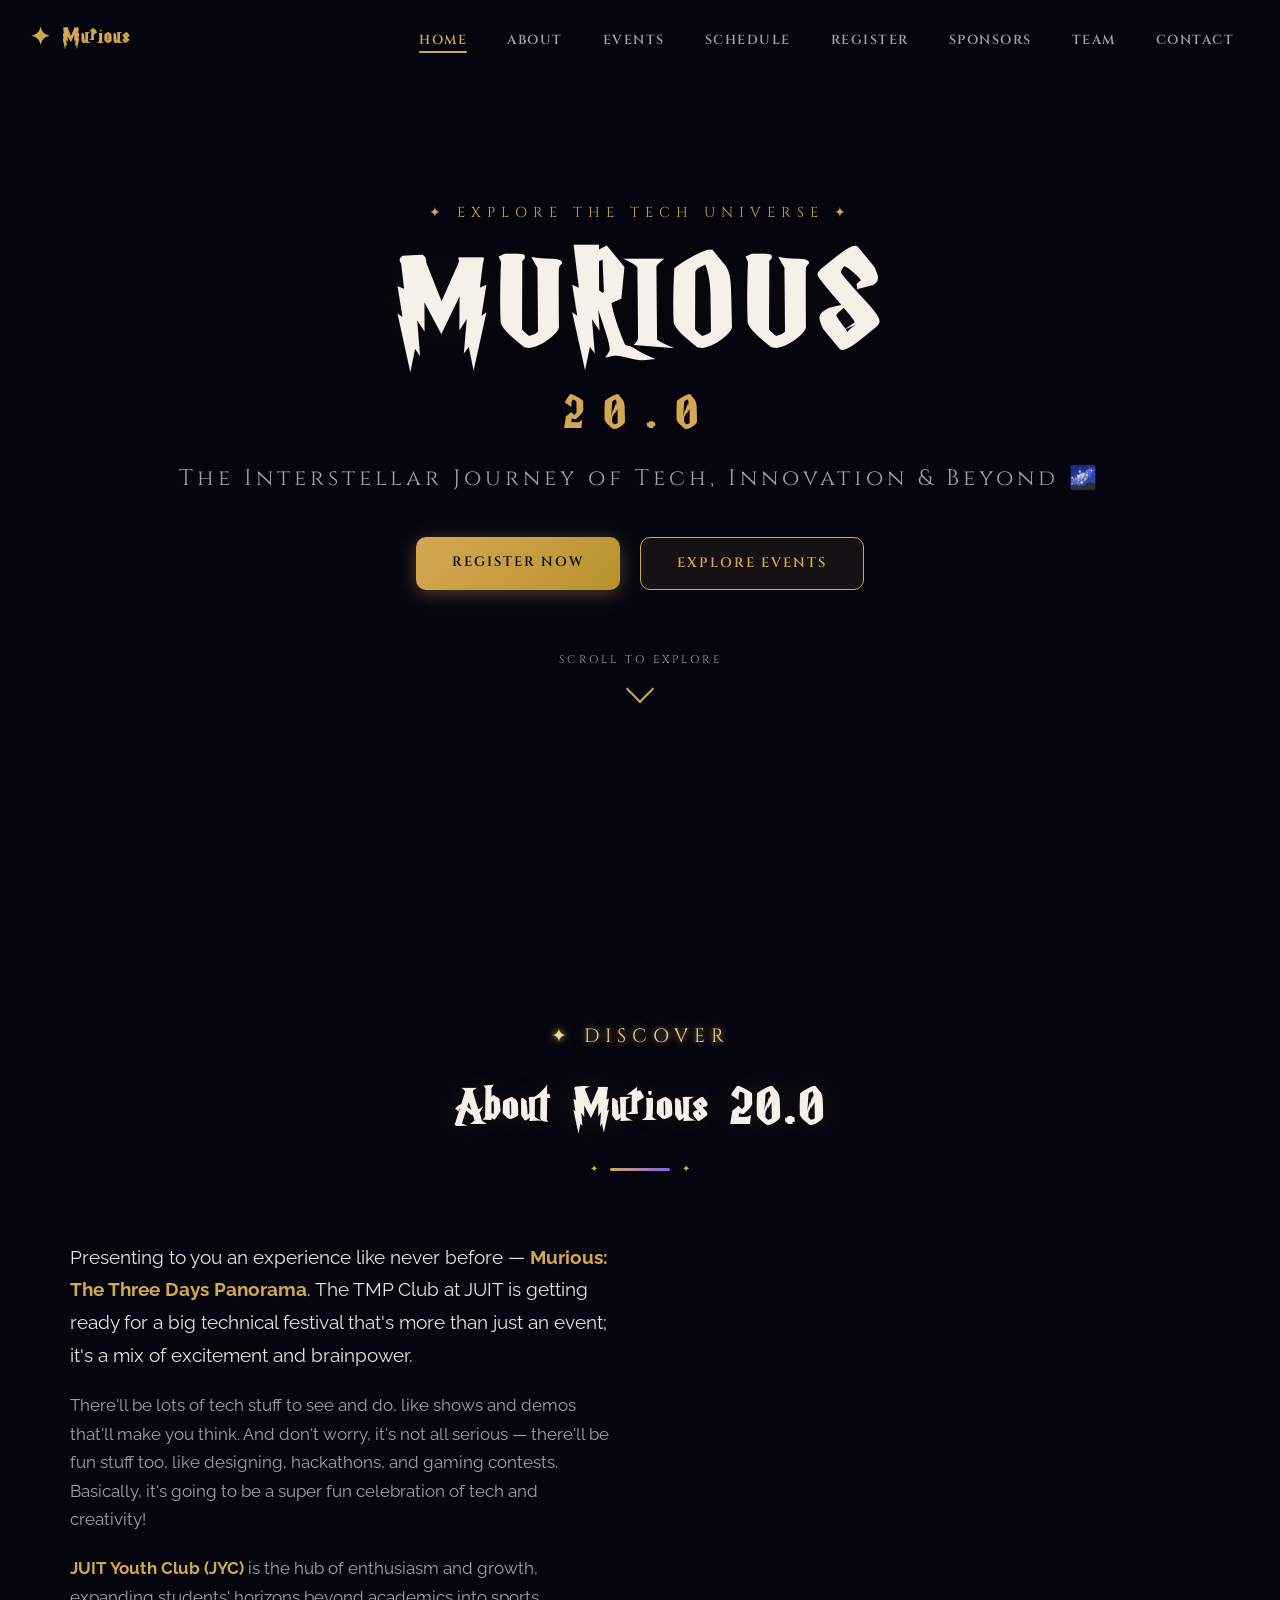
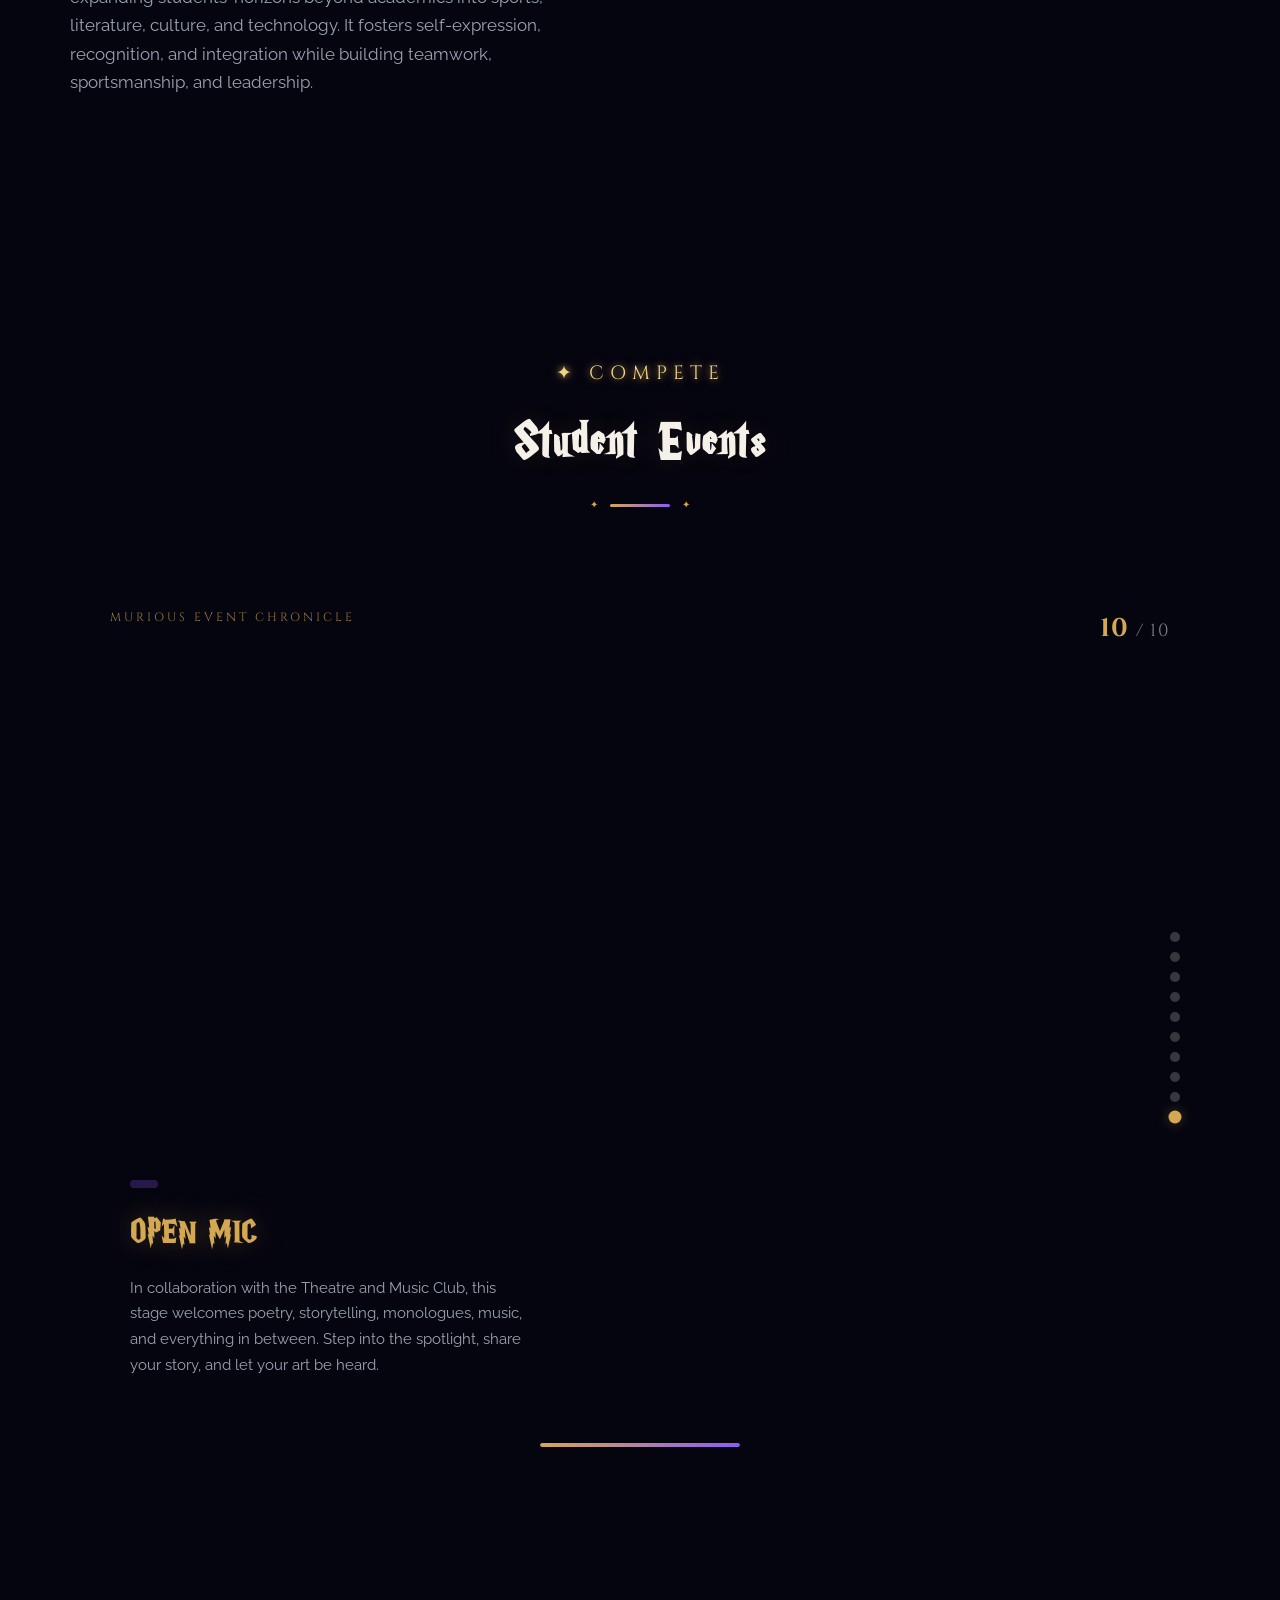
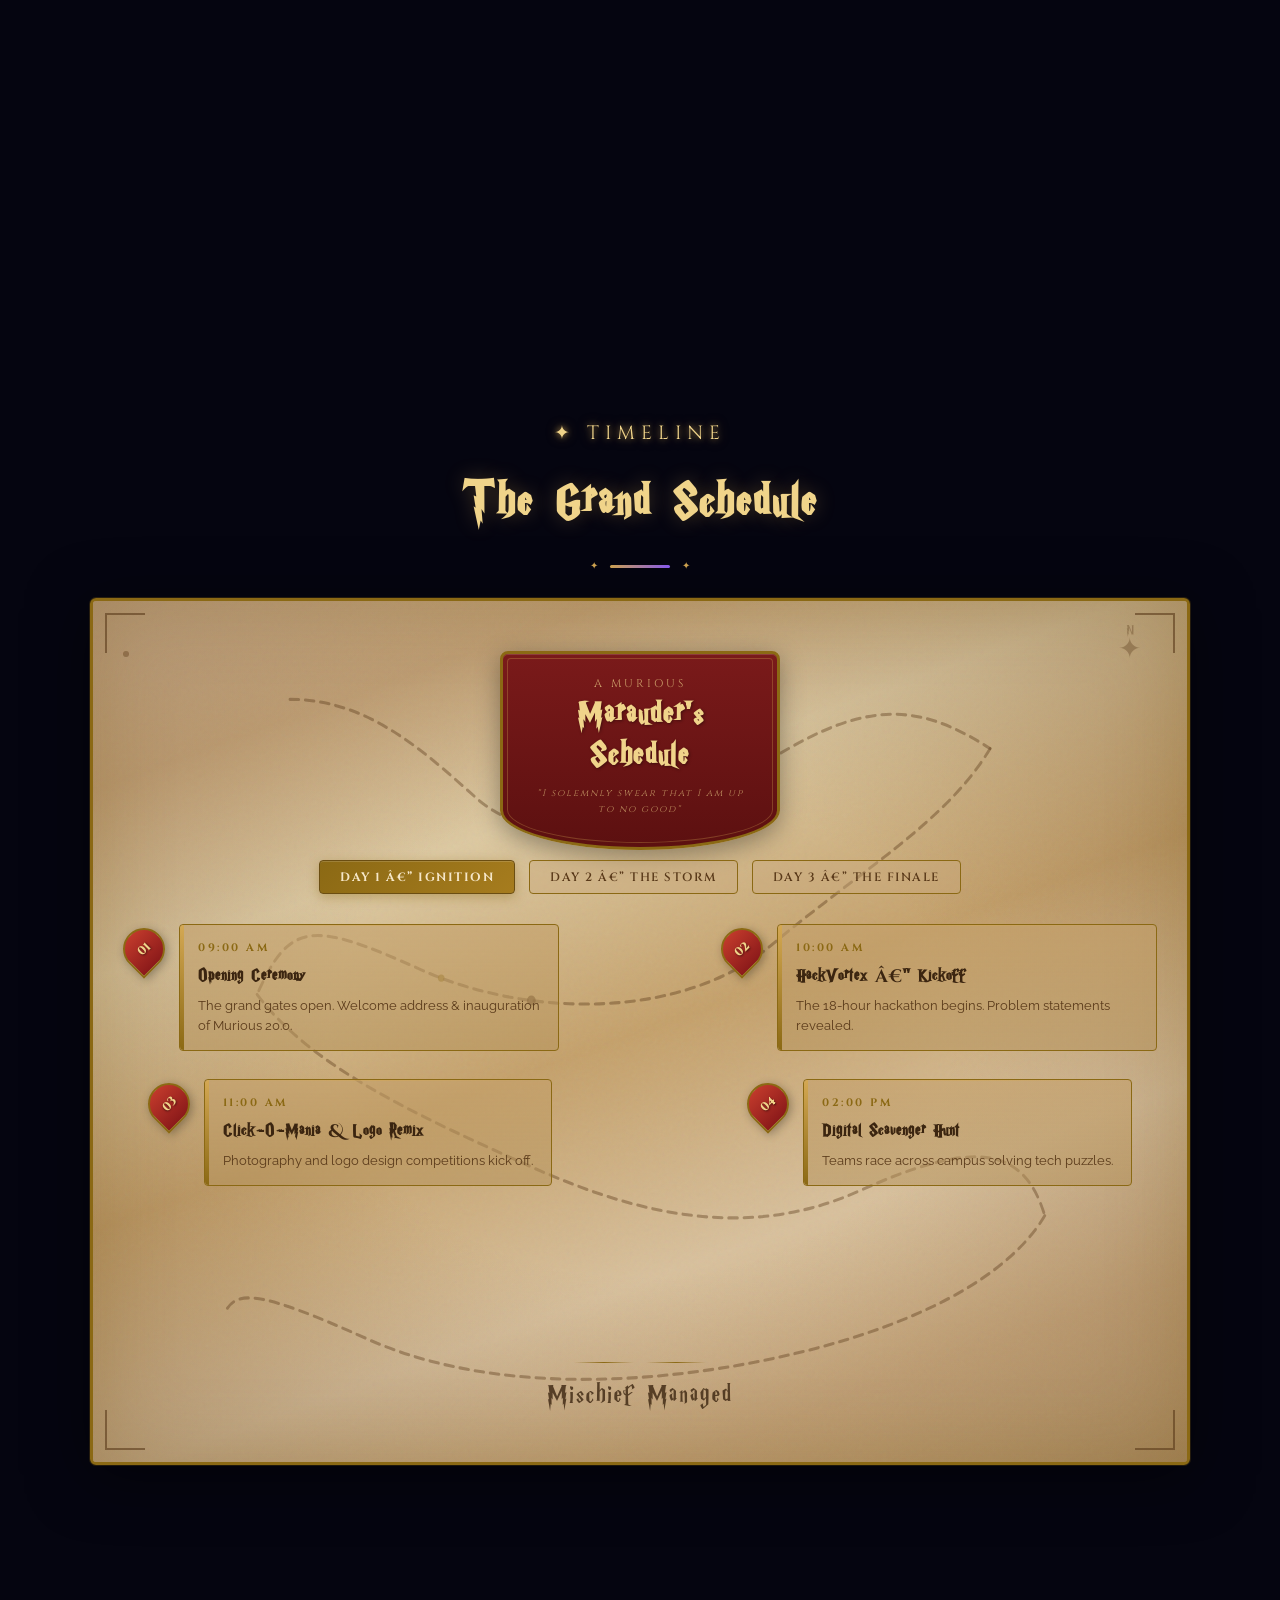
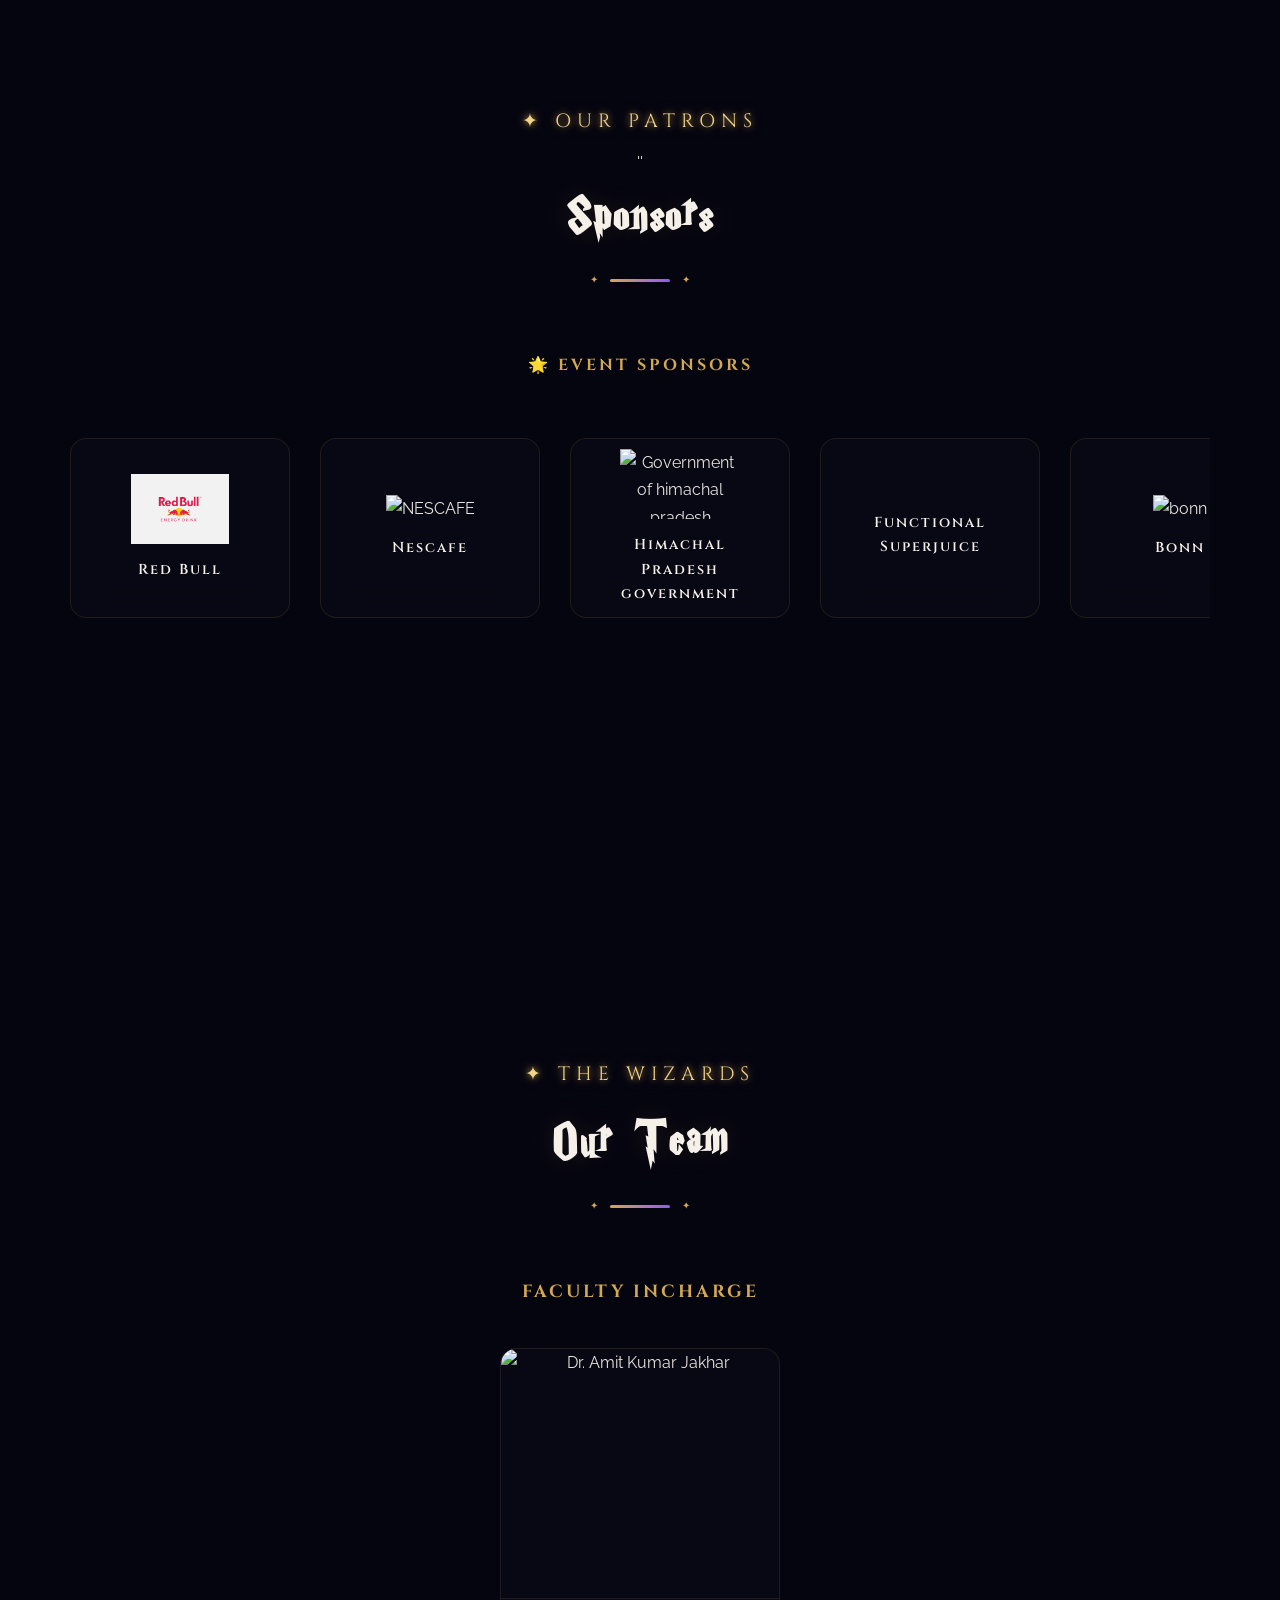
==== index.html @ 689c753a "Merge pull request #21 from Arshhh26/main updated the student event section as per the brochure." ====
﻿<!DOCTYPE html>
<html lang="en">

<head>
  <meta charset="UTF-8">
  <meta name="viewport" content="width=device-width, initial-scale=1.0">
  <title>Murious 20.0 — Explore the Tech Universe | JUIT</title>
  <meta name="description"
    content="Murious 20.0 by JYC — The three-day tech fest panorama at JUIT. HackVortex, Blind Coding, Innovation Derby, and more. Register now!">
  <link rel="preconnect" href="https://fonts.googleapis.com">
  <link rel="preconnect" href="https://fonts.gstatic.com" crossorigin>
  <link
    href="https://fonts.googleapis.com/css2?family=Cinzel+Decorative:wght@400;700;900&family=Cinzel:wght@400;600;700&family=Raleway:wght@300;400;500;600;700&display=swap"
    rel="stylesheet">
  <link rel="stylesheet" href="https://cdnjs.cloudflare.com/ajax/libs/font-awesome/6.5.0/css/all.min.css">
  <link rel="stylesheet" href="css/styles.css">
</head>

<body>


  <!-- â•â•â• LOADER â•â•â• -->
  <div id="pageLoader" class="page-loader">
    <img src="assets/images/loader.gif" alt="Loading..." class="loader-gif">
  </div>


  <!-- â•â•â• MAGIC WAND CURSOR â•â•â• -->
  <div id="wandCursor" class="wand-cursor">
    <img src="assets/images/static_cursor.png" class="wand-static" alt="">
    <img src="assets/images/clicked_cursor.png" class="wand-clicked" alt="">
  </div>
  <div id="wandShadow" class="wand-shadow"></div>
  <div id="sparkleContainer" class="sparkle-container"></div>
  <canvas id="wandTrail" class="wand-trail"></canvas>


  <!-- â•â•â• NAVBAR â•â•â• -->
  <nav id="navbar">
    <div class="nav-container">
      <a href="#home" class="nav-logo">✦ Murious</a>
      <button class="nav-toggle" id="navToggle" aria-label="Toggle menu">
        <span></span><span></span><span></span>
      </button>
      <ul class="nav-links" id="navLinks">
        <li><a href="#home" class="nav-link active">Home</a></li>
        <li><a href="#about" class="nav-link">About</a></li>
        <li><a href="#events" class="nav-link">Events</a></li>
        <li><a href="#schedule" class="nav-link">Schedule</a></li>
        <li><a href="https://forms.gle/axCYgx6kRqmrD6RG7" class="nav-link">Register</a></li>
        <li><a href="#sponsors" class="nav-link">Sponsors</a></li>
        <li><a href="#team" class="nav-link">Team</a></li>
        <li><a href="#contact" class="nav-link">Contact</a></li>
      </ul>
    </div>
  </nav>

  <!-- â•â•â• SCROLLABLE CONTENT â•â•â• -->
  <main class="content-layer">


    <!-- HOME / HERO -->
    <section id="home" class="section hero-section">
      <div class="hero-content">
        <p class="hero-pre">✦ Explore the Tech Universe ✦</p>
        <h1 class="hero-title">MURIOUS<span class="hero-year">20.0</span></h1>
        <p class="hero-tagline">The Interstellar Journey of Tech, Innovation &amp; Beyond 🌌</p>
        <div class="hero-cta-group">
          <a href="https://forms.gle/axCYgx6kRqmrD6RG7" target="_blank" class="btn btn-primary">Register Now</a>
          <a href="#events" class="btn btn-outline">Explore Events</a>
        </div>
        <div class="scroll-indicator">
          <span>Scroll to Explore</span>
          <div class="scroll-arrow"></div>
        </div>
      </div>
      <img src="assets/images/castle.webp" class="hero-castle" alt="Murious Castle">
      <img src="assets/images/ltree.webp" class="hero-tree hero-tree-left" alt="">
      <img src="assets/images/rtree.webp" class="hero-tree hero-tree-right" alt="">
      <img src="assets/images/lclifs.webp" class="hero-clif hero-clif-left" alt="">
      <img src="assets/images/rclifs.webp" class="hero-clif hero-clif-right" alt="">
    </section>


    <!-- ABOUT -->
    <section id="about" class="section">
      <div class="section-container">
        <div class="section-header reveal">
          <span class="section-tag">✦ Discover</span>
          <h2 class="section-title">About Murious 20.0</h2>
          <div class="title-ornament"></div>
        </div>
        <div class="about-grid">
          <div class="about-text reveal">
            <p class="about-lead">Presenting to you an experience like never before — <strong>Murious: The Three Days
                Panorama</strong>. The TMP Club at JUIT is getting ready for a big technical festival that's more than
              just an event; it's a mix of excitement and brainpower.</p>
            <p>There'll be lots of tech stuff to see and do, like shows and demos that'll make you think. And don't
              worry, it's not all serious — there'll be fun stuff too, like designing, hackathons, and gaming contests.
              Basically, it's going to be a super fun celebration of tech and creativity!</p>
            <p><strong>JUIT Youth Club (JYC)</strong> is the hub of enthusiasm and growth, expanding students' horizons
              beyond academics into sports, literature, culture, and technology. It fosters self-expression,
              recognition, and integration while building teamwork, sportsmanship, and leadership.</p>
          </div>

        </div>
      </div>
    </section>


    <!-- EVENTS -->
    <section id="events" class="section">
      <div class="section-container">
        <div class="section-header reveal">
          <span class="section-tag">✦ Compete</span>
          <h2 class="section-title">Student Events</h2>
          <div class="title-ornament"></div>
        </div>
        <div class="event-scroll-container">
          <div class="event-sticky-viewport">
            <span class="evt-section-label">Murious Event Chronicle</span>

            <div class="event-card-gallery" id="evtCardGallery"></div>

            <div class="evt-text-panel" id="evtTextPanel">
              <span class="evt-text-type" id="evtTextType">Featured Event</span>
              <h2 id="evtTextTitle">THE TRIWIZARD QUEST</h2>
              <p id="evtTextDesc">The Triwizard Quest is a treasure hunt where wit, courage, and teamwork decide the ultimate champions.</p>
            </div>

            <div class="evt-card-counter">
              <span class="evt-current" id="evtCounterCurrent">01</span>
              <span id="evtCounterTotal"> / 10</span>
            </div>

            <div class="evt-dot-indicators" id="evtDotIndicators"></div>

            <div class="evt-bottom-bar">
              <div class="evt-progress-track">
                <div class="evt-progress-fill" id="evtProgressFill"></div>
              </div>
            </div>
          </div>
        </div>
      </div>
    </section>





    <!-- SCHEDULE -->
    <section id="schedule" class="section">
      <div class="section-container">
        <div class="section-header reveal">
          <span class="section-tag">✦ Timeline</span>
          <h2 class="section-title">The Grand Schedule</h2>
          <div class="title-ornament"></div>
        </div>

        <div class="marauder-map reveal" id="marauderMap">
          <!-- Corner Ornaments -->
          <div class="map-corner map-corner--tl"></div>
          <div class="map-corner map-corner--tr"></div>
          <div class="map-corner map-corner--bl"></div>
          <div class="map-corner map-corner--br"></div>

          <!-- Compass Rose -->
          <div class="map-compass"></div>

          <!-- Ink Splatters -->
          <div class="map-splatter"></div>
          <div class="map-splatter"></div>
          <div class="map-splatter"></div>

          <!-- Central Shield Title -->
          <div class="map-shield">
            <div class="map-shield-inner">
              <span class="map-shield-pre">A Murious</span>
              <h3 class="map-shield-title">Marauder's<br>Schedule</h3>
              <p class="map-oath">"I solemnly swear that I am up to no good"</p>
            </div>
          </div>

          <!-- Day Tabs -->
          <div class="schedule-tabs">
            <button class="schedule-tab active" data-day="1">Day 1 â€” Ignition</button>
            <button class="schedule-tab" data-day="2">Day 2 â€” The Storm</button>
            <button class="schedule-tab" data-day="3">Day 3 â€” The Finale</button>
          </div>

          <!-- SVG Dotted Paths Connecting Locations -->
          <svg class="map-paths" viewBox="0 0 1000 700" preserveAspectRatio="none" fill="none">
            <!-- Path connecting event locations in a winding route -->
            <path class="map-route" d="M180 80 C250 80, 300 120, 350 160 S500 200, 600 140 S750 80, 820 120" />
            <path class="map-route" d="M820 120 C780 180, 700 220, 620 280 S400 340, 300 300 S180 260, 150 320" />
            <path class="map-route" d="M150 320 C200 380, 300 420, 400 460 S600 520, 700 480 S850 440, 870 500" />
            <path class="map-route" d="M870 500 C830 560, 720 600, 600 620 S350 640, 250 600 S130 560, 120 580" />
            <!-- Animated footsteps along paths -->
            <circle class="map-walker" r="4" fill="#5a3a1a">
              <animateMotion dur="8s" repeatCount="indefinite"
                path="M180 80 C250 80, 300 120, 350 160 S500 200, 600 140 S750 80, 820 120 C780 180, 700 220, 620 280 S400 340, 300 300 S180 260, 150 320 C200 380, 300 420, 400 460 S600 520, 700 480 S850 440, 870 500" />
            </circle>
            <circle class="map-walker" r="3" fill="#8b6914" opacity="0.5">
              <animateMotion dur="8s" repeatCount="indefinite" begin="-0.3s"
                path="M180 80 C250 80, 300 120, 350 160 S500 200, 600 140 S750 80, 820 120 C780 180, 700 220, 620 280 S400 340, 300 300 S180 260, 150 320 C200 380, 300 420, 400 460 S600 520, 700 480 S850 440, 870 500" />
            </circle>
          </svg>

          <!-- â•â•â• MAP LOCATIONS GRID â•â•â• -->
          <div class="map-locations" id="mapLocations">

            <!-- â”€â”€ DAY 1 â”€â”€ -->
            <div class="map-loc map-loc--1" data-day="1">
              <div class="map-marker">01</div>
              <div class="map-card">
                <span class="map-card-time">09:00 AM</span>
                <h4>Opening Ceremony</h4>
                <p>The grand gates open. Welcome address &amp; inauguration of Murious 20.0.</p>
              </div>
            </div>

            <div class="map-loc map-loc--2" data-day="1">
              <div class="map-marker">02</div>
              <div class="map-card">
                <span class="map-card-time">10:00 AM</span>
                <h4>HackVortex â€” Kickoff</h4>
                <p>The 18-hour hackathon begins. Problem statements revealed.</p>
              </div>
            </div>

            <div class="map-loc map-loc--3" data-day="1">
              <div class="map-marker">03</div>
              <div class="map-card">
                <span class="map-card-time">11:00 AM</span>
                <h4>Click-O-Mania &amp; Logo Remix</h4>
                <p>Photography and logo design competitions kick off.</p>
              </div>
            </div>

            <div class="map-loc map-loc--4" data-day="1">
              <div class="map-marker">04</div>
              <div class="map-card">
                <span class="map-card-time">02:00 PM</span>
                <h4>Digital Scavenger Hunt</h4>
                <p>Teams race across campus solving tech puzzles.</p>
              </div>
            </div>

            <div class="map-loc map-loc--5" data-day="1">
              <div class="map-marker">05</div>
              <div class="map-card">
                <span class="map-card-time">04:00 PM</span>
                <h4>Code Cleanse</h4>
                <p>Find the bugs, fix the code, beat the clock.</p>
              </div>
            </div>

            <!-- â”€â”€ DAY 2 â”€â”€ -->
            <div class="map-loc map-loc--1" data-day="2" style="display:none;">
              <div class="map-marker">01</div>
              <div class="map-card">
                <span class="map-card-time">09:00 AM</span>
                <h4>Innovation Derby</h4>
                <p>Pitch your creative solutions to real-world challenges.</p>
              </div>
            </div>

            <div class="map-loc map-loc--2" data-day="2" style="display:none;">
              <div class="map-marker">02</div>
              <div class="map-card">
                <span class="map-card-time">11:00 AM</span>
                <h4>Blind Coding</h4>
                <p>Write code without seeing the screen. Pure instinct.</p>
              </div>
            </div>

            <div class="map-loc map-loc--3" data-day="2" style="display:none;">
              <div class="map-marker">03</div>
              <div class="map-card">
                <span class="map-card-time">02:00 PM</span>
                <h4>Reel Rumble &amp; Make It Print</h4>
                <p>Content creation and merch design run in parallel.</p>
              </div>
            </div>

            <div class="map-loc map-loc--4" data-day="2" style="display:none;">
              <div class="map-marker">04</div>
              <div class="map-card">
                <span class="map-card-time">04:00 PM</span>
                <h4>HackVortex â€” Final Stretch</h4>
                <p>18 hours up. Final submissions and demos begin.</p>
              </div>
            </div>

            <!-- â”€â”€ DAY 3 â”€â”€ -->
            <div class="map-loc map-loc--1" data-day="3" style="display:none;">
              <div class="map-marker">01</div>
              <div class="map-card">
                <span class="map-card-time">09:00 AM</span>
                <h4>Guess The Game &amp; QuizE</h4>
                <p>Gaming quiz and the space/AI/tech trivia showdown.</p>
              </div>
            </div>

            <div class="map-loc map-loc--2" data-day="3" style="display:none;">
              <div class="map-marker">02</div>
              <div class="map-card">
                <span class="map-card-time">11:00 AM</span>
                <h4>Soaring Skies &amp; Tambola</h4>
                <p>Paper airplane challenge and the game of luck.</p>
              </div>
            </div>

            <div class="map-loc map-loc--3" data-day="3" style="display:none;">
              <div class="map-marker">03</div>
              <div class="map-card">
                <span class="map-card-time">03:00 PM</span>
                <h4>Prize Ceremony</h4>
                <p>Awards &amp; prizes bestowed upon the victors.</p>
              </div>
            </div>

            <div class="map-loc map-loc--4" data-day="3" style="display:none;">
              <div class="map-marker">04</div>
              <div class="map-card">
                <span class="map-card-time">05:00 PM</span>
                <h4>Grand Closing</h4>
                <p>Farewell &amp; celebration. Until Murious 20.0! ðŸš€</p>
              </div>
            </div>
          </div>

          <!-- Map Footer -->
          <div class="map-footer">
            <div class="map-footer-line"></div>
            <p class="map-managed">Mischief Managed</p>
          </div>
        </div>
      </div>
    </section>


    <!-- SPONSORS -->
    <section id="sponsors" class="section">
      <div class="section-container">
        <div class="section-header reveal">
          <span class="section-tag">✦ Our Patrons</span>''
          <h2 class="section-title">Sponsors</h2>
          <div class="title-ornament"></div>
        </div>
        <div class="sponsors-tier reveal">
          <h3 class="tier-title">🌟 Event Sponsors</h3>
          <div class="sponsors-carousel">
            <div class="sponsors-track">
              <!-- <div class="sponsor-card glass-card">
              <div class="sponsor-glow"></div>
              <img src="https://murious.jyc.co.in/assets/lazizpizza-CYQ73uPV.jpeg" alt="Laziz Pizza"
                class="sponsor-img">
              <span>Laziz Pizza</span>
            </div>
            <div class="sponsor-card glass-card">
              <div class="sponsor-glow"></div>
              <img src="https://murious.jyc.co.in/assets/hopstay-BpjZGJk_.jpeg" alt="Hopstay" class="sponsor-img">
              <span>Hopstay</span>
            </div>
            <div class="sponsor-card glass-card">
              <div class="sponsor-glow"></div>
              <img src="https://murious.jyc.co.in/assets/amul-BEqZfMeO.webp" alt="Amul" class="sponsor-img">+
              <span>Amul</span>
            </div>
            <div class="sponsor-card glass-card">
              <div class="sponsor-glow"></div>
              <img src="https://murious.jyc.co.in/assets/cafesserie-BHt08vgE.jpeg" alt="Cafesserie" class="sponsor-img">
              <span>Cafesserie</span>    -->
              <div class="sponsor-card glass-card">
                <div class="sponsor-glow "></div>
                <img src="assets/images/redbull.webp" alt="Red Bull">
                <span>Red Bull</span>
              </div>

              <div class="sponsor-card glass-card">
                <div class="sponsor-glow "></div>
                <img src="assets/images/nescafe_white.webp" alt="NESCAFE">
                <span>Nescafe</span>
              </div>
              <!-- <div class="sponsor-card glass-card"></div> -->
              <div class="sponsor-card glass-card">
                <div class="sponsor-glow "></div>
                <img src="assets/images/hpgov.webp" alt="Government of himachal pradesh">
                <span>Himachal Pradesh government</span>
              </div>
              <div class="sponsor-card glass-card">
                <div class="sponsor-glow "></div>
                <img src="assets/images/poshn.webp" alt="">
                <span>Functional Superjuice</span>
              </div>
              <div class="sponsor-card glass-card">
                <div class="sponsor-glow "></div>
                <img src="assets/images/bonn.webp" alt="bonn">
                <span>Bonn</span>
              </div>
              <div class="sponsor-card glass-card">
                <div class="sponsor-glow "></div>
                <img src="assets/images/infigon.webp" alt="">
                <span>Infigon</span>
              </div>
              <div class="sponsor-card glass-card">
                <div class="sponsor-glow "></div>
                <img src="assets/images/easyshiksha.webp" alt="">
                <span>Easy Shiksha</span>
              </div>
              <div class="sponsor-card glass-card">
                <div class="sponsor-glow "></div>
                <img src="assets/images/thesouledstore.webp" alt="">
                <span>The Souled Store</span>
              </div>
              <div class="sponsor-card glass-card">
                <div class="sponsor-glow "></div>
                <img src="assets/images/garuda.webp" alt="">
                <span>Garuda</span>
              </div>
              <div class="sponsor-card glass-card">
                <div class="sponsor-glow "></div>
                <img src="assets/images/taskade.webp" alt="taskde">
                <span>Taskade</span>
              </div>
              <div class="sponsor-card glass-card">
                <div class="sponsor-glow "></div>
                <img src="assets/images/jio.webp" alt="jio">
                <span>Jio</span>
              </div>
              <div class="sponsor-card glass-card">
                <div class="sponsor-glow "></div>
                <img src="assets/images/codingblocks.webp" alt="coding blocks">
                <span>Coding blocks</span>
              </div>
              <div class="sponsor-card glass-card">
                <div class="sponsor-glow "></div>
                <img src="assets/images/logo.svg" alt="minchys">
                <span>Minchy's</span>
              </div>
              <div class="sponsor-card glass-card">
                <div class="sponsor-glow "></div>
                <img src="assets/images/GeeksForGeeks_logo.webp" alt="geeks for geeks">
                <span>Geeks for Geeks</span>
              </div>
              <div class="sponsor-card glass-card">
                <div class="sponsor-glow "></div>
                <img src="assets/images/Hyundai2.webp" alt="hyundai">
                <span>Hyundai</span>
              </div>
              <div class="sponsor-card glass-card">
                <div class="sponsor-glow "></div>
                <img src="assets/images/cafesserie.webp" alt="caffesrie">
                <span>Cafesserie</span>
              </div>
              <div class="sponsor-card glass-card">
                <div class="sponsor-glow "></div>
                <img src="assets/images/redbull.webp" alt="Red Bull">
                <span>Red Bull</span>
              </div>

              <div class="sponsor-card glass-card">
                <div class="sponsor-glow "></div>
                <img src="assets/images/nescafe.webp" alt="NESCAFE">
                <span>Nescafe</span>
              </div>
              <!-- <div class="sponsor-card glass-card"></div> -->
              <div class="sponsor-card glass-card">
                <div class="sponsor-glow "></div>
                <img src="assets/images/hpgov.webp" alt="Government of himachal pradesh">
                <span>Himachal Pradesh government</span>
              </div>
              <div class="sponsor-card glass-card">
                <div class="sponsor-glow "></div>
                <img src="assets/images/poshn.webp" alt="">
                <span>Functional Superjuice</span>
              </div>
              <div class="sponsor-card glass-card">
                <div class="sponsor-glow "></div>
                <img src="assets/images/bonn.webp" alt="bonn">
                <span>Bonn</span>
              </div>
              <div class="sponsor-card glass-card">
                <div class="sponsor-glow "></div>
                <img src="assets/images/infigon.webp" alt="">
                <span>Infigon</span>
              </div>
              <div class="sponsor-card glass-card">
                <div class="sponsor-glow "></div>
                <img src="assets/images/easyshiksha.webp" alt="">
                <span>Easy Shiksha</span>
              </div>
              <div class="sponsor-card glass-card">
                <div class="sponsor-glow "></div>
                <img src="assets/images/thesouledstore.webp" alt="">
                <span>The Souled Store</span>
              </div>
              <div class="sponsor-card glass-card">
                <div class="sponsor-glow "></div>
                <img src="assets/images/garuda.webp" alt="">
                <span>Garuda</span>
              </div>
              <div class="sponsor-card glass-card">
                <div class="sponsor-glow "></div>
                <img src="assets/images/taskade.webp" alt="taskde">
                <span>Taskade</span>
              </div>
              <div class="sponsor-card glass-card">
                <div class="sponsor-glow "></div>
                <img src="assets/images/jio.webp" alt="jio">
                <span>Jio</span>
              </div>
              <div class="sponsor-card glass-card">
                <div class="sponsor-glow "></div>
                <img src="assets/images/codingblocks.webp" alt="coding blocks">
                <span>Coding blocks</span>
              </div>
              <div class="sponsor-card glass-card">
                <div class="sponsor-glow "></div>
                <img src="assets/images/logo.svg" alt="minchys">
                <span>Minchy's</span>
              </div>
              <div class="sponsor-card glass-card">
                <div class="sponsor-glow "></div>
                <img src="assets/images/GeeksForGeeks_logo.webp" alt="geeks for geeks">
                <span>Geeks for Geeks</span>
              </div>
              <div class="sponsor-card glass-card">
                <div class="sponsor-glow "></div>
                <img src="assets/images/Hyundai2.webp" alt="hyundai">
                <span>Hyundai</span>
              </div>
              <div class="sponsor-card glass-card">
                <div class="sponsor-glow "></div>
                <img src="assets/images/cafesserie.webp" alt="caffesrie">
                <span>Cafesserie</span>
              </div>
            </div>
          </div>
    </section>
    <section id="team" class="section">
      <!-- TEAM -->
      <section id="team" class="section">

        <div class="section-container">

          <div class="section-header reveal">
            <span class="section-tag">✦ The Wizards</span>
            <h2 class="section-title">Our Team</h2>
            <div class="title-ornament"></div>
          </div>


          <!-- Faculty Incharge -->
          <h3 class="team-category-title">Faculty Incharge</h3>

          <div class="team-grid team-grid-1">

            <div class="team-card glass-card reveal">
              <img src="images/amit.webp" alt="Dr. Amit Kumar Jakhar">

              <div class="team-info">
                <h4>Dr. Amit Kumar Jakhar</h4>
                <span>Faculty Incharge</span>

                <div class="team-socials">
                  <a href="https://www.linkedin.com/in/lieutenant-dr-amit-kumar-jakhar-384bbb21?utm_source=share&utm_campaign=share_via&utm_content=profile&utm_medium=android_app"
                    target="_blank"><i class="fab fa-linkedin"></i></a>
                </div>

              </div>
            </div>

          </div>



          <!-- TMP Faculty -->
          <h3 class="team-category-title">TMP Faculty</h3>

          <div class="team-grid team-grid-4">

            <div class="team-card glass-card reveal">
              <img src="images/shruti.webp">
              <div class="team-info">
                <h4>Prof. Dr. Shruti Jain</h4>
                <span>Incharge Coordinator</span>

                <div class="team-socials">
                  <a href="https://www.linkedin.com/in/dr-shruti-jain-92705b130?utm_source=share&utm_campaign=share_via&utm_content=profile&utm_medium=android_app"
                    target="_blank"><i class="fab fa-linkedin"></i></a>
                </div>
              </div>
            </div>


            <div class="team-card glass-card reveal">
<<<<<<< HEAD
              <img src="images/gaurav.png">
=======
              <img src="images/tanmay.webp" alt="Dr. Tanmay Gupta">  
>>>>>>> upstream/main
              <div class="team-info">
                <h4>Gaurav Negi</h4>
                <span>Coordinator</span>

                <div class="team-socials">
                  <a href="https://www.linkedin.com/in/gaurav-negi-a6804b1a2?utm_source=share&utm_campaign=share_via&utm_content=profile&utm_medium=android_app" target="_blank"><i class="fab fa-linkedin"></i></a>
                </div>
              </div>
            </div>

<<<<<<< HEAD
=======

            <div class="team-card glass-card reveal">
              <img src="images/alok.webp" alt="Dr. Alok Kumar">
              <div class="team-info">
                <h4>Dr. Alok Kumar</h4>
                <span>Coordinator</span>

                <div class="team-socials">
                  <a href="#" target="_blank"><i class="fab fa-linkedin"></i></a>
                </div>
              </div>
            </div>


>>>>>>> upstream/main
            <div class="team-card glass-card reveal">
              <img src="images/aayush.webp" alt="Prof. Aayush Sharma">
              <div class="team-info">
                <h4>Prof. Aayush Sharma</h4>
                <span>Coordinator</span>

                <div class="team-socials">
                  <a href="https://www.linkedin.com/in/as47?utm_source=share&utm_campaign=share_via&utm_content=profile&utm_medium=android_app"
                    target="_blank"><i class="fab fa-linkedin"></i></a>
                </div>
              </div>
            </div>

          </div>



          <!-- Mentors -->
          <h3 class="team-category-title">Mentors</h3>

          <div class="team-grid team-grid-3">

            <div class="team-card glass-card reveal">
              <img src="images/shivansh.webp" alt="Shivansh Mahajan">

              <div class="team-info">
                <h4>Shivansh Mahajan</h4>
                <span>Mentor</span>

                <div class="team-socials">
                  <a href="https://www.linkedin.com/in/shivansh-mahajan?utm_source=share&utm_campaign=share_via&utm_content=profile&utm_medium=android_app"
                    target="_blank"><i class="fab fa-linkedin"></i></a>
                  <a href="https://www.instagram.com/shivansh2_55?utm_source=ig_web_button_share_sheet&igsh=ZDNlZDc0MzIxNw=="
                    target="_blank"><i class="fab fa-instagram"></i></a>
                </div>

              </div>
            </div>


            <div class="team-card glass-card reveal">
              <img src="images/bhuvi.webp" alt="Bhuvi Garg">

              <div class="team-info">
                <h4>Bhuvi Garg</h4>
                <span>Mentor</span>

                <div class="team-socials">
                  <a href="https://www.linkedin.com/in/bhuvigarg07?utm_source=share&utm_campaign=share_via&utm_content=profile&utm_medium=android_app"
                    target="_blank"><i class="fab fa-linkedin"></i></a>
                  <a href="https://www.instagram.com/bhuvig_?utm_source=ig_web_button_share_sheet&igsh=ZDNlZDc0MzIxNw=="
                    target="_blank"><i class="fab fa-instagram"></i></a>
                </div>

              </div>
            </div>


            <div class="team-card glass-card reveal">
              <img src="images/aakash.webp" alt="Aakash Thakur">

              <div class="team-info">
                <h4>Aakash Thakur</h4>
                <span>Mentor</span>

                <div class="team-socials">
                  <a href="https://www.linkedin.com/in/aakash-thakur-2993a1294?utm_source=share&utm_campaign=share_via&utm_content=profile&utm_medium=android_app"
                    target="_blank"><i class="fab fa-linkedin"></i></a>
                  <a href="https://www.instagram.com/aakashthakurrrr?utm_source=ig_web_button_share_sheet&igsh=ZDNlZDc0MzIxNw=="
                    target="_blank"><i class="fab fa-instagram"></i></a>
                </div>

              </div>
            </div>

          </div>



          <!-- Team Leads -->
          <h3 class="team-category-title">Team Leads</h3>

          <div class="team-grid team-grid-2">

            <div class="team-card glass-card reveal">
              <img src="images/shoaib.webp" alt="Shoaib Malik">

              <div class="team-info">
                <h4>Shoaib Malik</h4>
                <span>Team Lead</span>

                <div class="team-socials">
                  <a href="https://www.linkedin.com/in/shoaib-malik-7583682ba/" target="_blank"><i
                      class="fab fa-linkedin"></i></a>
                  <a href="https://www.instagram.com/shoaibmal_.k/?utm_source=ig_web_button_share_sheet"
                    target="_blank"><i class="fab fa-instagram"></i></a>
                </div>

              </div>
            </div>


            <div class="team-card glass-card reveal">
              <img src="images/jeetansh.webp" alt="Jeetansh">

              <div class="team-info">
                <h4>Jeetansh</h4>
                <span>Team Lead</span>

                <div class="team-socials">
                  <a href="" target="_blank"><i class="fab fa-linkedin"></i></a>
                  <a href="https://www.instagram.com/jeetxilot/?utm_source=ig_web_button_share_sheet" target="_blank"><i
                      class="fab fa-instagram"></i></a>
                </div>

              </div>
            </div>

          </div>



          <!-- Contributors -->
          <h3 class="team-category-title">Contributors</h3>

          <div class="team-grid team-grid-4">

            <div class="team-card glass-card reveal">
              <img src="images/abhinav.webp">
              <div class="team-info">
                <h4>Abhinav Jha</h4>
                <span>Contributor</span>

                <div class="team-socials">
                  <a href="http://www.linkedin.com/in/abhinav-jha-a52386367" target="_blank"><i
                      class="fab fa-linkedin"></i></a>
                  <a href="https://www.instagram.com/xabhinavjha?igsh=Z21vOGhhMjVqZWs4" target="_blank"><i
                      class="fab fa-instagram"></i></a>
                </div>
              </div>
            </div>


            <div class="team-card glass-card reveal">
              <img src="images/angel.webp">
              <div class="team-info">
                <h4>Angel</h4><span>Contributor</span>
                <div class="team-socials"><a
                    href="https://www.linkedin.com/in/angel-baweja-97744a389?utm_source=share&utm_campaign=share_via&utm_content=profile&utm_medium=android_app"
                    target="_blank"><i class="fab fa-linkedin"></i></a><a
                    href="https://www.instagram.com/angelbaweja19?utm_source=qr&igsh=NmQ5dTYyNXh1ZGwx"
                    target="_blank"><i class="fab fa-instagram"></i></a></div>
              </div>
            </div>

            <div class="team-card glass-card reveal">
              <img src="images/diksha.webp">
              <div class="team-info">
                <h4>Diksha Sharma</h4><span>Contributor</span>
                <div class="team-socials"><a href="http://linkedin.com/in/diksha-sharma--" target="_blank"><i
                      class="fab fa-linkedin"></i></a></div>
              </div>
            </div>

            <div class="team-card glass-card reveal">
              <img src="images/ishant.webp">
              <div class="team-info">
                <h4>Ishant Thakur</h4><span>Contributor</span>
                <div class="team-socials"><a
                    href="https://www.linkedin.com/in/ishant-thakur-b33a97333?utm_source=share&utm_campaign=share_via&utm_content=profile&utm_medium=android_app"
                    target="_blank"><i class="fab fa-linkedin"></i></a><a
                    href="https://www.instagram.com/ishant._.thakur1510/" target="_blank"><i
                      class="fab fa-instagram"></i></a></div>
              </div>
            </div>

            <div class="team-card glass-card reveal">
              <img src="images/suryansh.webp">
              <div class="team-info">
                <h4>Suryansh Sharma</h4><span>Contributor</span>
                <div class="team-socials"><a href="https://www.linkedin.com/in/suryansh-3b80a333a" target="_blank"><i
                      class="fab fa-linkedin"></i></a><a href="https://instagram.com/sharma_suryanshh"
                    target="_blank"><i class="fab fa-instagram"></i></a></div>
              </div>
            </div>

            <div class="team-card glass-card reveal">
              <img src="images/moksh.webp">
              <div class="team-info">
                <h4>Moksh Prajapati</h4><span>Contributor</span>
                <div class="team-socials"><a
                    href="https://www.linkedin.com/in/moksh-prajapati-686384367?utm_source=share&utm_campaign=share_via&utm_content=profile&utm_medium=android_app"
                    target="_blank"><i class="fab fa-linkedin"></i></a><a
                    href="https://www.instagram.com/ig_mokshprajapati?igsh=MTdzNXpjd2xrcW1tYQ==" target="_blank"><i
                      class="fab fa-instagram"></i></a></div>
              </div>
            </div>

            <div class="team-card glass-card reveal">
              <img src="images/anubhav.webp">
              <div class="team-info">
                <h4>Anubhav</h4><span>Contributor</span>
                <div class="team-socials"><a href="https://www.linkedin.com/in/anubhav-arora-540968215/" target="_blank"
                    target="_blank"><i class="fab fa-linkedin"></i></a><a href="https://www.instagram.com/__arora_007/"
                    target="_blank" target="_blank"><i class="fab fa-instagram"></i></a></div>
              </div>
            </div>

            <div class="team-card glass-card reveal">
              <img src="images/arsh.webp">
              <div class="team-info">
                <h4>Arsh</h4><span>Contributor</span>
                <div class="team-socials"><a href="https://www.linkedin.com/in/mohammad-arsh-b33127397"
                    target="_blank"><i class="fab fa-linkedin"></i></a><a
                    href="https://www.instagram.com/ig_arshhh26?utm_source=qr&igsh=MXU2NzczcnNneGVybw=="
                    target="_blank"><i class="fab fa-instagram"></i></a></div>
              </div>
            </div>

          </div>

        </div>
      </section>
      </section>


    
    <!-- CONTACT -->
    <section id="contact" class="section">
      <div class="section-container">
        <div class="section-header reveal">
          <span class="section-tag">✦ Reach Out</span>
          <h2 class="section-title">Contact Us</h2>
          <div class="title-ornament"></div>
        </div>
        <div class="contact-grid">
          <div class="contact-info reveal">
            <h3>Get In Touch</h3>
            <p>Have questions about Murious 20.0? Reach out to our coordinators — they're ready to help.</p>
            <div class="contact-details">
              <div class="contact-item">
                <div>
                  <strong>Shivansh Mahajan</strong>
                  <p>+91 9317093242 · <a href="mailto:shivanshmahajan255@gmail.com"
                      style="color:var(--gold);">shivanshmahajan255@gmail.com</a></p>
                </div>
              </div>
              <div class="contact-item">
                <div>
                  <strong>Aakash Thakur</strong>
                  <p>+91 8015200004 · <a href="mailto:231030064@juitsolan.in"
                      style="color:var(--gold);">231030064@juitsolan.in</a></p>
                </div>
              </div>
              <div class="contact-item">
                <div>
                  <strong>Bhuvi garg</strong>
                  <p>+91 8350806146 · <a href="mailto:231030082@juitsolan.in"
                      style="color:var(--gold);">231030082@juitsolan.in</a></p>
                </div>
              </div>
            </div>
            <div class="social-links">
              <a href="https://www.instagram.com/murious.juit/" target="_blank" class="social-link"
                aria-label="Instagram">
                <svg viewBox="0 0 24 24" width="22" height="22" fill="currentColor">
                  <path
                    d="M12 2.163c3.204 0 3.584.012 4.85.07 3.252.148 4.771 1.691 4.919 4.919.058 1.265.069 1.645.069 4.849 0 3.205-.012 3.584-.069 4.849-.149 3.225-1.664 4.771-4.919 4.919-1.266.058-1.644.07-4.85.07-3.204 0-3.584-.012-4.849-.07-3.26-.149-4.771-1.699-4.919-4.92-.058-1.265-.07-1.644-.07-4.849 0-3.204.013-3.583.07-4.849.149-3.227 1.664-4.771 4.919-4.919 1.266-.057 1.645-.069 4.849-.069zM12 0C8.741 0 8.333.014 7.053.072 2.695.272.273 2.69.073 7.052.014 8.333 0 8.741 0 12c0 3.259.014 3.668.072 4.948.2 4.358 2.618 6.78 6.98 6.98C8.333 23.986 8.741 24 12 24c3.259 0 3.668-.014 4.948-.072 4.354-.2 6.782-2.618 6.979-6.98.059-1.28.073-1.689.073-4.948 0-3.259-.014-3.667-.072-4.947-.196-4.354-2.617-6.78-6.979-6.98C15.668.014 15.259 0 12 0zm0 5.838a6.162 6.162 0 100 12.324 6.162 6.162 0 000-12.324zM12 16a4 4 0 110-8 4 4 0 010 8zm6.406-11.845a1.44 1.44 0 100 2.881 1.44 1.44 0 000-2.881z" />
                </svg>
              </a>
              <a href="https://x.com/JycJuit/" target="_blank" class="social-link" aria-label="Twitter/X">
                <svg viewBox="0 0 24 24" width="22" height="22" fill="currentColor">
                  <path
                    d="M18.244 2.25h3.308l-7.227 8.26 8.502 11.24H16.17l-5.214-6.817L4.99 21.75H1.68l7.73-8.835L1.254 2.25H8.08l4.713 6.231zm-1.161 17.52h1.833L7.084 4.126H5.117z" />
                </svg>
              </a>
              <a href="https://www.facebook.com/jyc.juit/" target="_blank" class="social-link" aria-label="Facebook">
                <svg viewBox="0 0 24 24" width="22" height="22" fill="currentColor">
                  <path
                    d="M12,2C6.477,2,2,6.477,2,12c0,5.013,3.693,9.153,8.505,9.876V14.65H8.031v-2.629h2.474v-1.749c0-2.896,1.411-4.167,3.818-4.167c1.153,0,1.762.085,2.051.124v2.294h-1.642c-1.022,0-1.379.969-1.379,2.061v1.437h2.995l-.406,2.629h-2.588v7.247C18.235,21.236,22,17.062,22,12C22,6.477,17.523,2,12,2z" />
                </svg>
              </a>
              <a href="https://www.youtube.com/@JYCPhotographyClub" target="_blank" class="social-link"
                aria-label="YouTube">
                <svg viewBox="0 0 24 24" width="22" height="22" fill="currentColor">
                  <path
                    d="M23.498 6.186a3.016 3.016 0 00-2.122-2.136C19.505 3.545 12 3.545 12 3.545s-7.505 0-9.377.505A3.017 3.017 0 00.502 6.186C0 8.07 0 12 0 12s0 3.93.502 5.814a3.016 3.016 0 002.122 2.136c1.871.505 9.376.505 9.376.505s7.505 0 9.377-.505a3.015 3.015 0 002.122-2.136C24 15.93 24 12 24 12s0-3.93-.502-5.814zM9.545 15.568V8.432L15.818 12l-6.273 3.568z" />
                </svg>
              </a>
            </div>
          </div>
          <form class="contact-form glass-card reveal" id="contactForm">
            <div class="form-group">
              <label for="contactName">Your Name</label>
              <input type="text" id="contactName" placeholder="Your full name" required>
            </div>
            <div class="form-group">
              <label for="contactEmail">Email</label>
              <input type="email" id="contactEmail" placeholder="you@juitsolan.in" required>
            </div>
            <div class="form-group">
              <label for="contactSubject">Subject</label>
              <input type="text" id="contactSubject" placeholder="Regarding Murious 20.0" required>
            </div>
            <div class="form-group">
              <label for="contactMessage">Message</label>
              <textarea id="contactMessage" rows="5" placeholder="Write your message here..." required></textarea>
            </div>
            <button type="submit" class="btn btn-primary btn-full">Send Message</button>
          </form>
        </div>
      </div>
    </section>

    
      <!-- FOOTER -->
      <footer class="footer">
        <div class="footer-content">
          <div class="footer-brand">
            <span class="footer-logo">✦ Murious 20.0</span>
            <p>The Interstellar Journey of Tech, Innovation &amp; Beyond</p>
            <p style="font-size:0.75rem; color:rgba(156,163,175,0.4); margin-top:4px;">A <a href="https://jyc.co.in/"
                target="_blank" style="color:var(--gold);">JYC</a> Technical Festival · JUIT Solan</p>
          </div>
          <div class="footer-links">
            <a href="#home">Home</a><a href="#about">About</a><a href="#events">Events</a>
            <a href="#register">Register</a><a href="#contact">Contact</a>
            <a href="https://jyc.co.in/" target="_blank">Official Site ↗</a>
          </div>
        </div>
      </footer>
  </main>
  <script src="js/script.js"></script>
</body>

</html>
---- css/styles.css ----
﻿/* ═══════════════════════════════════════════════════════
   MURIOUS 2026 — Cinematic One-Page Styles v2
   Full-screen animation BG + floating transparent UI
   ═══════════════════════════════════════════════════════ */

@font-face {
  font-family: 'HarryPotter';
  src: url('../assets/fonts/harry_p/HARRYP__.TTF') format('truetype');
  font-weight: normal;
  font-style: normal;
  font-display: swap;
}

/* ════════════════════════════════════════════════════
   PAGE LOADER
   ════════════════════════════════════════════════════ */
.page-loader {
  position: fixed;
  top: 0;
  left: 0;
  width: 100%;
  height: 100%;
  background: #050510;
  display: flex;
  align-items: center;
  justify-content: center;
  z-index: 999999;
  transition: opacity 0.6s ease, visibility 0.6s ease;
}

.page-loader.hidden {
  opacity: 0;
  visibility: hidden;
  pointer-events: none;
}

.loader-gif {
  max-width: 286px;
  max-height: 286px;
}

:root {
  --bg-dark: #0a0a0f;
  --bg-card: rgba(10, 10, 20, 0.55);
  --bg-glass: rgba(12, 12, 25, 0.5);
  --bg-glass-hover: rgba(18, 18, 35, 0.65);

  --gold: #d4a853;
  --gold-light: #f0d48a;
  --gold-glow: rgba(212, 168, 83, 0.35);
  --purple: #8b5cf6;
  --purple-light: #a78bfa;
  --purple-glow: rgba(139, 92, 246, 0.25);

  --text: #e8e4df;
  --text-muted: #9ca3af;
  --text-heading: #f5f0e8;

  --border: rgba(212, 168, 83, 0.12);
  --border-hover: rgba(212, 168, 83, 0.4);

  --radius: 16px;
  --radius-sm: 10px;
  --transition: 0.4s cubic-bezier(0.25, 0.46, 0.45, 0.94);

  --font-display: 'HarryPotter', 'Cinzel Decorative', 'Cinzel', serif;
  --font-heading: 'Cinzel', serif;
  --font-body: 'Raleway', sans-serif;
}

*,
*::before,
*::after {
  margin: 0;
  padding: 0;
  box-sizing: border-box;
}

html {
  scroll-behavior: smooth;
  scrollbar-width: thin;
  scrollbar-color: var(--gold) var(--bg-dark);
  cursor: none !important;
}

html::-webkit-scrollbar {
  width: 6px;
}

html::-webkit-scrollbar-track {
  background: var(--bg-dark);

}

html::-webkit-scrollbar-thumb {
  background: var(--gold);
  border-radius: 3px;

}

body {
  font-family: var(--font-body);
  background: url('../assets/images/Background.webp') center center / cover no-repeat fixed, #050510;
  color: var(--text);
  line-height: 1.7;
  overflow-x: hidden;
  -webkit-font-smoothing: antialiased;
  cursor: none !important;
}

a,
button,
input,
select,
textarea {
  cursor: none !important;
}

a {
  text-decoration: none;
  color: inherit;
}

img {
  max-width: 100%;
  display: block;
}

/* ════════════════════════════════════════════════════
   MAGIC WAND CURSOR
   ════════════════════════════════════════════════════ */
.wand-cursor {
  position: fixed;
  top: 0;
  left: 0;
  width: 80px;
  height: 80px;
  pointer-events: none;
  z-index: 100000;
  transform: translate(-10%, -10%) rotate(-30deg);
  transition: transform 0.05s ease;
  filter: drop-shadow(0 4px 8px rgba(0, 0, 0, 0.7));
}

.wand-cursor img {
  position: absolute;
  top: 0;
  left: 0;
  width: 100%;
  height: 100%;
  object-fit: contain;
  transition: opacity 0.12s ease;
}

.wand-cursor .wand-static {
  opacity: 1;
}

.wand-cursor .wand-clicked {
  opacity: 0;
}

.wand-cursor.casting .wand-static {
  opacity: 0;
}

.wand-cursor.casting .wand-clicked {
  opacity: 1;
}

.wand-cursor.casting {
  transform: translate(-10%, -10%) rotate(-25deg) scale(1.15);
}

.wand-shadow {
  position: fixed;
  width: 30px;
  height: 10px;
  border-radius: 50%;
  background: radial-gradient(ellipse, rgba(212, 168, 83, 0.35) 0%, transparent 70%);
  pointer-events: none;
  z-index: 99999;
  transform: translate(-50%, 20px);
  filter: blur(3px);
  transition: opacity 0.15s;
}

.wand-trail {
  position: fixed;
  top: 0;
  left: 0;
  width: 100%;
  height: 100%;
  pointer-events: none;
  z-index: 99998;
}

.sparkle-container {
  position: fixed;
  top: 0;
  left: 0;
  width: 100%;
  height: 100%;
  pointer-events: none;
  z-index: 99999;
}

.sparkle {
  position: absolute;
  width: 6px;
  height: 6px;
  border-radius: 50%;
  pointer-events: none;
  animation: sparkleAnim 0.7s ease-out forwards;
}

@keyframes sparkleAnim {
  0% {
    transform: translate(0, 0) scale(1);
    opacity: 1;
  }

  100% {
    transform: translate(var(--sx), var(--sy)) scale(0);
    opacity: 0;
  }
}


@keyframes burstAnim {
  0% {
    transform: translate(-50%, -50%) scale(0.3);
    opacity: 1;
  }

  100% {
    transform: translate(-50%, -50%) scale(2.5);
    opacity: 0;
  }
}

/* 
════════════════════════════════════════════════════
   CINEMATIC BACKGROUND (fixed, full-screen)
════════════════════════════════════════════════════ */

.bg-sky {
  position: absolute;
  top: 0;
  left: 0;
  width: 100%;
  height: 100%;
  background: url('../assets/images/Background.webp') center center / cover no-repeat, radial-gradient(ellipse at 50% 30%, #1a1a3a 0%, #0a0a15 60%, #050510 100%);
  z-index: 0;
}

.bg-vignette {
  position: absolute;
  top: 0;
  left: 0;
  width: 100%;
  height: 100%;
  z-index: 8;
  background: radial-gradient(ellipse at center, transparent 40%, rgba(5, 5, 10, 0.6) 100%);
  pointer-events: none;
}

/* ════════════════════════════════════════════════════
   CONTENT LAYER (scrollable, above background)
   ════════════════════════════════════════════════════ */
.content-layer {
  position: relative;
  z-index: 10;
}

/* ════════════════════════════════════════════════════
   NAVBAR
   ════════════════════════════════════════════════════ */
#navbar {
  position: fixed;
  top: 0;
  left: 0;
  width: 100%;
  z-index: 1000;
  padding: 18px 0;
  transition: all 0.5s ease;
}

#navbar.scrolled {
  padding: 10px 0;
  background: rgba(10, 10, 15, 0.8);
  backdrop-filter: blur(24px);
  -webkit-backdrop-filter: blur(24px);
  border-bottom: 1px solid var(--border);
  box-shadow: 0 4px 30px rgba(0, 0, 0, 0.5);
}

.nav-container {
  max-width: 1300px;
  margin: 0 auto;
  padding: 0 30px;
  display: flex;
  align-items: center;
  justify-content: space-between;
}

.nav-logo {
  font-family: var(--font-display);
  font-size: 1.5rem;
  font-weight: 700;
  color: var(--gold);
  letter-spacing: 2px;
  transition: var(--transition);
}

.nav-logo:hover {
  text-shadow: 0 0 20px var(--gold-glow);
}

.nav-links {
  list-style: none;
  display: flex;
  gap: 8px;
}

.nav-link {
  font-family: var(--font-heading);
  font-size: 0.82rem;
  font-weight: 600;
  letter-spacing: 1.5px;
  text-transform: uppercase;
  color: var(--text-muted);
  padding: 8px 16px;
  border-radius: var(--radius-sm);
  transition: var(--transition);
  position: relative;
}

.nav-link::after {
  content: '';
  position: absolute;
  bottom: 4px;
  left: 50%;
  transform: translateX(-50%);
  width: 0;
  height: 2px;
  background: var(--gold);
  transition: width 0.3s ease;
  border-radius: 1px;
}

.nav-link:hover,
.nav-link.active {
  color: var(--gold);
}

.nav-link:hover::after,
.nav-link.active::after {
  width: 60%;
}

.nav-toggle {
  display: none;
  flex-direction: column;
  gap: 5px;
  background: none;
  border: none;
  cursor: none;
  padding: 5px;
}

.nav-toggle span {
  display: block;
  width: 26px;
  height: 2px;
  background: var(--gold);
  border-radius: 2px;
  transition: 0.3s ease;
}

/* ════════════════════════════════════════════════════
   HERO SECTION
   ════════════════════════════════════════════════════ */
.hero-section {
  height: 100vh;
  min-height: 600px;
  display: flex;
  align-items: center;
  justify-content: center;
  position: relative;
  overflow: hidden;
}

.hero-castle {
  width: clamp(220px, 55vw, 480px);
  position: absolute;
  left: 50%;
  bottom: -95vh;
  transform: translateX(-50%);
  transform-origin: center bottom;
  z-index: 6;
  pointer-events: none;
  will-change: transform;
  transition: transform 0.85s cubic-bezier(0.4, 0, 0.2, 1);
  -webkit-mask-image: linear-gradient(to bottom, black 85%, transparent 100%);
  mask-image: linear-gradient(to bottom, black 85%, transparent 100%);
}

.hero-tree {
  position: absolute;
  bottom: -8vh;
  height: calc(100vh + 8vh);
  width: auto;
  object-fit: cover;
  object-position: bottom;
  z-index: 10;
  pointer-events: none;
  will-change: transform;
  transition: transform 0.85s cubic-bezier(0.4, 0, 0.2, 1);
}

.hero-tree-left {
  left: 0;
  transform: translateX(-110%);
  transform-origin: left bottom;
}

.hero-tree-right {
  right: 0;
  transform: translateX(110%);
  transform-origin: right bottom;
}

.hero-clif {
  position: absolute;
  bottom: -8vh;
  z-index: 7;
  pointer-events: none;
  will-change: transform;
  transition: transform 0.85s cubic-bezier(0.4, 0, 0.2, 1);
}

.hero-clif-left {
  left: 0;
  transform: translateX(-110%);
  width: 31vw;
  transform-origin: left bottom;
}

.hero-clif-right {
  right: 0;
  transform: translateX(110%);
  transform-origin: right bottom;
  width: 37vw;
}

.hero-content {
  text-align: center;
  padding: 0 20px;
  position: relative;
  z-index: 2;
  will-change: filter, opacity;
  transition: filter 0.85s ease, opacity 0.85s ease;
}

.hero-pre {
  font-family: var(--font-heading);
  font-size: 0.9rem;
  letter-spacing: 6px;
  text-transform: uppercase;
  color: var(--gold);
  margin-bottom: 16px;
  opacity: 0;
  animation: fadeInUp 1s 0.3s forwards;
}

.hero-title {
  font-family: var(--font-display);
  font-size: clamp(3.5rem, 10vw, 8rem);
  font-weight: 900;
  color: var(--text-heading);
  letter-spacing: 12px;
  line-height: 1.1;
  text-shadow: 0 0 40px rgba(29, 23, 10, 0.314), 0 0 80px rgba(43, 35, 21, 0.1);
  opacity: 0;
  animation: fadeInUp 1s 0.6s forwards;
}

.hero-year {
  display: block;
  font-size: 0.35em;
  letter-spacing: 20px;
  color: var(--gold);
  margin-top: 8px;
}

.hero-tagline {
  font-family: var(--font-heading);
  font-size: clamp(1rem, 2.5vw, 1.4rem);
  color: var(--text-muted);
  letter-spacing: 4px;
  margin-top: 20px;
  opacity: 0;
  animation: fadeInUp 1s 0.9s forwards;
}

.hero-cta-group {
  display: flex;
  gap: 20px;
  justify-content: center;
  margin-top: 40px;
  opacity: 0;
  animation: fadeInUp 1s 1.2s forwards;
}

.scroll-indicator {
  margin-top: 60px;
  display: flex;
  flex-direction: column;
  align-items: center;
  gap: 10px;
  opacity: 0;
  animation: fadeInUp 1s 1.5s forwards;
}

.scroll-indicator span {
  font-family: var(--font-heading);
  font-size: 0.7rem;
  letter-spacing: 3px;
  text-transform: uppercase;
  color: var(--text-muted);
}

.scroll-arrow {
  width: 20px;
  height: 20px;
  border-right: 2px solid var(--gold);
  border-bottom: 2px solid var(--gold);
  transform: rotate(45deg);
  animation: scrollBounce 2s infinite;
}

@keyframes scrollBounce {

  0%,
  100% {
    transform: rotate(45deg) translateY(0);
    opacity: 1;
  }

  50% {
    transform: rotate(45deg) translateY(8px);
    opacity: 0.5;
  }
}

/* ════════════════════════════════════════════════════
   GLASS CARD (universal transparent card)
   ════════════════════════════════════════════════════ */
.glass-card {
  background: var(--bg-glass);
  backdrop-filter: blur(16px);
  -webkit-backdrop-filter: blur(16px);
  border: 1px solid var(--border);
  border-radius: var(--radius);
  transition: var(--transition);
  position: relative;
  overflow: hidden;
}

.glass-card::before {
  content: '';
  position: absolute;
  top: 0;
  left: 0;
  right: 0;
  height: 1px;
  background: linear-gradient(90deg, transparent, rgba(212, 168, 83, 0.3), transparent);
  opacity: 0;
  transition: opacity 0.4s;
}

.glass-card:hover {
  background: var(--bg-glass-hover);
  border-color: var(--border-hover);
  box-shadow:
    0 8px 40px rgba(0, 0, 0, 0.4),
    0 0 30px var(--gold-glow),
    inset 0 0 30px rgba(212, 168, 83, 0.03);
  transform: translateY(-6px);
}

.glass-card:hover::before {
  opacity: 1;
}

/* ════════════════════════════════════════════════════
   BUTTONS
   ════════════════════════════════════════════════════ */
.btn {
  font-family: var(--font-heading);
  font-size: 0.85rem;
  font-weight: 600;
  letter-spacing: 2px;
  text-transform: uppercase;
  padding: 14px 36px;
  border-radius: var(--radius-sm);
  border: none;
  cursor: none;
  transition: all 0.4s ease;
  position: relative;
  overflow: hidden;
}

.btn::before {
  content: '';
  position: absolute;
  top: 0;
  left: -100%;
  width: 100%;
  height: 100%;
  background: linear-gradient(90deg, transparent, rgba(255, 255, 255, 0.1), transparent);
  transition: left 0.6s ease;
}

.btn:hover::before {
  left: 100%;
}

.btn-primary {
  background: linear-gradient(135deg, var(--gold) 0%, #b8922e 100%);
  color: #0a0a0f;
  box-shadow: 0 4px 20px var(--gold-glow);
}

.btn-primary:hover {
  transform: translateY(-3px);
  box-shadow: 0 8px 35px var(--gold-glow);
}

.btn-outline {
  background: rgba(212, 168, 83, 0.08);
  color: var(--gold);
  border: 1.5px solid var(--gold);
}

.btn-outline:hover {
  background: rgba(212, 168, 83, 0.15);
  transform: translateY(-3px);
  box-shadow: 0 4px 20px var(--gold-glow);
}

.btn-full {
  width: 100%;
  padding: 16px;
}

.btn-text,
.btn-magic {
  transition: 0.4s ease;
}

.btn-magic {
  position: absolute;
  left: 50%;
  top: 50%;
  transform: translate(-50%, -50%);
  opacity: 0;
  white-space: nowrap;
}

.btn.submitted .btn-text {
  opacity: 0;
  transform: translateY(-20px);
}

.btn.submitted .btn-magic {
  opacity: 1;
}

/* ════════════════════════════════════════════════════
   SECTIONS (with transparent backgrounds)
   ════════════════════════════════════════════════════ */
.section {
  padding: 120px 0;
  position: relative;
}

.section::before {
  display: none;
}

.hero-section::before {
  display: none;
}

.section-container {
  max-width: 1200px;
  margin: 0 auto;
  padding: 0 30px;
}

.section-header {
  text-align: center;
  margin-bottom: 70px;
}

.section-tag {
  font-family: var(--font-heading);
  font-size: 1.2rem;   /* increased size */
  letter-spacing: 6px;
  text-transform: uppercase;
  color: var(--gold-light);
  display: block;
  margin-bottom: 12px;

  text-shadow:
    0 0 6px rgba(212,168,83,0.7),
    0 0 12px rgba(212,168,83,0.5);
}

.section-title {
  font-family: var(--font-display);
  font-size: clamp(2rem, 5vw, 3.2rem);
  font-weight: 700;
  color: var(--text-heading);
  letter-spacing: 3px;
  text-shadow: 0 0 30px rgba(212, 168, 83, 0.15);
}

.title-ornament {
  width: 60px;
  height: 3px;
  background: linear-gradient(90deg, var(--gold), var(--purple));
  margin: 16px auto 0;
  border-radius: 2px;
  position: relative;
}

.title-ornament::before,
.title-ornament::after {
  content: '✦';
  position: absolute;
  top: -8px;
  font-size: 10px;
  color: var(--gold);
}

.title-ornament::before {
  left: -20px;
}

.title-ornament::after {
  right: -20px;
}

/* ════════════════════════════════════════════════════
   ABOUT
   ════════════════════════════════════════════════════ */
.about-grid {
  display: grid;
  grid-template-columns: 1fr 1fr;
  gap: 60px;
  align-items: start;
}

.about-text p {
  margin-bottom: 20px;
  font-size: 1.05rem;
  color: var(--text-muted);
}

.about-text .about-lead {
  font-size: 1.2rem;
  color: var(--text);
}

.about-text strong {
  color: var(--gold);
}

.about-highlights {
  display: grid;
  grid-template-columns: 1fr 1fr;
  gap: 20px;
}

.highlight-card {
  padding: 28px 22px;
  text-align: center;
}

.highlight-icon {
  font-size: 2rem;
  margin-bottom: 12px;
}

.highlight-card h3 {
  font-family: var(--font-heading);
  font-size: 1.1rem;
  color: var(--gold);
  margin-bottom: 8px;
}

.highlight-card p {
  font-size: 0.85rem;
  color: var(--text-muted);
  line-height: 1.5;
}

/* ════════════════════════════════════════════════════
   EVENTS
   ════════════════════════════════════════════════════ */
.events-grid {
  display: grid;
  grid-template-columns: repeat(3, 1fr);
  gap: 80px;
  padding: 40px 20px;
}

.event-card {
  padding: 36px 28px;
  overflow: visible;
}

.event-icon {
  font-size: 2.5rem;
  margin-bottom: 18px;
}

.event-card h3 {
  font-family: var(--font-heading);
  font-size: 1.2rem;
  color: var(--text-heading);
  margin-bottom: 8px;
}

.event-type {
  display: inline-block;
  font-family: var(--font-heading);
  font-size: 0.65rem;
  letter-spacing: 2px;
  text-transform: uppercase;
  color: var(--purple-light);
  background: var(--purple-glow);
  padding: 4px 14px;
  border-radius: 20px;
  margin-bottom: 14px;
}

.event-card p {
  font-size: 0.92rem;
  color: var(--text-muted);
  line-height: 1.6;
  margin-bottom: 18px;
}

.event-meta {
  display: flex;
  justify-content: space-between;
  padding-top: 14px;
  border-top: 1px solid var(--border);
  font-size: 0.8rem;
  color: var(--gold);
  font-family: var(--font-heading);
  letter-spacing: 1px;
}
/* DARK MAGIC CARD GLOW */

.evt-card-img{
width:100%;
height:180px;
object-fit:cover;
border-radius:12px;
margin-bottom:14px;

filter:drop-shadow(0 0 10px rgba(0,0,0,0.9));
transition:0.4s;
}

.evt-card:hover .evt-card-img{
transform:scale(1.05);

filter:drop-shadow(0 0 25px rgba(0,0,0,1));
}

/* SPELL GLOW */

.spell-glow{
position:absolute;
inset:0;

background:radial-gradient(
circle at 50% 30%,
rgba(0,0,0,0.9),
rgba(50,0,70,0.5),
transparent 70%
);

opacity:0;
transition:0.5s;
pointer-events:none;
}

.evt-card:hover .spell-glow{
opacity:1;
}

/* DARK WIZARD HOVER */

.evt-card:hover .evt-card-inner{

transform:translateY(-10px) scale(1.03);

box-shadow:
0 0 20px rgba(0,0,0,0.9),
0 0 50px rgba(0,0,0,0.7),
0 0 80px rgba(60,0,90,0.6);
}

/* RUNE BORDER */

.evt-card-inner::before{

content:"";
position:absolute;
inset:0;

border-radius:16px;
padding:1px;

background:linear-gradient(
120deg,
transparent,
#000000,
#4c1d95,
#000000,
transparent
);

background-size:300% 300%;

-webkit-mask:
linear-gradient(#000 0 0) content-box,
linear-gradient(#000 0 0);

-webkit-mask-composite:xor;
mask-composite:exclude;

animation:runeBorder 6s linear infinite;

opacity:0.7;
}

@keyframes runeBorder{

0%{background-position:0% 50%;}
50%{background-position:100% 50%;}
100%{background-position:0% 50%;}

}

/* MAGIC PARTICLES */

.magic-particles span{

position:absolute;
width:4px;
height:4px;

background:#000;

border-radius:50%;

box-shadow:
0 0 10px #000,
0 0 20px #4c1d95;

animation:particleFloat 4s infinite;
}

@keyframes particleFloat{

0%{
transform:translateY(0);
opacity:0;
}

50%{
opacity:1;
}

100%{
transform:translateY(-40px);
opacity:0;
}

}



/* ════════════════════════════════════════════════════
   MARAUDER'S MAP — 2D SCATTERED LAYOUT
   ════════════════════════════════════════════════════ */

@font-face {
  font-family: 'HarryP';
  src: url('../assets/fonts/harry_p/HARRYP__.TTF') format('truetype');
  font-weight: normal;
  font-style: normal;
  font-display: swap;
}

/* ── Parchment Container ── */
.marauder-map {
  position: relative;
  background:
    url("data:image/svg+xml,%3Csvg viewBox='0 0 256 256' xmlns='http://www.w3.org/2000/svg'%3E%3Cfilter id='n'%3E%3CfeTurbulence type='fractalNoise' baseFrequency='0.85' numOctaves='4' stitchTiles='stitch'/%3E%3C/filter%3E%3Crect width='100%25' height='100%25' filter='url(%23n)' opacity='0.06'/%3E%3C/svg%3E"),
    linear-gradient(160deg,
      #d4b896 0%, #c9a87c 15%, #dcc8a0 30%,
      #c4a06a 50%, #d8c09c 70%, #c9a87c 85%, #bfa070 100%);
  border: 3px solid #8b6914;
  border-radius: 6px;
  padding: 50px 30px 40px;
  margin: 0 auto;
  max-width: 1100px;
  box-shadow:
    inset 0 0 80px rgba(139, 105, 20, 0.25),
    0 10px 60px rgba(0, 0, 0, 0.5),
    0 0 0 1px rgba(139, 105, 20, 0.3);
  overflow: hidden;
}

.marauder-map::before {
  content: '';
  position: absolute;
  inset: 0;
  background: radial-gradient(ellipse at center, transparent 40%, rgba(101, 67, 33, 0.3) 100%);
  pointer-events: none;
  z-index: 1;
}

/* ── Corner Ornaments ── */
.map-corner {
  position: absolute;
  width: 70px;
  height: 70px;
  z-index: 2;
  opacity: 0.6;
}

.map-corner::before,
.map-corner::after {
  content: '';
  position: absolute;
  background: #5a3a1a;
}

.map-corner--tl {
  top: 12px;
  left: 12px;
}

.map-corner--tl::before {
  top: 0;
  left: 0;
  width: 40px;
  height: 2px;
}

.map-corner--tl::after {
  top: 0;
  left: 0;
  width: 2px;
  height: 40px;
}

.map-corner--tr {
  top: 12px;
  right: 12px;
}

.map-corner--tr::before {
  top: 0;
  right: 0;
  width: 40px;
  height: 2px;
}

.map-corner--tr::after {
  top: 0;
  right: 0;
  width: 2px;
  height: 40px;
}

.map-corner--bl {
  bottom: 12px;
  left: 12px;
}

.map-corner--bl::before {
  bottom: 0;
  left: 0;
  width: 40px;
  height: 2px;
}

.map-corner--bl::after {
  bottom: 0;
  left: 0;
  width: 2px;
  height: 40px;
}

.map-corner--br {
  bottom: 12px;
  right: 12px;
}

.map-corner--br::before {
  bottom: 0;
  right: 0;
  width: 40px;
  height: 2px;
}

.map-corner--br::after {
  bottom: 0;
  right: 0;
  width: 2px;
  height: 40px;
}

/* ── Compass Rose ── */
.map-compass {
  position: absolute;
  top: 20px;
  right: 30px;
  width: 55px;
  height: 55px;
  z-index: 2;
  opacity: 0.35;
}

.map-compass::before {
  content: '✦';
  position: absolute;
  top: 50%;
  left: 50%;
  transform: translate(-50%, -50%);
  font-size: 28px;
  color: #5a3a1a;
}

.map-compass::after {
  content: 'N';
  position: absolute;
  top: -2px;
  left: 50%;
  transform: translateX(-50%);
  font-family: 'HarryP', serif;
  font-size: 14px;
  color: #5a3a1a;
}

/* ── Central Shield Title ── */
.map-shield {
  text-align: center;
  margin: 0 auto 10px;
  position: relative;
  z-index: 5;
  max-width: 280px;
}

.map-shield-inner {
  background: linear-gradient(180deg, #7a1a1a 0%, #5c1010 100%);
  border: 3px solid #8b6914;
  border-radius: 8px 8px 50% 50% / 8px 8px 20% 20%;
  padding: 20px 24px 28px;
  box-shadow: 0 6px 25px rgba(0, 0, 0, 0.35), inset 0 1px 0 rgba(255, 255, 255, 0.15);
  position: relative;
}

.map-shield-inner::before {
  content: '';
  position: absolute;
  inset: 4px;
  border: 1px solid rgba(212, 168, 83, 0.3);
  border-radius: 4px 4px 50% 50% / 4px 4px 18% 18%;
  pointer-events: none;
}

.map-shield-pre {
  font-family: 'Cinzel', serif;
  font-size: 0.7rem;
  letter-spacing: 3px;
  color: rgba(240, 212, 138, 0.7);
  text-transform: uppercase;
  display: block;
  margin-bottom: 4px;
}

.map-shield-title {
  font-family: 'HarryP', 'Cinzel Decorative', serif;
  font-size: clamp(1.6rem, 3.5vw, 2.2rem);
  color: #f0d48a;
  text-shadow: 1px 1px 3px rgba(0, 0, 0, 0.4);
  letter-spacing: 2px;
  line-height: 1.15;
  margin-bottom: 8px;
}

.map-oath {
  font-family: 'Cinzel', serif;
  font-size: 0.6rem;
  color: rgba(240, 212, 138, 0.6);
  letter-spacing: 2px;
  font-style: italic;
}

/* ── Parchment Tabs ── */
.schedule-tabs {
  display: flex;
  justify-content: center;
  gap: 14px;
  margin-bottom: 20px;
  flex-wrap: wrap;
  position: relative;
  z-index: 5;
}

.schedule-tab {
  font-family: 'Cinzel', serif;
  font-size: 0.75rem;
  font-weight: 600;
  letter-spacing: 1.5px;
  padding: 8px 20px;
  border: 1.5px solid #8b6914;
  border-radius: 4px;
  background: rgba(201, 168, 124, 0.4);
  color: #5a3a1a;
  cursor: pointer;
  transition: all 0.35s ease;
  position: relative;
  text-transform: uppercase;
}

.schedule-tab:hover {
  background: rgba(139, 105, 20, 0.2);
  box-shadow: 0 0 12px rgba(139, 105, 20, 0.25);
}

.schedule-tab.active {
  background: linear-gradient(135deg, #8b6914, #a67c1e);
  color: #f5e6c8;
  border-color: #6b4e12;
  font-weight: 700;
  box-shadow: 0 3px 12px rgba(139, 105, 20, 0.4), inset 0 1px 0 rgba(255, 255, 255, 0.15);
}

/* ── SVG Dotted Paths ── */
.map-paths {
  position: absolute;
  inset: 0;
  width: 100%;
  height: 100%;
  z-index: 2;
  pointer-events: none;
}

.map-route {
  stroke: #5a3a1a;
  stroke-width: 2.5;
  stroke-dasharray: 8 6;
  stroke-linecap: round;
  fill: none;
  opacity: 0.4;
}

.map-walker {
  opacity: 0.6;
}

/* ── Map Locations Grid (2D scattered) ── */
.map-locations {
  position: relative;
  z-index: 3;
  display: grid;
  grid-template-columns: 1fr 1fr;
  gap: 28px 40px;
  padding: 10px 0;
  min-height: 200px;
}

/* ── Location Item ── */
.map-loc {
  display: flex;
  align-items: flex-start;
  gap: 14px;
  opacity: 0;
  transform: scale(0.9);
  transition: opacity 0.5s ease, transform 0.5s ease;
}

.map-loc.map-revealed {
  opacity: 1;
  transform: scale(1);
}

/* Zigzag offset to look scattered */
.map-loc--1 {
  justify-self: start;
}

.map-loc--2 {
  justify-self: end;
}

.map-loc--3 {
  justify-self: start;
  margin-left: 5%;
}

.map-loc--4 {
  justify-self: end;
  margin-right: 5%;
}

.map-loc--5 {
  justify-self: center;
  grid-column: 1 / -1;
}

/* ── Numbered Shield Marker ── */
.map-marker {
  flex-shrink: 0;
  width: 42px;
  height: 42px;
  background: linear-gradient(180deg, #c0392b 0%, #8b1a1a 100%);
  border: 2.5px solid #8b6914;
  border-radius: 50% 50% 50% 0;
  transform: rotate(-45deg);
  display: flex;
  align-items: center;
  justify-content: center;
  font-family: 'Cinzel', serif;
  font-size: 0.75rem;
  font-weight: 800;
  color: #f0d48a;
  text-shadow: 0 1px 2px rgba(0, 0, 0, 0.5);
  box-shadow: 0 3px 10px rgba(0, 0, 0, 0.3);
  position: relative;
  margin-top: 4px;
  transition: transform 0.3s ease, box-shadow 0.3s ease;
}

.map-marker span,
.map-marker {
  line-height: 1;
}

/* Un-rotate the text inside */
.map-marker::after {
  content: attr(data-num);
}

.map-loc:hover .map-marker {
  transform: rotate(-45deg) scale(1.15);
  box-shadow: 0 4px 16px rgba(139, 26, 26, 0.5);
}

/* ── Gold Banner Event Card ── */
.map-card {
  flex: 1;
  background: linear-gradient(180deg,
      rgba(196, 160, 106, 0.6) 0%,
      rgba(180, 146, 90, 0.5) 100%);
  border: 1.5px solid #8b6914;
  border-radius: 4px;
  padding: 14px 18px;
  position: relative;
  transition: all 0.3s ease;
  max-width: 380px;
}

/* Left gold accent (like a banner ribbon) */
.map-card::before {
  content: '';
  position: absolute;
  left: 0;
  top: 0;
  bottom: 0;
  width: 4px;
  background: linear-gradient(to bottom, #d4a853, #8b6914);
  border-radius: 4px 0 0 4px;
}

.map-card::after {
  content: '';
  position: absolute;
  top: 0;
  left: 0;
  right: 0;
  height: 1px;
  background: linear-gradient(90deg, transparent, rgba(212, 168, 83, 0.5), transparent);
}

.map-loc:hover .map-card {
  background: linear-gradient(180deg,
      rgba(196, 160, 106, 0.75) 0%,
      rgba(180, 146, 90, 0.65) 100%);
  box-shadow: 0 4px 16px rgba(139, 105, 20, 0.25);
  transform: translateY(-2px);
}

.map-card-time {
  font-family: 'Cinzel', serif;
  font-size: 0.68rem;
  letter-spacing: 2.5px;
  text-transform: uppercase;
  color: #8b6914;
  display: block;
  margin-bottom: 4px;
  font-weight: 700;
}

.map-card h4 {
  font-family: 'HarryP', 'Cinzel Decorative', serif;
  font-size: 1.15rem;
  color: #3b2510;
  margin-bottom: 4px;
  letter-spacing: 1px;
}

.map-card p {
  font-family: 'Raleway', sans-serif;
  font-size: 0.82rem;
  color: #5a3a1a;
  line-height: 1.5;
  margin: 0;
}

/* ── Mischief Managed Footer ── */
.map-footer {
  text-align: center;
  margin-top: 30px;
  position: relative;
  z-index: 5;
}

.map-footer-line {
  display: flex;
  align-items: center;
  justify-content: center;
  gap: 12px;
  margin-bottom: 10px;
}

.map-footer-line::before,
.map-footer-line::after {
  content: '';
  width: 60px;
  height: 1px;
  background: linear-gradient(90deg, transparent, #8b6914, transparent);
}

.map-managed {
  font-family: 'HarryP', 'Cinzel Decorative', serif;
  font-size: clamp(1.2rem, 2.5vw, 1.8rem);
  color: #3b2510;
  letter-spacing: 2px;
  opacity: 0.8;
}

/* ── Section Title Override ── */
#schedule .section-header {
  margin-bottom: 30px;
}

#schedule .section-title {
  font-family: 'HarryP', 'Cinzel Decorative', serif;
  color: var(--gold-light);
  text-shadow: 0 0 20px rgba(212, 168, 83, 0.3);
}

/* ── Parchment unfold animation ── */
.marauder-map {
  animation: parchmentUnfold 0.8s ease-out both;
  animation-play-state: paused;
}

.marauder-map.map-visible {
  animation-play-state: running;
}

@keyframes parchmentUnfold {
  0% {
    opacity: 0;
    transform: scale(0.95) rotateX(3deg);
  }

  100% {
    opacity: 1;
    transform: scale(1) rotateX(0deg);
  }
}

/* ── Ink Splatters ── */
.map-splatter {
  position: absolute;
  width: 6px;
  height: 6px;
  background: rgba(90, 58, 26, 0.15);
  border-radius: 50%;
  z-index: 1;
}

.map-splatter:nth-child(1) {
  top: 15%;
  right: 18%;
  width: 4px;
  height: 4px;
}

.map-splatter:nth-child(2) {
  top: 40%;
  left: 8%;
  width: 8px;
  height: 8px;
  opacity: 0.08;
}

.map-splatter:nth-child(3) {
  bottom: 25%;
  right: 10%;
  width: 5px;
  height: 5px;
}

/* ════════════════════════════════════════════════════
   REGISTER
   ════════════════════════════════════════════════════ */
.register-wrapper {
  display: grid;
  grid-template-columns: 1fr 1fr;
  gap: 60px;
  align-items: start;
}

.register-info h3 {
  font-family: var(--font-display);
  font-size: 1.8rem;
  color: var(--gold);
  margin-bottom: 16px;
}

.register-info p {
  font-size: 1.05rem;
  color: var(--text-muted);
  margin-bottom: 28px;
}

.register-perks {
  list-style: none;
}

.register-perks li {
  font-size: 0.95rem;
  color: var(--text);
  padding: 10px 0;
  border-bottom: 1px solid rgba(255, 255, 255, 0.04);
  transition: 0.3s ease;
}

.register-perks li:hover {
  padding-left: 10px;
  color: var(--gold);
}

.register-form,
.contact-form {
  display: flex;
  flex-direction: column;
  gap: 22px;
  padding: 36px;
}

.form-group {
  display: flex;
  flex-direction: column;
  gap: 8px;
}

.form-group label {
  font-family: var(--font-heading);
  font-size: 0.78rem;
  letter-spacing: 2px;
  text-transform: uppercase;
  color: var(--gold);
}

.form-group input,
.form-group select,
.form-group textarea {
  font-family: var(--font-body);
  font-size: 0.95rem;
  padding: 14px 18px;
  background: rgba(10, 10, 20, 0.5);
  border: 1px solid var(--border);
  border-radius: var(--radius-sm);
  color: var(--text);
  transition: var(--transition);
  outline: none;
  cursor: none;
}

.form-group input::placeholder,
.form-group textarea::placeholder {
  color: rgba(156, 163, 175, 0.5);
}

.form-group input:focus,
.form-group select:focus,
.form-group textarea:focus {
  border-color: var(--gold);
  box-shadow: 0 0 20px var(--gold-glow);
  background: rgba(10, 10, 20, 0.7);
}

.form-group select {
  cursor: none;
  appearance: none;
  background-image: url("data:image/svg+xml;charset=UTF-8,%3csvg xmlns='http://www.w3.org/2000/svg' viewBox='0 0 24 24' fill='none' stroke='%23d4a853' stroke-width='2' stroke-linecap='round' stroke-linejoin='round'%3e%3cpolyline points='6 9 12 15 18 9'%3e%3c/polyline%3e%3c/svg%3e");
  background-repeat: no-repeat;
  background-position: right 14px center;
  background-size: 16px;
}

.form-group select option {
  background: var(--bg-dark);
  color: var(--text);
}

.form-group textarea {
  resize: vertical;
  min-height: 120px;
}

.form-group input.invalid,
.form-group select.invalid,
.form-group textarea.invalid {
  border-color: #ef4444;
  box-shadow: 0 0 15px rgba(239, 68, 68, 0.2);
}

/* ════════════════════════════════════════════════════
   SPONSORS
   ════════════════════════════════════════════════════ */
.sponsors-tier {
  margin-bottom: 50px;
  text-align: center;
}

.tier-title {
  font-family: var(--font-heading);
  font-size: 1rem;
  letter-spacing: 3px;
  text-transform: uppercase;
  color: var(--gold);
  margin-bottom: 28px;
}

.sponsors-grid {
  display: flex;
  justify-content: center;
  gap: 24px;
  flex-wrap: wrap;
}

.sponsor-card {
  padding: 36px 48px;
  position: relative;}
  /* .sponsor-card {
  padding: 20px 30px;
  position: relative;
}

.sponsors-grid-title .sponsor-card {
  padding: 48px 80px;
  font-size: 1.4rem;
}
.sponsor-card img {
  width: 100px;
  height: auto;
  max-height: 90px;
  object-fit: contain;
  display: block;
}
/* === CLEAN SPONSOR CAROUSEL === */

.sponsors-carousel {
  width: 100%;
  overflow: hidden;
  position: relative;
  padding: 30px 0;
}

.sponsors-track {
  display: flex;
  gap: 30px;
  width: max-content;   /* VERY IMPORTANT */
  animation: scrollSponsors 25s linear infinite;
  will-change: transform;
}

.sponsors-track:hover {
  animation-play-state: paused;
}

/* .sponsor-card {
  min-width: 140px;
  flex: 0 0 auto;
  display: flex;
  justify-content: center;
  align-items: center;
} */
 .sponsor-card {
  width: 220px;          /* fixed width */
  height: 180px;         /* fixed height */
  flex: 0 0 auto;
  display: flex;
  flex-direction: column;
  justify-content: center;
  align-items: center;
  text-align: center;
}

/* .sponsor-card img {
  width: 100px;
  height: auto;
  max-height: 70px;
  object-fit: contain;
} */
 .sponsor-card img {
  max-width: 120px;
  max-height: 70px;
  object-fit: contain;
}

/* Infinite smooth animation */
@keyframes scrollSponsors {
  from {
    transform: translateX(0);
  }
  to {
    transform: translateX(-50%);
  }
}


.sponsors-grid-gold .sponsor-card {
  padding: 36px 56px;
  font-size: 1.1rem;
}

.sponsors-grid-silver .sponsor-card {
  padding: 28px 40px;
  font-size: 0.95rem;
}

.sponsor-card span {
  position: relative;
  z-index: 2;
  font-family: var(--font-heading);
  font-weight: 600;
  color: var(--text-heading);
  letter-spacing: 2px;
}

.sponsor-glow {
  position: absolute;
  top: 50%;
  left: 50%;
  transform: translate(-50%, -50%);
  width: 60px;
  height: 60px;
  background: radial-gradient(circle, var(--gold-glow), transparent 70%);
  border-radius: 50%;
  opacity: 0;
  transition: all 0.5s ease;
  z-index: 1;
}

.sponsor-card:hover .sponsor-glow {
  width: 200px;
  height: 200px;
  opacity: 1;
}

/* ════════════════════════════════════════════════════
   CONTACT
   ════════════════════════════════════════════════════ */
.contact-grid {
  display: grid;
  grid-template-columns: 1fr 1fr;
  gap: 60px;
  align-items: start;
}

.contact-info h3 {
  font-family: var(--font-display);
  font-size: 1.8rem;
  color: var(--gold);
  margin-bottom: 12px;
}

.contact-info>p {
  font-size: 1rem;
  color: var(--text-muted);
  margin-bottom: 32px;
}

.contact-details {
  display: flex;
  flex-direction: column;
  gap: 24px;
  margin-bottom: 36px;
}

.contact-item {
  display: flex;
  align-items: start;
  gap: 16px;
}

.contact-icon {
  font-size: 1.5rem;
  margin-top: 2px;
}

.contact-item strong {
  font-family: var(--font-heading);
  font-size: 0.85rem;
  letter-spacing: 1.5px;
  color: var(--text-heading);
  display: block;
  margin-bottom: 4px;
}

.contact-item p {
  font-size: 0.92rem;
  color: var(--text-muted);
}

.social-links {
  display: flex;
  gap: 16px;
}

.social-link {
  display: flex;
  align-items: center;
  justify-content: center;
  width: 46px;
  height: 46px;
  border-radius: 50%;
  border: 1px solid var(--border);
  color: var(--text-muted);
  transition: var(--transition);
}

.social-link:hover {
  color: var(--gold);
  border-color: var(--gold);
  transform: translateY(-3px);
  box-shadow: 0 6px 20px var(--gold-glow);
}

/* ════════════════════════════════════════════════════
   FOOTER
   ════════════════════════════════════════════════════ */
.footer {
  position: relative;
  padding: 50px 30px 30px;
}

.footer::before {
  content: '';
  position: absolute;
  top: 0;
  left: 0;
  width: 100%;
  height: 100%;
  background: rgba(5, 5, 10, 0.75);
  backdrop-filter: blur(6px);
  z-index: -1;
}

.footer-content {
  max-width: 1200px;
  margin: 0 auto;
  text-align: center;
}

.footer-logo {
  font-family: var(--font-display);
  font-size: 1.3rem;
  font-weight: 700;
  color: var(--gold);
  letter-spacing: 2px;
}

.footer-brand p {
  font-size: 0.85rem;
  color: var(--text-muted);
  margin-top: 6px;
}

.footer-links {
  display: flex;
  justify-content: center;
  gap: 28px;
  margin: 28px 0;
  flex-wrap: wrap;
}

.footer-links a {
  font-family: var(--font-heading);
  font-size: 0.78rem;
  letter-spacing: 1.5px;
  text-transform: uppercase;
  color: var(--text-muted);
  transition: color 0.3s ease;
}

.footer-links a:hover {
  color: var(--gold);
}

.footer-copy {
  font-size: 0.8rem;
  color: rgba(156, 163, 175, 0.5);
}

/* ════════════════════════════════════════════════════
   FEATURED EVENT (HackVortex)
   ════════════════════════════════════════════════════ */
.featured-event {
  padding: 48px;
  margin-bottom: 48px;
  border: 1px solid var(--gold-glow);
  background: rgba(212, 168, 83, 0.04);
}

.featured-event-content h3 {
  font-family: var(--font-display);
  font-size: 2rem;
  color: var(--gold);
  margin-bottom: 12px;
}

.featured-event-content p {
  font-size: 1.05rem;
  color: var(--text-muted);
  margin-bottom: 12px;
  line-height: 1.7;
}

.featured-event-content strong {
  color: var(--gold-light);
}

.featured-sub {
  font-style: italic;
  color: var(--text) !important;
}

.featured-type {
  background: linear-gradient(135deg, var(--gold), #b8922e) !important;
  color: #0a0a0f !important;
  font-weight: 700 !important;
}

.events-grid-small {
  grid-template-columns: repeat(2, 1fr) !important;
  max-width: 700px;
  margin: 0 auto;
}

/* ════════════════════════════════════════════════════
   SPONSORS
   ════════════════════════════════════════════════════ */
.sponsors-tier {
  margin-bottom: 50px;
  text-align: center;
}

.tier-title {
  font-family: var(--font-heading);
  font-size: 1rem;
  letter-spacing: 3px;
  text-transform: uppercase;
  color: var(--gold);
  margin-bottom: 28px;
}

.sponsors-grid {
  display: flex;
  justify-content: center;
  gap: 28px;
  flex-wrap: wrap;
}

.sponsor-card {
  padding: 28px 36px;
  display: flex;
  flex-direction: column;
  align-items: center;
  gap: 14px;
  min-width: 180px;
  position: relative;
}

.sponsor-img {
  width: 80px;
  height: 80px;
  object-fit: contain;
  border-radius: 12px;
  filter: brightness(0.9);
  transition: var(--transition);
}

.sponsor-card:hover .sponsor-img {
  filter: brightness(1.1);
  transform: scale(1.08);
}

.sponsor-card span {
  font-family: var(--font-heading);
  font-weight: 600;
  color: var(--text-heading);
  letter-spacing: 2px;
  font-size: 0.9rem;
  position: relative;
  z-index: 2;
}

.sponsor-glow {
  position: absolute;
  top: 50%;
  left: 50%;
  transform: translate(-50%, -50%);
  width: 60px;
  height: 60px;
  background: radial-gradient(circle, var(--gold-glow), transparent 70%);
  border-radius: 50%;
  opacity: 0;
  transition: all 0.5s ease;
  z-index: 1;
}

.sponsor-card:hover .sponsor-glow {
  width: 200px;
  height: 200px;
  opacity: 1;
}

/* ════════════════════════════════════════════════════
   SCROLL REVEAL
   ════════════════════════════════════════════════════ */
.reveal {
  opacity: 0;
  transform: translateY(40px);
  transition: opacity 0.8s ease, transform 0.8s ease;
}

.reveal.active {
  opacity: 1;
  transform: translateY(0);
}

.events-grid .event-card.reveal.active:nth-child(1) {
  transition-delay: 0s;
}

.events-grid .event-card.reveal.active:nth-child(2) {
  transition-delay: 0.1s;
}

.events-grid .event-card.reveal.active:nth-child(3) {
  transition-delay: 0.2s;
}

.events-grid .event-card.reveal.active:nth-child(4) {
  transition-delay: 0.3s;
}

.events-grid .event-card.reveal.active:nth-child(5) {
  transition-delay: 0.4s;
}

.events-grid .event-card.reveal.active:nth-child(6) {
  transition-delay: 0.5s;
}

@keyframes fadeInUp {
  from {
    opacity: 0;
    transform: translateY(30px);
  }

  to {
    opacity: 1;
    transform: translateY(0);
  }
}

/* ════════════════════════════════════════════════════
   EVENT SCROLL GALLERY
   ════════════════════════════════════════════════════ */
.event-scroll-container{
height:1200vh;
}

@media (max-width:768px){
.event-scroll-container{
height:auto;
}
}
.event-sticky-viewport {
  position: sticky;
  top: 0;
  height: 100vh;
  width: 100%;
  overflow: hidden;
  /* background: radial-gradient(ellipse at center, rgba(10, 10, 20, 0.92) 0%, rgba(5, 5, 10, 0.96) 70%); */
}

.evt-section-label {
  position: absolute;
  top: 30px;
  left: 40px;
  font-family: var(--font-heading);
  font-size: 0.75rem;
  letter-spacing: 3px;
  text-transform: uppercase;
  color: var(--gold);
  z-index: 20;
  opacity: 0.7;
}

.event-card-gallery {
  position: absolute;
  inset: 0;
  display: flex;
  align-items: center;
  justify-content: center;
  transform:scale(1.1);
}

.evt-card {
  position: absolute;
  width: 280px;
  height: 380px;
  border-radius: var(--radius);
  overflow: hidden;
  will-change: transform, opacity;
  backface-visibility: hidden;
}

.evt-card-inner {
  width: 100%;
  height: 100%;
  display: flex;
  flex-direction: column;
  align-items: center;
  justify-content: center;
  gap: 20px;
  padding: 30px;
  background: var(--bg-glass);
  border: 1px solid var(--border);
  border-radius: var(--radius);
  position: relative;
  overflow: hidden;
  box-shadow: 0 30px 80px rgba(0, 0, 0, 0.6);
}

.evt-card-inner::after {
  content: '';
  position: absolute;
  inset: 0;
  background: radial-gradient(circle at 50% 30%, var(--gold-glow) 0%, transparent 60%);
  opacity: 0.3;
  pointer-events: none;
}

.evt-card-icon {
  font-size: 4rem;
  filter: drop-shadow(0 4px 20px rgba(212, 168, 83, 0.4));
  position: relative;
  z-index: 2;
}

.evt-card-label {
  position: relative;
  z-index: 2;
  font-family: var(--font-heading);
  font-weight: 700;
  font-size: 1.15rem;
  text-transform: uppercase;
  letter-spacing: 0.05em;
  line-height: 1.3;
  text-align: center;
  color: var(--text-heading);
  text-shadow: 0 2px 15px rgba(0, 0, 0, 0.8);
}

/* ── Text panel ── */
.evt-text-panel {
  position: absolute;
  bottom: 100px;
  left: 60px;
  max-width: 400px;
  z-index: 10;
  will-change: transform, opacity;
}

.evt-text-type {
  display: inline-block;
  font-family: var(--font-heading);
  font-size: 0.65rem;
  letter-spacing: 2px;
  text-transform: uppercase;
  color: var(--purple-light);
  background: var(--purple-glow);
  padding: 4px 14px;
  border-radius: 20px;
  margin-bottom: 10px;
}

.evt-text-panel h2 {
  font-family: var(--font-display);
  font-weight: 700;
  font-size: 2rem;
  text-transform: uppercase;
  letter-spacing: 0.04em;
  margin-bottom: 14px;
  color: var(--gold);
  text-shadow: 0 0 30px var(--gold-glow);
}

.evt-text-panel p {
  font-family: var(--font-body);
  font-weight: 400;
  font-size: 0.92rem;
  line-height: 1.75;
  color: var(--text-muted);
}

/* ── Card counter ── */
.evt-card-counter {
  position: absolute;
  top: 30px;
  right: 40px;
  z-index: 20;
  font-family: var(--font-heading);
  font-size: 1.1rem;
  letter-spacing: 0.1em;
  color: rgba(255, 255, 255, 0.5);
}

.evt-card-counter .evt-current {
  color: var(--gold);
  font-size: 1.6rem;
  font-weight: 700;
}

/* ── Dot indicators ── */
.evt-dot-indicators {
  position: absolute;
  right: 30px;
  top: 50%;
  transform: translateY(-50%);
  z-index: 20;
  display: flex;
  flex-direction: column;
  gap: 10px;
}

.evt-dot {
  width: 10px;
  height: 10px;
  border-radius: 50%;
  background: rgba(255, 255, 255, 0.2);
  transition: background 0.3s, transform 0.3s;
  cursor: pointer;
}

.evt-dot.active {
  background: var(--gold);
  transform: scale(1.3);
  box-shadow: 0 0 10px var(--gold-glow);
}

/* ── Bottom progress bar ── */
.evt-bottom-bar {
  position: absolute;
  bottom: 30px;
  left: 50%;
  transform: translateX(-50%);
  width: 200px;
  z-index: 20;
}

.evt-progress-track {
  width: 100%;
  height: 4px;
  background: rgba(255, 255, 255, 0.12);
  border-radius: 2px;
  overflow: hidden;
}

.evt-progress-fill {
  height: 100%;
  width: 0%;
  background: linear-gradient(90deg, var(--gold), var(--purple));
  border-radius: 2px;
  transition: width 0.1s ease;
}

/* ── Gallery responsive ── */
@media (max-width: 768px) {
  .evt-card {
    width: 200px;
    height: 270px;
    border-radius: 14px;
  }

  .evt-card-icon {
    font-size: 2.8rem;
  }

  .evt-card-label {
    font-size: 0.85rem;
  }

  .evt-text-panel {
    left: 20px;
    bottom: 85px;
    max-width: 220px;
  }

  .evt-text-panel h2 {
    font-size: 1.3rem;
  }

  .evt-text-panel p {
    font-size: 0.78rem;
  }

  .evt-dot-indicators {
    right: 14px;
  }

  .evt-bottom-bar {
    width: 150px;
  }

  .evt-section-label {
    left: 20px;
    font-size: 0.65rem;
  }

  .event-scroll-container{
    height:1200vh;
  }

    @media (max-width:768px){
  .event-scroll-container{
    height:850vh;
   }
 }
}

/* ════════════════════════════════════════════════════
   RESPONSIVE
   ════════════════════════════════════════════════════ */
@media (max-width: 1024px) {
  .events-grid {
    grid-template-columns: repeat(2, 1fr);
  }
}

@media (max-width: 768px) {

  /* Hide wand on touch devices */
  .wand-cursor,
  .wand-shadow,
  .wand-trail {
    display: none;
  }

  html,
  body,
  a,
  button,
  input,
  select,
  textarea {
    cursor: auto !important;
  }

  .nav-toggle {
    display: flex;
  }

  .nav-links {
    position: fixed;
    top: 0;
    right: -100%;
    width: 280px;
    height: 100vh;
    flex-direction: column;
    background: rgba(10, 10, 15, 0.97);
    backdrop-filter: blur(20px);
    padding: 80px 30px 30px;
    gap: 4px;
    transition: right 0.4s ease;
    border-left: 1px solid var(--border);
  }

  .nav-links.open {
    right: 0;
  }

  .nav-link {
    padding: 14px 16px;
    font-size: 0.9rem;
  }

  .nav-toggle.active span:nth-child(1) {
    transform: rotate(45deg) translate(5px, 5px);
  }

  .nav-toggle.active span:nth-child(2) {
    opacity: 0;
  }

  .nav-toggle.active span:nth-child(3) {
    transform: rotate(-45deg) translate(5px, -5px);
  }

  .section {
    padding: 80px 0;
  }

  .about-grid,
  .register-wrapper,
  .contact-grid {
    grid-template-columns: 1fr;
    gap: 40px;
  }

  .events-grid {
    grid-template-columns: 1fr;
  }

  .hero-cta-group {
    flex-direction: column;
    align-items: center;
    gap: 14px;
  }

  .hero-title {
    letter-spacing: 4px;
  }

  .hero-year {
    letter-spacing: 10px;
  }
  /* Castle positioning for tablet */
  .hero-castle {
    width: clamp(180px, 50vw, 400px);
    bottom: -85vh;
  }

  /* Trees positioning for tablet */
  .hero-tree {
    bottom: -5vh;
  }

  .hero-tree-left,
  .hero-tree-right {
    width: 25vw;
    max-width: 200px;
    display: none;
  }

  /* Cliffs (rocks) positioning for tablet */
  .hero-clif {
    bottom: -5vh;
  }

  .hero-clif-left {
    width: 28vw;
  }

  .hero-clif-right {
    width: 32vw;
  }

  /* Marauder's Map responsive — 2D grid */
  .marauder-map {
    padding: 40px 18px 35px;
    margin: 0 -10px;
  }

  .map-shield-title {
    font-size: clamp(1.4rem, 4vw, 1.8rem);
  }

  .map-corner {
    width: 45px;
    height: 45px;
  }

  .map-corner::before {
    width: 25px !important;
  }

  .map-corner::after {
    height: 25px !important;
  }

  .map-compass {
    display: none;
  }

  .map-locations {
    grid-template-columns: 1fr;
    gap: 20px;
  }

  .map-loc--1,
  .map-loc--2,
  .map-loc--3,
  .map-loc--4,
  .map-loc--5 {
    justify-self: stretch;
    margin: 0;
  }

  .map-paths {
    display: none;
  }

  .schedule-tabs {
    flex-direction: column;
    align-items: center;
  }

  .schedule-tab {
    width: 100%;
    max-width: 320px;
    text-align: center;
  }

  .sponsor-card {
    padding: 24px 32px !important;
  }

  .register-form,
  .contact-form {
    padding: 24px;
  }
}

@media (max-width: 480px) {
  .hero-pre {
    font-size: 0.7rem;
    letter-spacing: 3px;
  }
  
  /* Tagline Readability Correction */

  .hero-tagline{
    color: #F2EAD3;
  }

  /* Castle positioning for mobile */
  .hero-castle {
    width: clamp(160px, 100vw, 320px);
    bottom: -80vh;
  }

  /* Trees positioning for mobile */
  .hero-tree {
    bottom: -3vh;
  }

  .hero-tree-left,
  .hero-tree-right {
    width: 50vw;
    max-width: 400px;
    display: none;
    
  }

  /* Cliffs (rocks) positioning for mobile */
  .hero-clif {
    bottom: -3vh;
  }

  .hero-clif-left {
    width: 40vw;
  }

  .hero-clif-right {
    width: 45vw;
  }

  .section-container {
    padding: 0 16px;
  }

  .about-highlights {
    grid-template-columns: 1fr;
  }

  .sponsors-grid {
    flex-direction: column;
    align-items: center;
  }

  /* Marauder's Map — small mobile */
  .marauder-map {
    padding: 30px 12px 25px;
  }

  .map-shield-title {
    font-size: 1.3rem;
  }

  .map-shield-inner {
    padding: 14px 16px 20px;
  }

  .map-oath {
    font-size: 0.55rem;
    letter-spacing: 1.5px;
  }

  .map-card {
    padding: 12px 14px;
  }

  .map-marker {
    width: 36px;
    height: 36px;
    font-size: 0.65rem;
  }

  .map-managed {
    font-size: 1.1rem;
  }
}
/* =================================
TEAM SECTION
================================= */

.team-category-title{
font-family: var(--font-heading);
font-size: 1.1rem;
letter-spacing:3px;
text-transform:uppercase;
color:var(--gold);
text-align:center;
margin:60px 0 40px;
}

/* grid */

.team-grid{
display:grid;
gap:30px;
justify-content:center;
margin-top:30px;
}

.team-grid-1{
grid-template-columns:280px;
}

.team-grid-2{
grid-template-columns:repeat(2,280px);
}

.team-grid-3{
grid-template-columns:repeat(3,260px);
}

.team-grid-4{
grid-template-columns:repeat(4,240px);
}

/* card */

.team-card{
overflow:hidden;
text-align:center;
padding-bottom:15px;
max-width:280px;
}

.team-card img{
width:100%;
height:250px;
object-fit:cover;
transition:0.4s;
border-bottom:1px solid var(--border);
}

.team-card:hover img{
transform:scale(1.05);
}

/* info */

.team-info{
padding:18px;
}

.team-info h4{
font-family:var(--font-heading);
font-size:1rem;
color:var(--text-heading);
margin-bottom:4px;
}

.team-info span{
font-size:0.8rem;
letter-spacing:1px;
color:var(--text-muted);
display:block;
margin-bottom:12px;
}

/* socials */

.team-socials{
display:flex;
justify-content:center;
gap:12px;
}

.team-socials a{
color:var(--text-muted);
font-size:1.2rem;
transition:0.3s;
}

.team-socials a:hover{
color:var(--gold);
transform:translateY(-2px);
}
@media (max-width: 900px){

.team-grid-4{
grid-template-columns:repeat(2,260px);
}

.team-grid-3{
grid-template-columns:repeat(2,260px);
}

}

@media (max-width: 600px){

.team-grid-4,
.team-grid-3,
.team-grid-2{
grid-template-columns:260px;
}


}
.team-card:hover{
box-shadow:
0 10px 40px rgba(0,0,0,0.5),
0 0 25px var(--gold-glow);
transform:translateY(-6px);
}
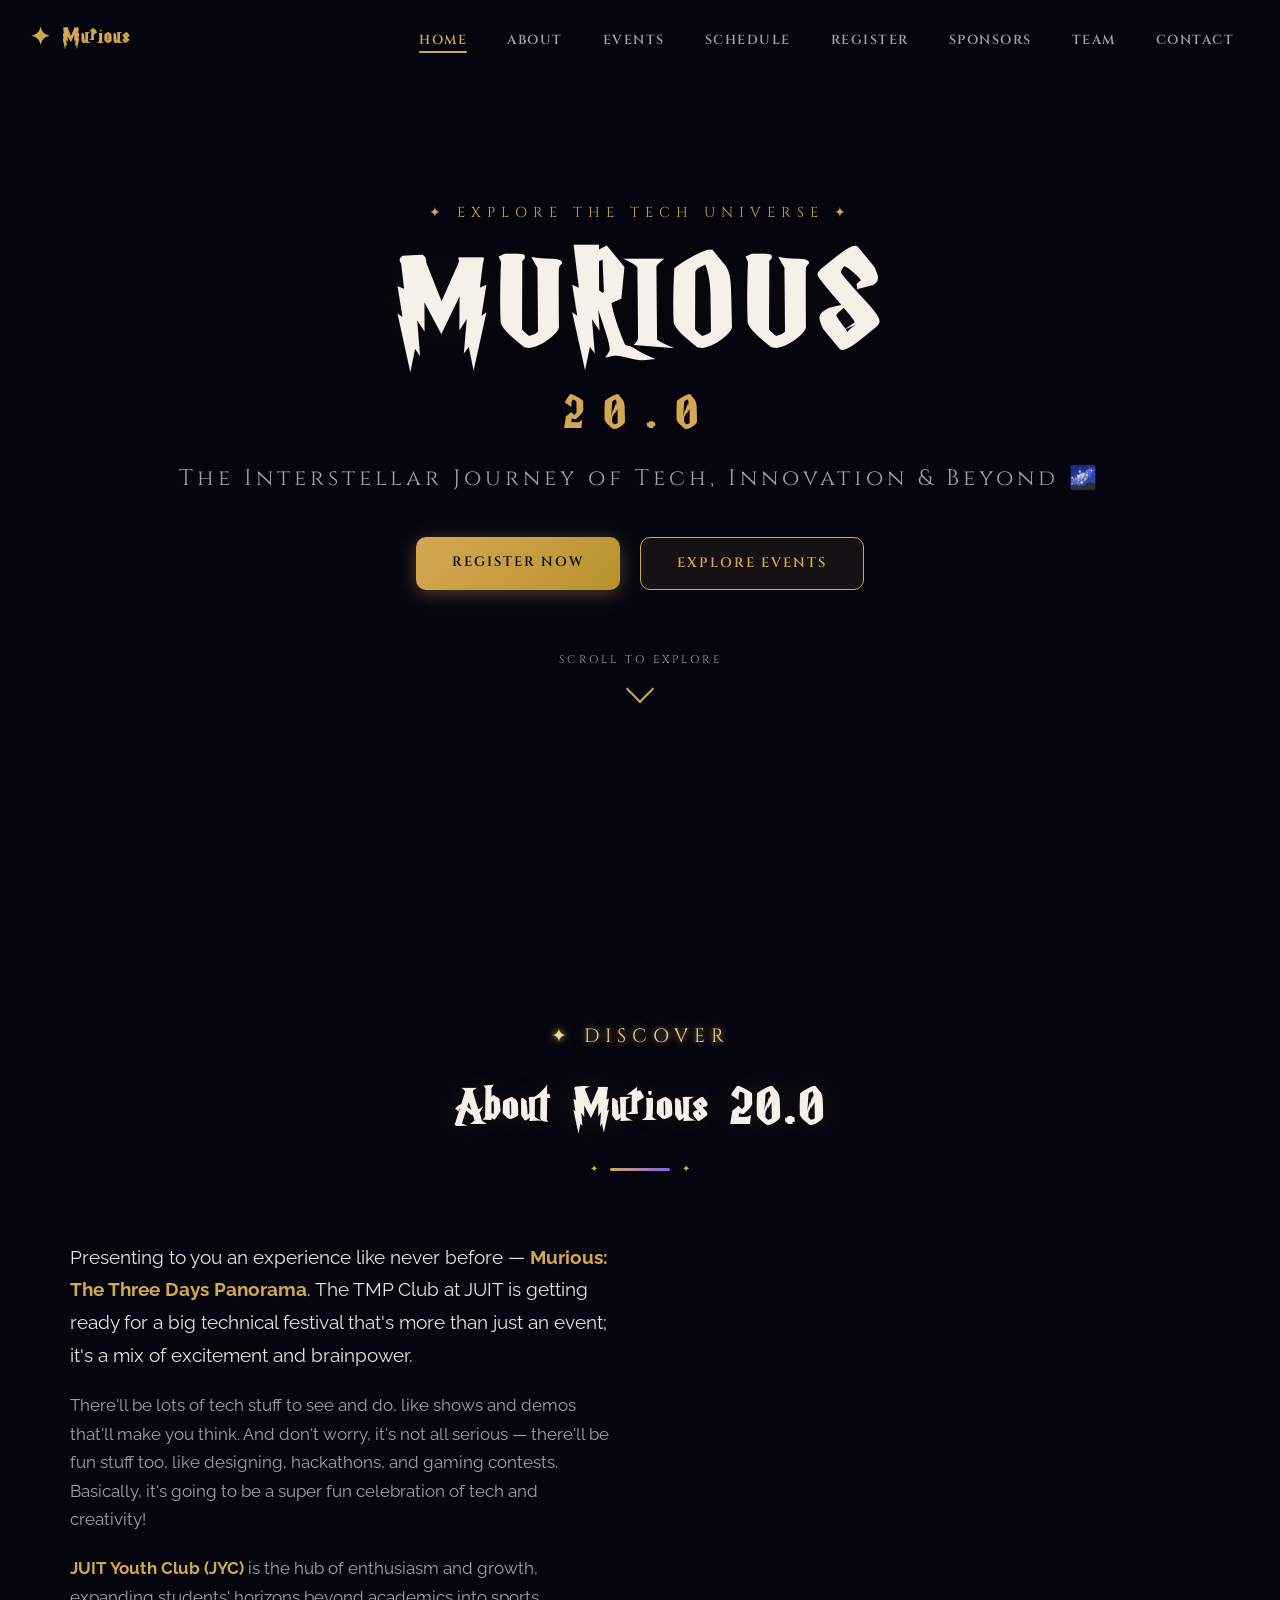
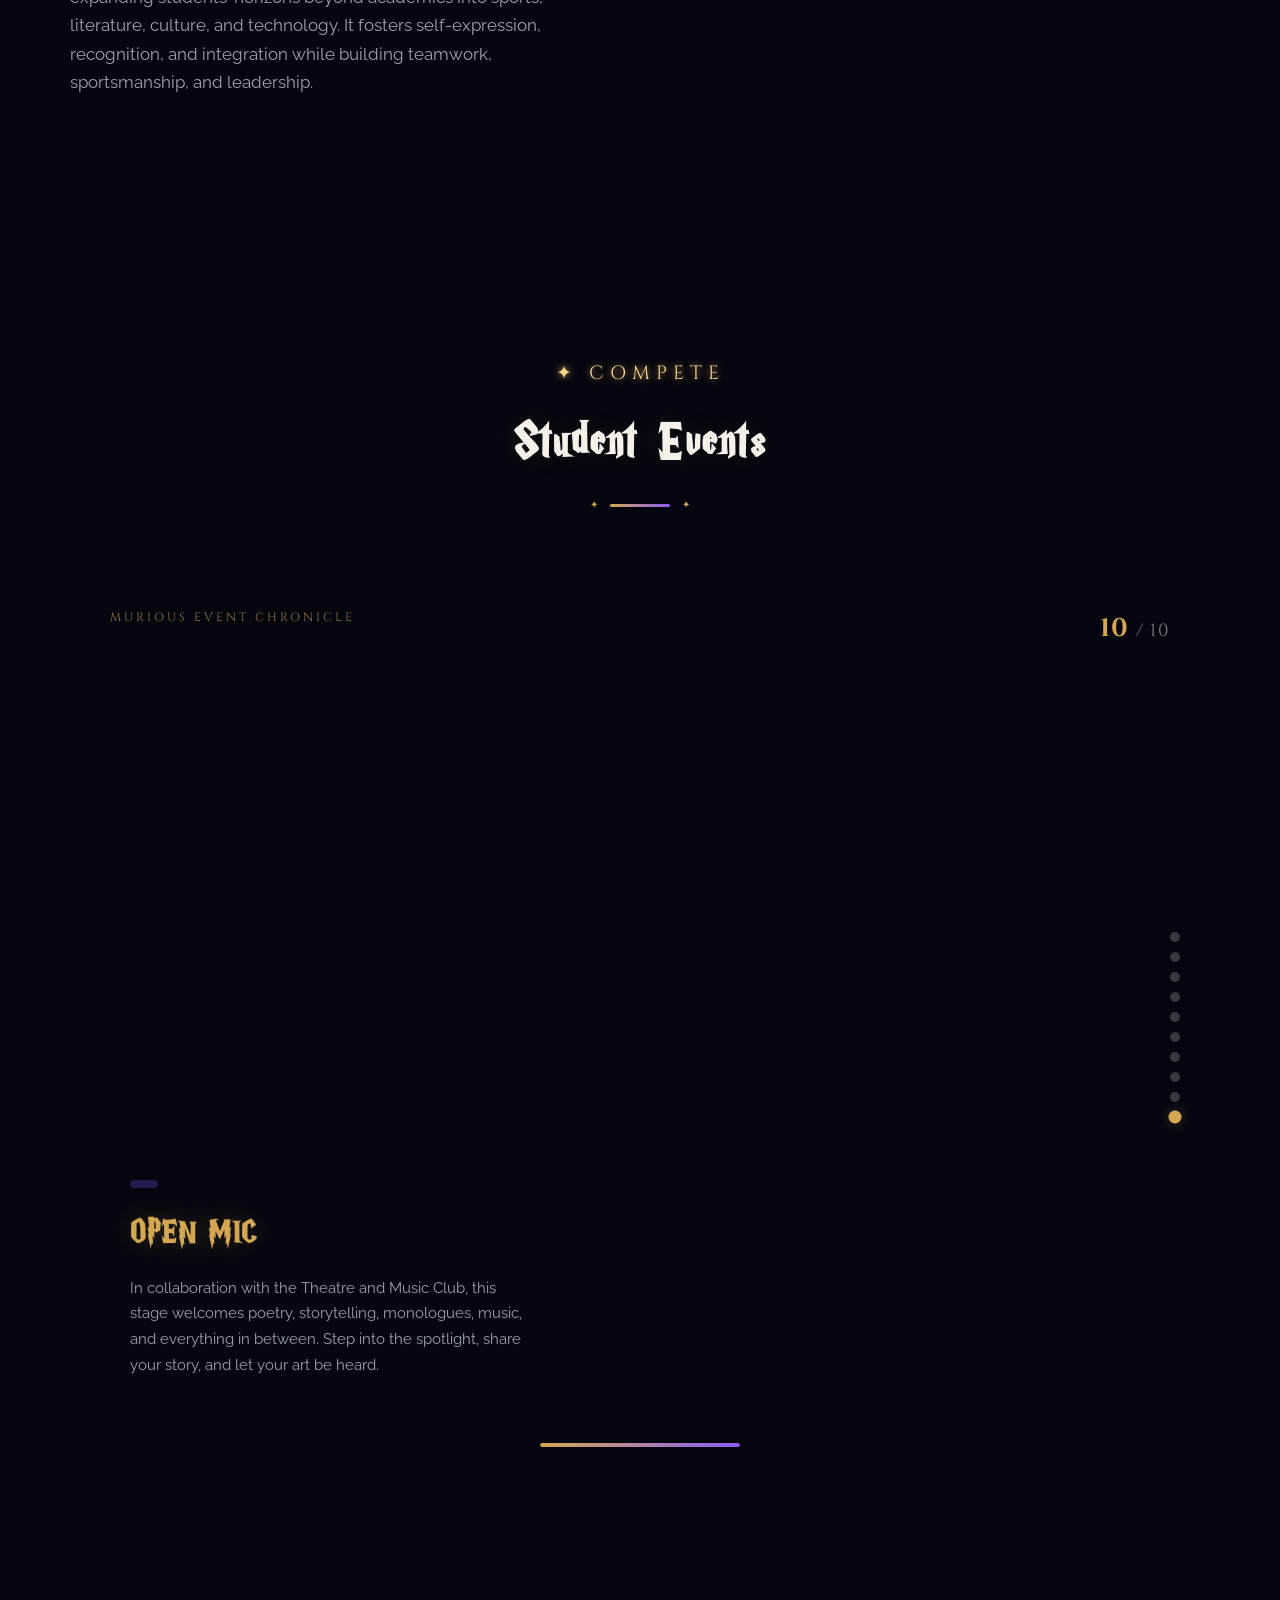
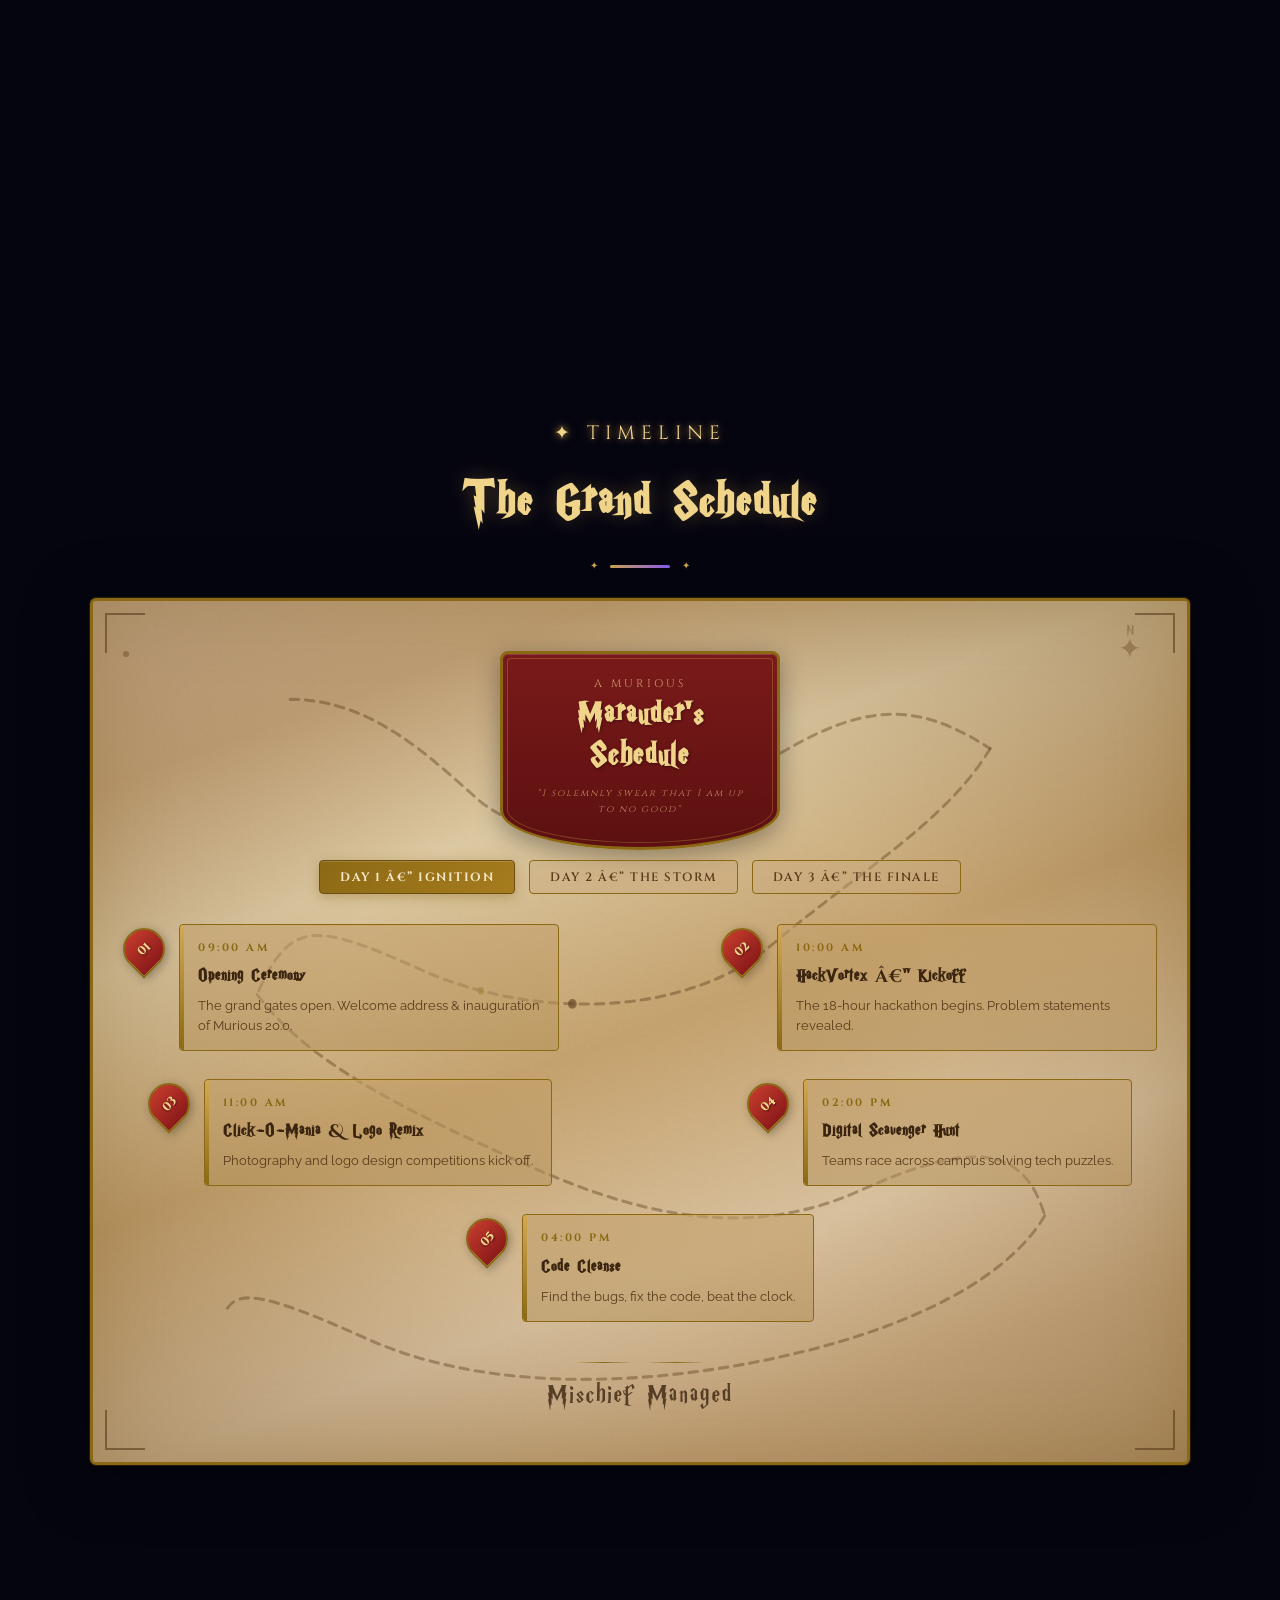
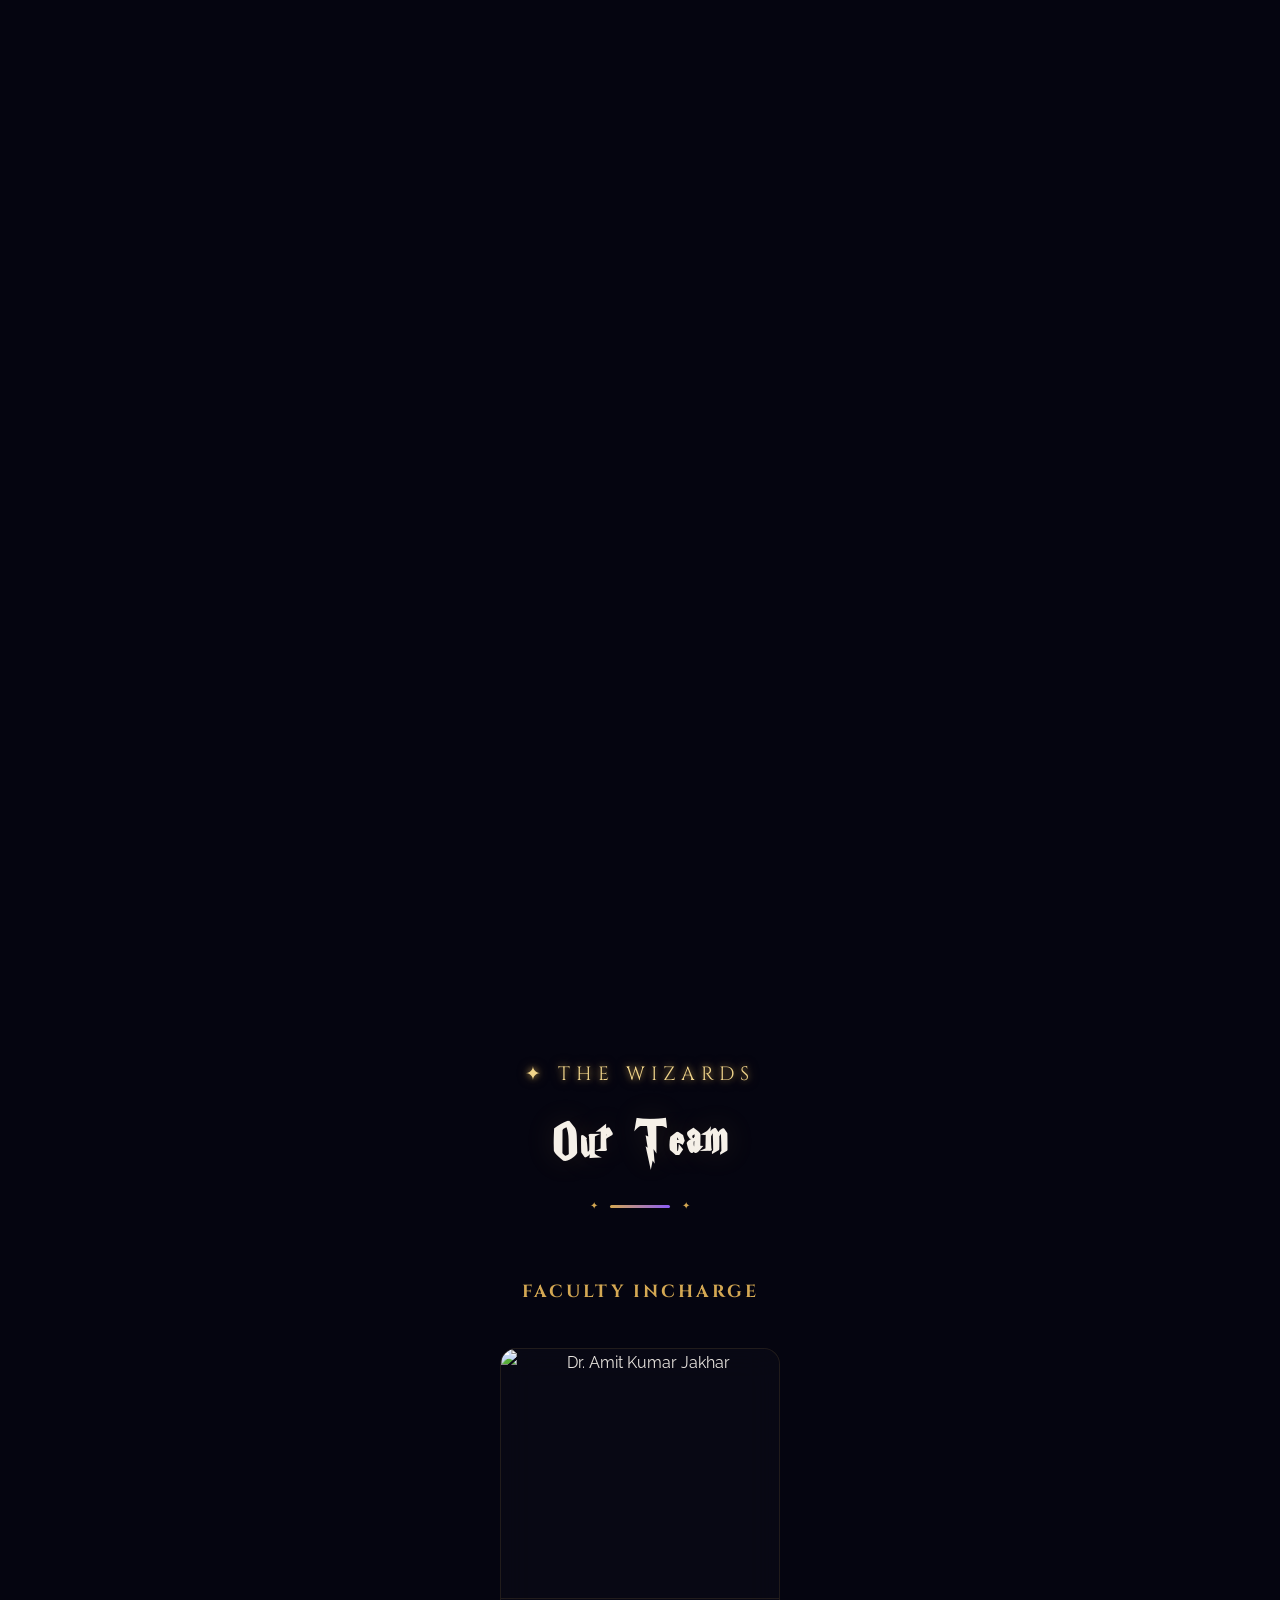
==== commit 2ccf4a26: "feat: standalone registration page with multi-event selection, Razorpay & Firebase integration" ====
--- a/index.html
+++ b/index.html
@@ -47,7 +47,7 @@
         <li><a href="#about" class="nav-link">About</a></li>
         <li><a href="#events" class="nav-link">Events</a></li>
         <li><a href="#schedule" class="nav-link">Schedule</a></li>
-        <li><a href="https://forms.gle/axCYgx6kRqmrD6RG7" class="nav-link">Register</a></li>
+        <li><a href="register.html" class="nav-link">Register</a></li>
         <li><a href="#sponsors" class="nav-link">Sponsors</a></li>
         <li><a href="#team" class="nav-link">Team</a></li>
         <li><a href="#contact" class="nav-link">Contact</a></li>
@@ -66,7 +66,7 @@
         <h1 class="hero-title">MURIOUS<span class="hero-year">20.0</span></h1>
         <p class="hero-tagline">The Interstellar Journey of Tech, Innovation &amp; Beyond 🌌</p>
         <div class="hero-cta-group">
-          <a href="https://forms.gle/axCYgx6kRqmrD6RG7" target="_blank" class="btn btn-primary">Register Now</a>
+          <a href="register.html" class="btn btn-primary">Register Now</a>
           <a href="#events" class="btn btn-outline">Explore Events</a>
         </div>
         <div class="scroll-indicator">
@@ -125,7 +125,8 @@
             <div class="evt-text-panel" id="evtTextPanel">
               <span class="evt-text-type" id="evtTextType">Featured Event</span>
               <h2 id="evtTextTitle">THE TRIWIZARD QUEST</h2>
-              <p id="evtTextDesc">The Triwizard Quest is a treasure hunt where wit, courage, and teamwork decide the ultimate champions.</p>
+              <p id="evtTextDesc">The Triwizard Quest is a treasure hunt where wit, courage, and teamwork decide the
+                ultimate champions.</p>
             </div>
 
             <div class="evt-card-counter">
@@ -353,26 +354,7 @@
           <h3 class="tier-title">🌟 Event Sponsors</h3>
           <div class="sponsors-carousel">
             <div class="sponsors-track">
-              <!-- <div class="sponsor-card glass-card">
-              <div class="sponsor-glow"></div>
-              <img src="https://murious.jyc.co.in/assets/lazizpizza-CYQ73uPV.jpeg" alt="Laziz Pizza"
-                class="sponsor-img">
-              <span>Laziz Pizza</span>
-            </div>
-            <div class="sponsor-card glass-card">
-              <div class="sponsor-glow"></div>
-              <img src="https://murious.jyc.co.in/assets/hopstay-BpjZGJk_.jpeg" alt="Hopstay" class="sponsor-img">
-              <span>Hopstay</span>
-            </div>
-            <div class="sponsor-card glass-card">
-              <div class="sponsor-glow"></div>
-              <img src="https://murious.jyc.co.in/assets/amul-BEqZfMeO.webp" alt="Amul" class="sponsor-img">+
-              <span>Amul</span>
-            </div>
-            <div class="sponsor-card glass-card">
-              <div class="sponsor-glow"></div>
-              <img src="https://murious.jyc.co.in/assets/cafesserie-BHt08vgE.jpeg" alt="Cafesserie" class="sponsor-img">
-              <span>Cafesserie</span>    -->
+
               <div class="sponsor-card glass-card">
                 <div class="sponsor-glow "></div>
                 <img src="assets/images/redbull.webp" alt="Red Bull">
@@ -597,38 +579,20 @@
 
 
             <div class="team-card glass-card reveal">
-<<<<<<< HEAD
               <img src="images/gaurav.png">
-=======
-              <img src="images/tanmay.webp" alt="Dr. Tanmay Gupta">  
->>>>>>> upstream/main
+
               <div class="team-info">
                 <h4>Gaurav Negi</h4>
                 <span>Coordinator</span>
 
                 <div class="team-socials">
-                  <a href="https://www.linkedin.com/in/gaurav-negi-a6804b1a2?utm_source=share&utm_campaign=share_via&utm_content=profile&utm_medium=android_app" target="_blank"><i class="fab fa-linkedin"></i></a>
-                </div>
-              </div>
-            </div>
-
-<<<<<<< HEAD
-=======
-
-            <div class="team-card glass-card reveal">
-              <img src="images/alok.webp" alt="Dr. Alok Kumar">
-              <div class="team-info">
-                <h4>Dr. Alok Kumar</h4>
-                <span>Coordinator</span>
-
-                <div class="team-socials">
-                  <a href="#" target="_blank"><i class="fab fa-linkedin"></i></a>
-                </div>
-              </div>
-            </div>
-
-
->>>>>>> upstream/main
+                  <a href="https://www.linkedin.com/in/gaurav-negi-a6804b1a2?utm_source=share&utm_campaign=share_via&utm_content=profile&utm_medium=android_app"
+                    target="_blank"><i class="fab fa-linkedin"></i></a>
+                </div>
+              </div>
+            </div>
+
+
             <div class="team-card glass-card reveal">
               <img src="images/aayush.webp" alt="Prof. Aayush Sharma">
               <div class="team-info">
@@ -852,10 +816,11 @@
 
         </div>
       </section>
-      </section>
-
-
-    
+    </section>
+
+
+
+
     <!-- CONTACT -->
     <section id="contact" class="section">
       <div class="section-container">
@@ -943,25 +908,31 @@
       </div>
     </section>
 
-    
-      <!-- FOOTER -->
-      <footer class="footer">
-        <div class="footer-content">
-          <div class="footer-brand">
-            <span class="footer-logo">✦ Murious 20.0</span>
-            <p>The Interstellar Journey of Tech, Innovation &amp; Beyond</p>
-            <p style="font-size:0.75rem; color:rgba(156,163,175,0.4); margin-top:4px;">A <a href="https://jyc.co.in/"
-                target="_blank" style="color:var(--gold);">JYC</a> Technical Festival · JUIT Solan</p>
-          </div>
-          <div class="footer-links">
-            <a href="#home">Home</a><a href="#about">About</a><a href="#events">Events</a>
-            <a href="#register">Register</a><a href="#contact">Contact</a>
-            <a href="https://jyc.co.in/" target="_blank">Official Site ↗</a>
-          </div>
-        </div>
-      </footer>
+
+
+    <!-- FOOTER -->
+    <footer class="footer">
+      <div class="footer-content">
+        <div class="footer-brand">
+          <span class="footer-logo">✦ Murious 20.0</span>
+          <p>The Interstellar Journey of Tech, Innovation &amp; Beyond</p>
+          <p style="font-size:0.75rem; color:rgba(156,163,175,0.4); margin-top:4px;">A <a href="https://jyc.co.in/"
+              target="_blank" style="color:var(--gold);">JYC</a> Technical Festival · JUIT Solan</p>
+        </div>
+        <div class="footer-links">
+          <a href="#home">Home</a><a href="#about">About</a><a href="#events">Events</a>
+          <a href="register.html">Register</a><a href="#contact">Contact</a>
+          <a href="https://jyc.co.in/" target="_blank">Official Site ↗</a>
+        </div>
+      </div>
+    </footer>
   </main>
+  <!-- Firebase SDK -->
+  <script src="https://www.gstatic.com/firebasejs/10.12.0/firebase-app-compat.js"></script>
+  <script src="https://www.gstatic.com/firebasejs/10.12.0/firebase-firestore-compat.js"></script>
+  <!-- Razorpay SDK -->
+  <script src="https://checkout.razorpay.com/v1/checkout.js"></script>
   <script src="js/script.js"></script>
 </body>
 
-</html>
+</html>
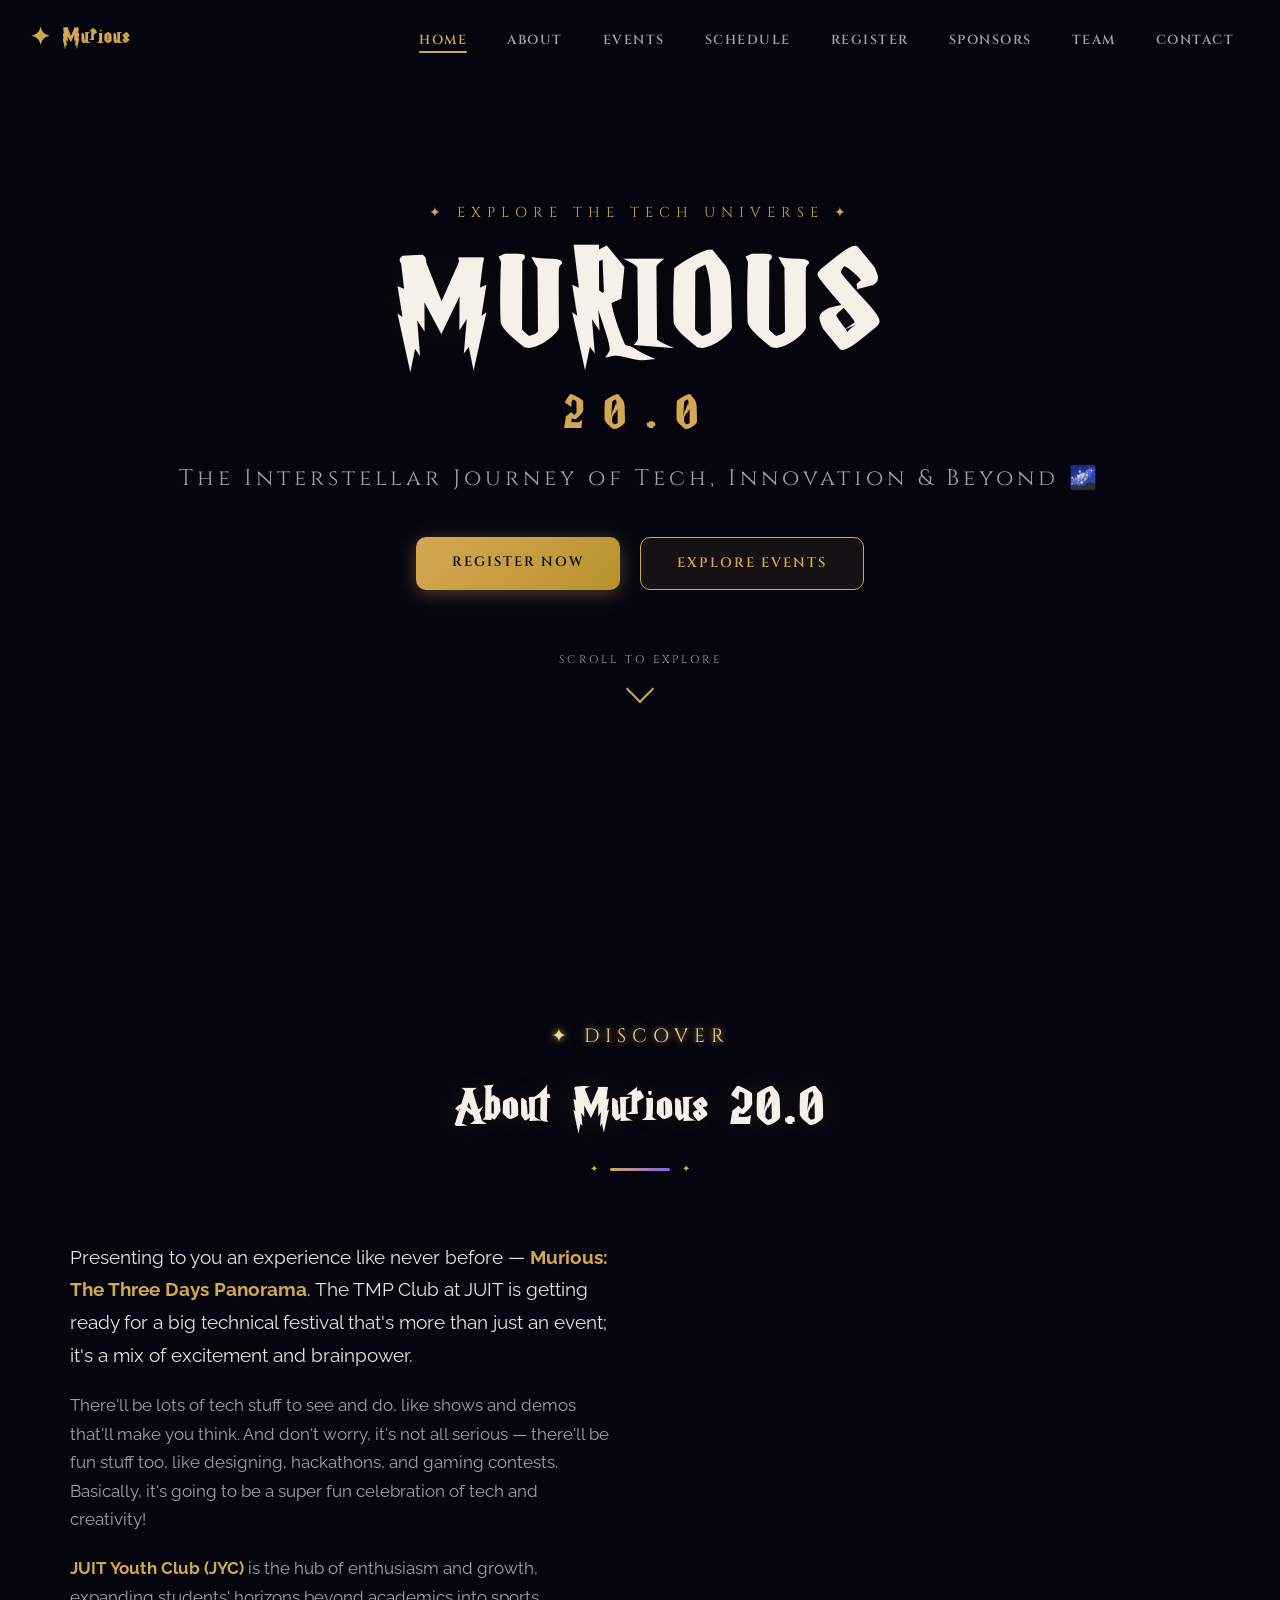
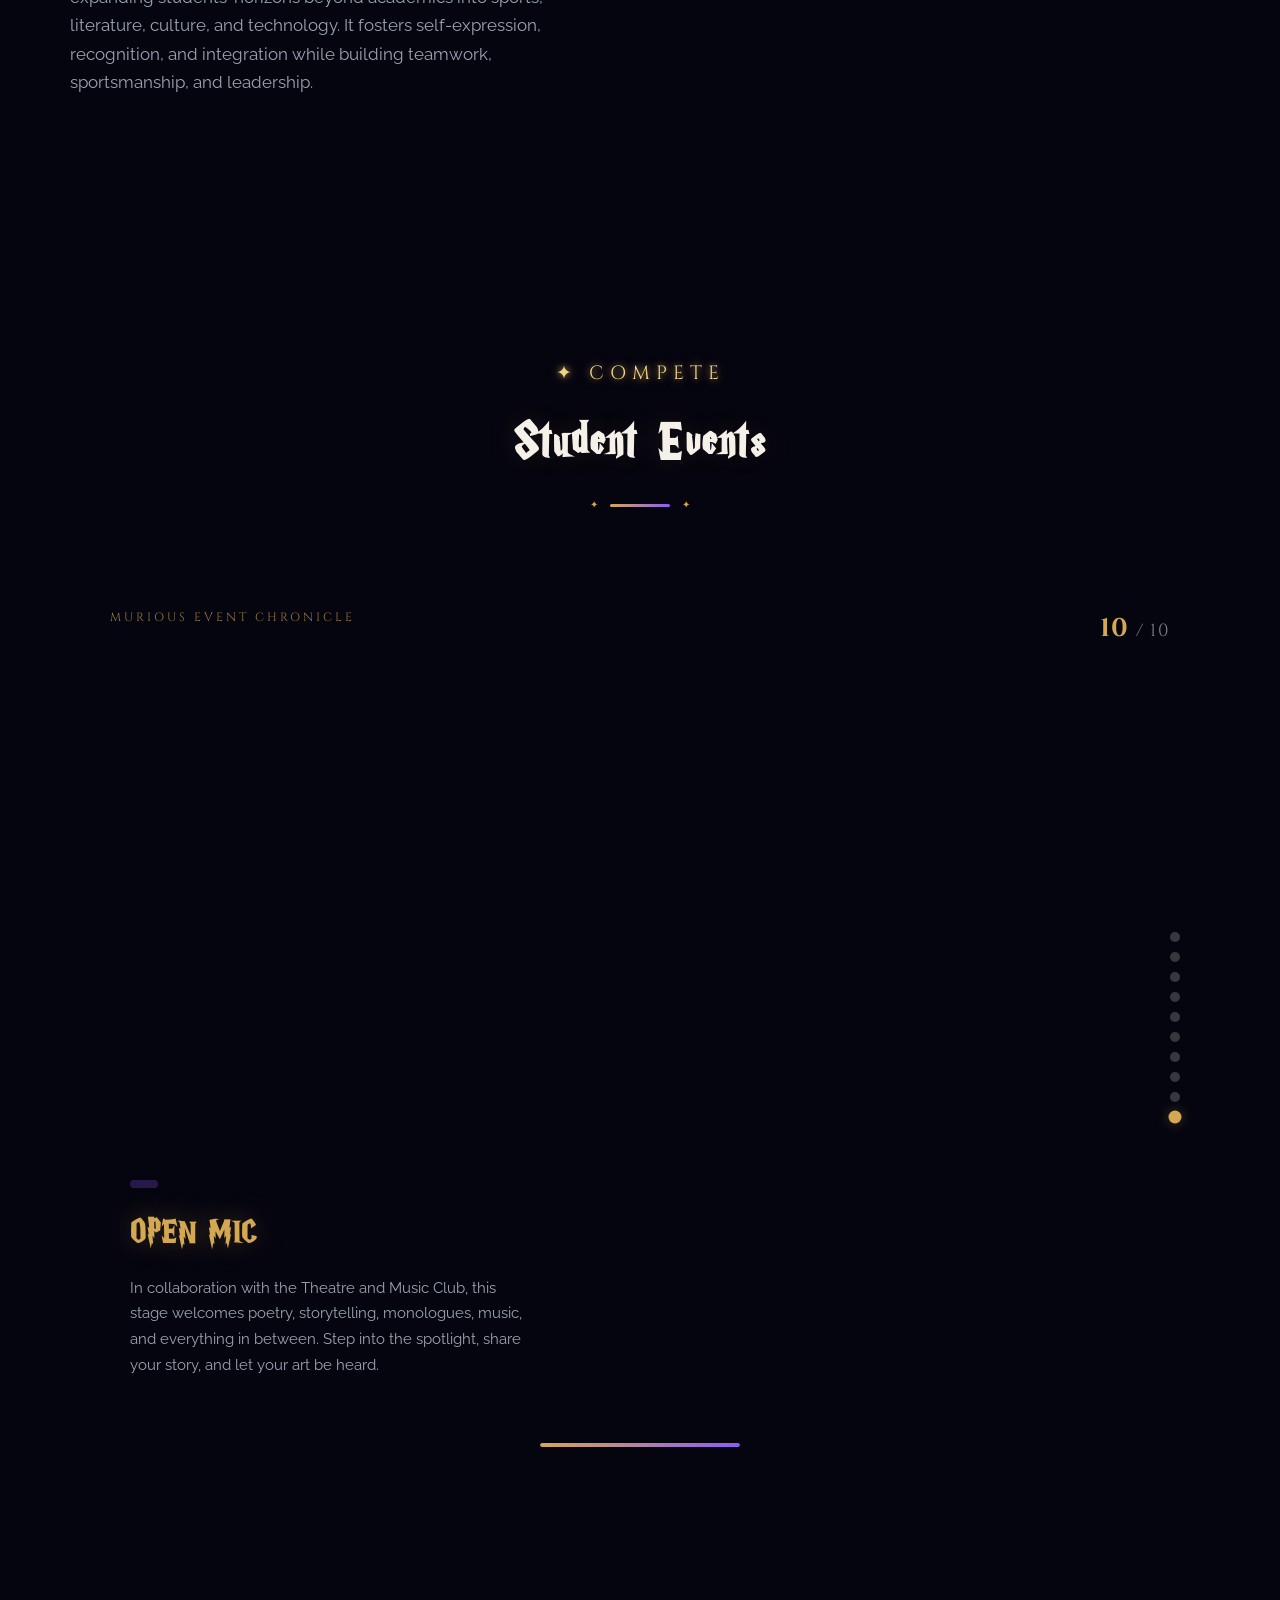
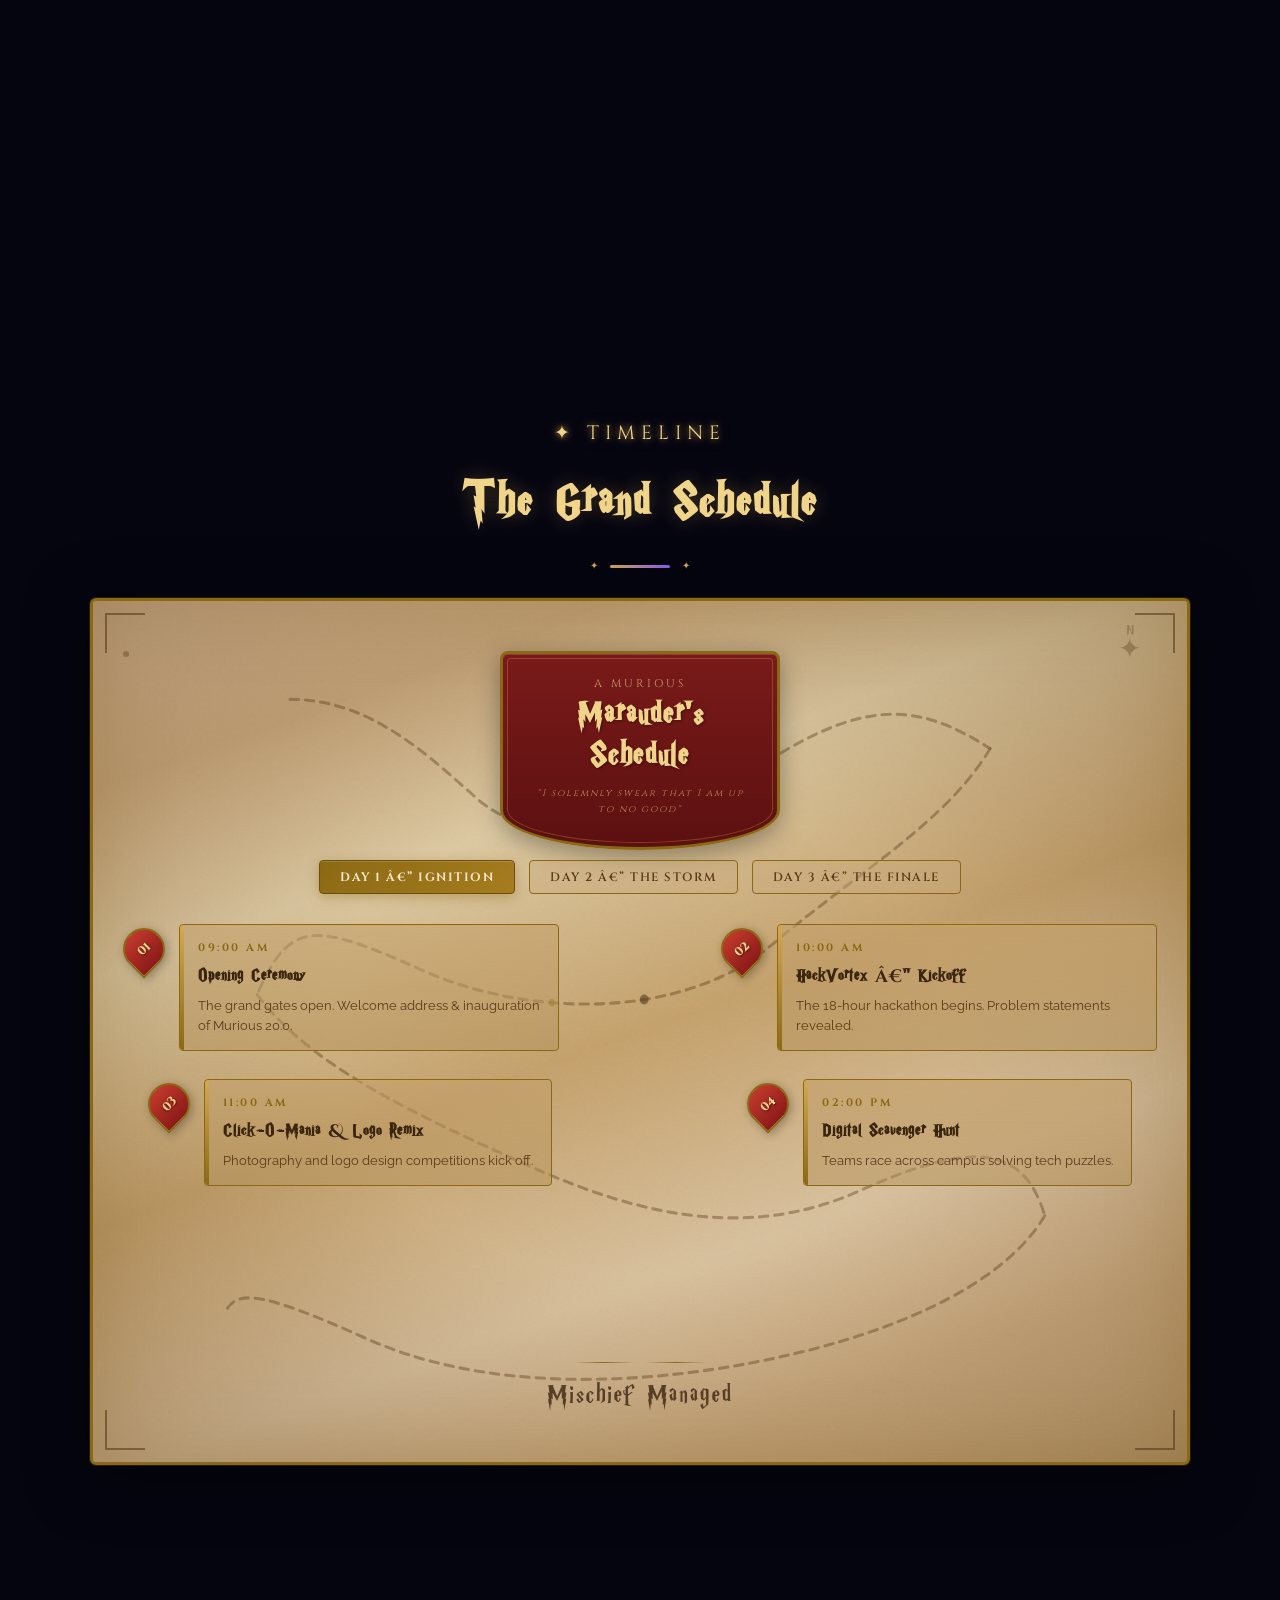
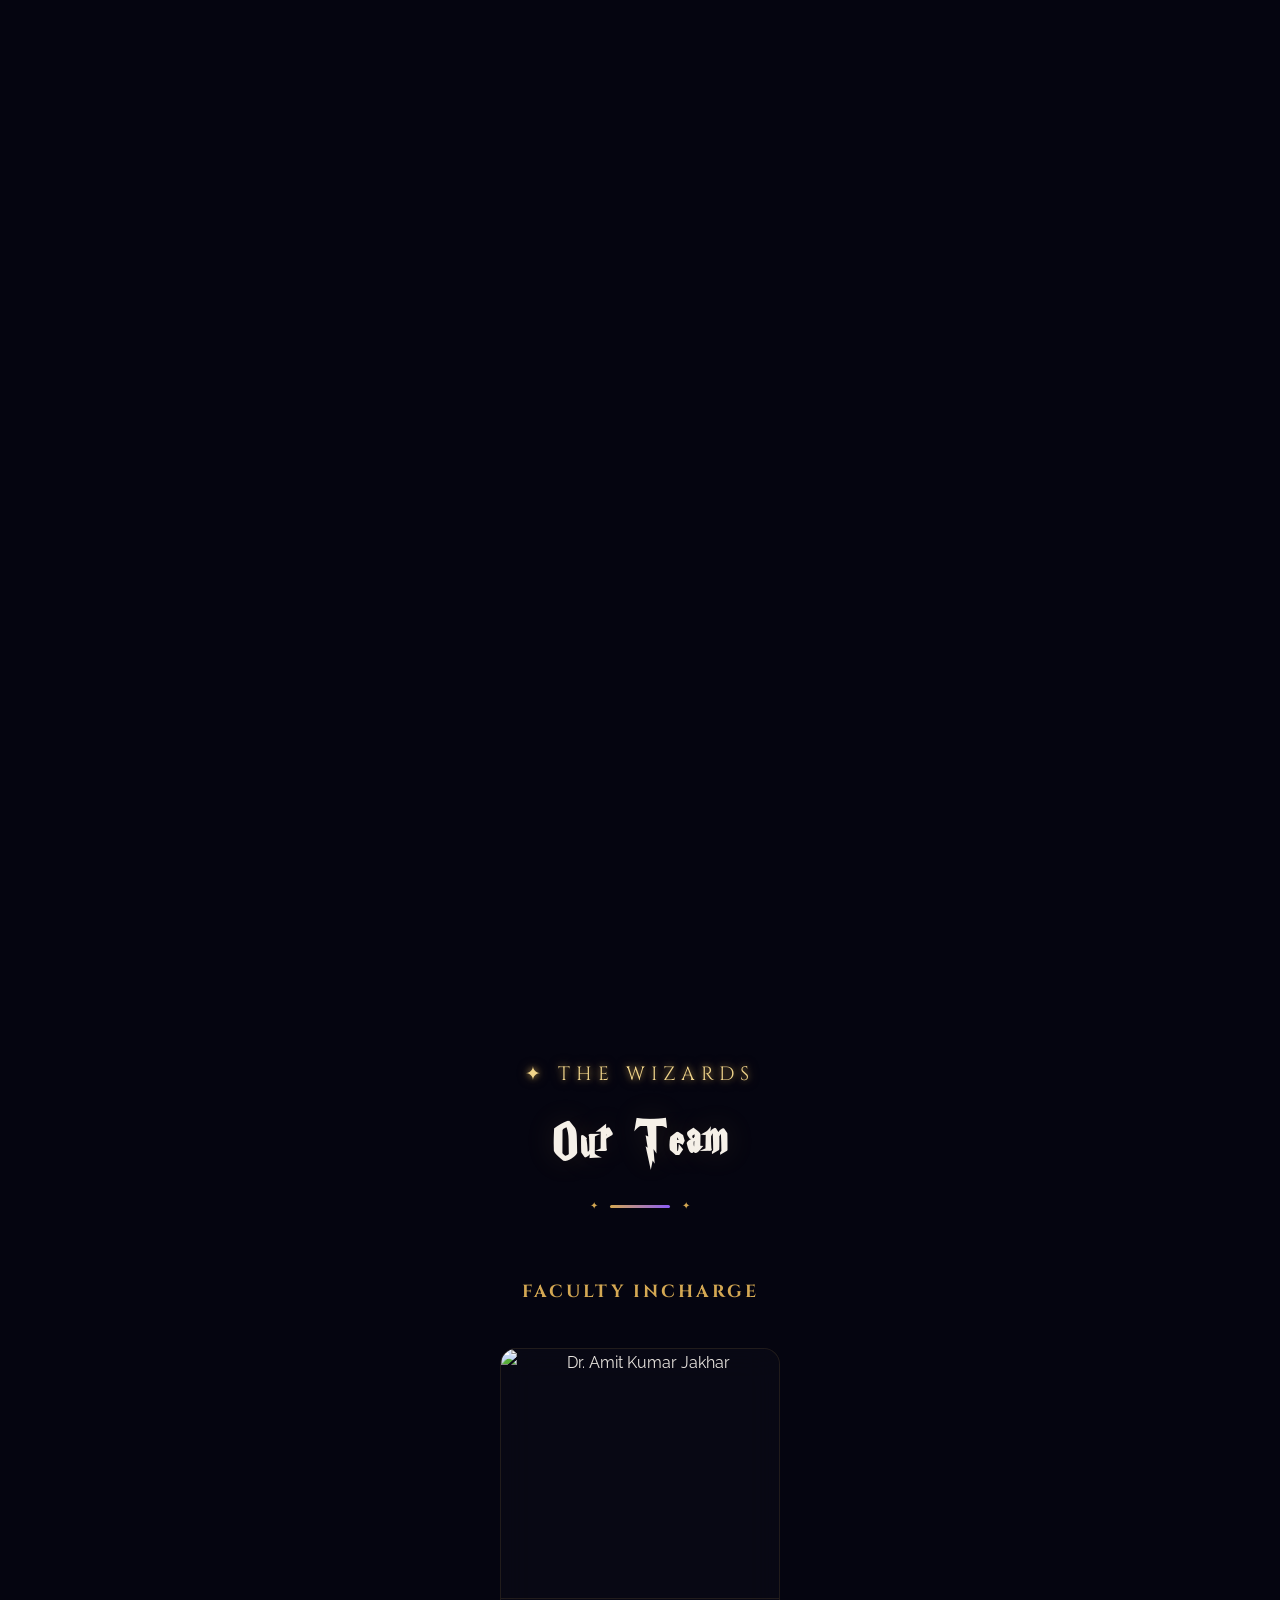
==== commit 0102c67f: "feat: add Murious Logo as favicon to both pages" ====
--- a/index.html
+++ b/index.html
@@ -13,6 +13,7 @@
     href="https://fonts.googleapis.com/css2?family=Cinzel+Decorative:wght@400;700;900&family=Cinzel:wght@400;600;700&family=Raleway:wght@300;400;500;600;700&display=swap"
     rel="stylesheet">
   <link rel="stylesheet" href="https://cdnjs.cloudflare.com/ajax/libs/font-awesome/6.5.0/css/all.min.css">
+  <link rel="icon" type="image/svg+xml" href="assets/images/Murious Logo.svg">
   <link rel="stylesheet" href="css/styles.css">
 </head>
 
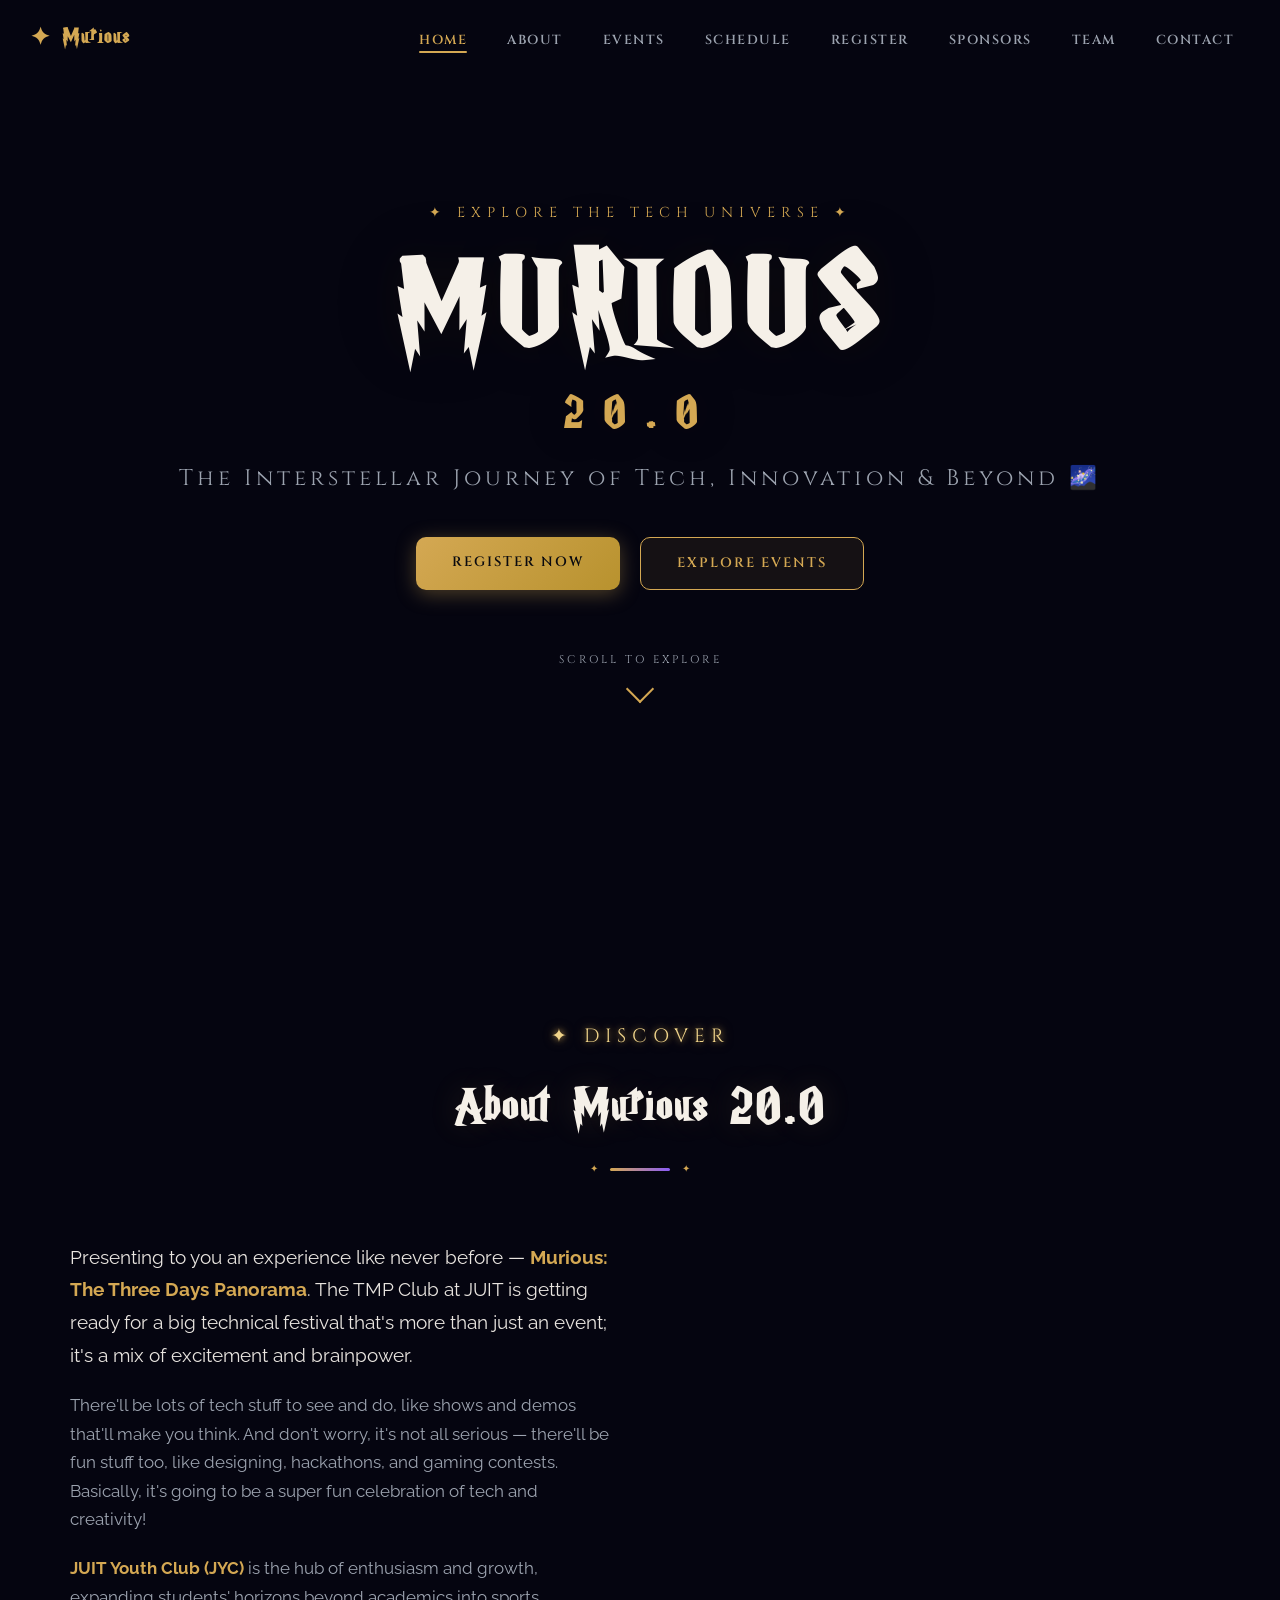
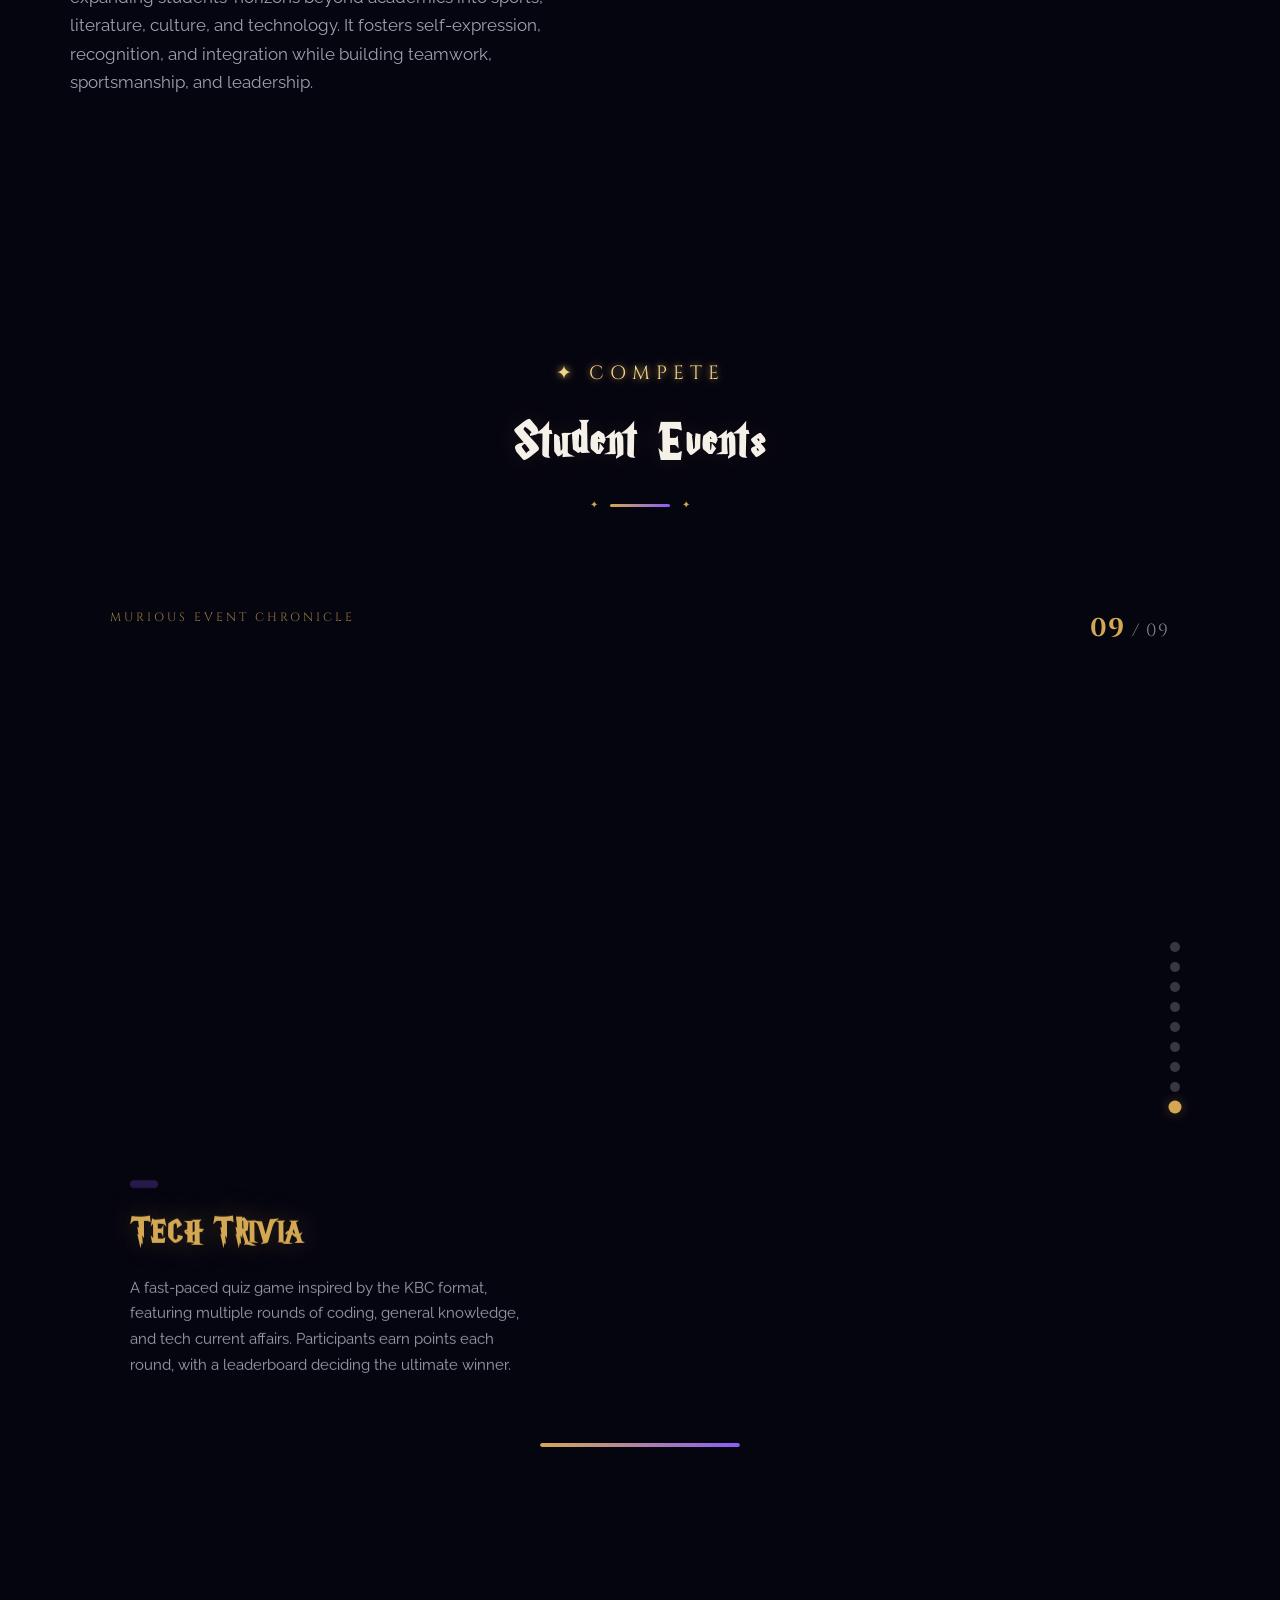
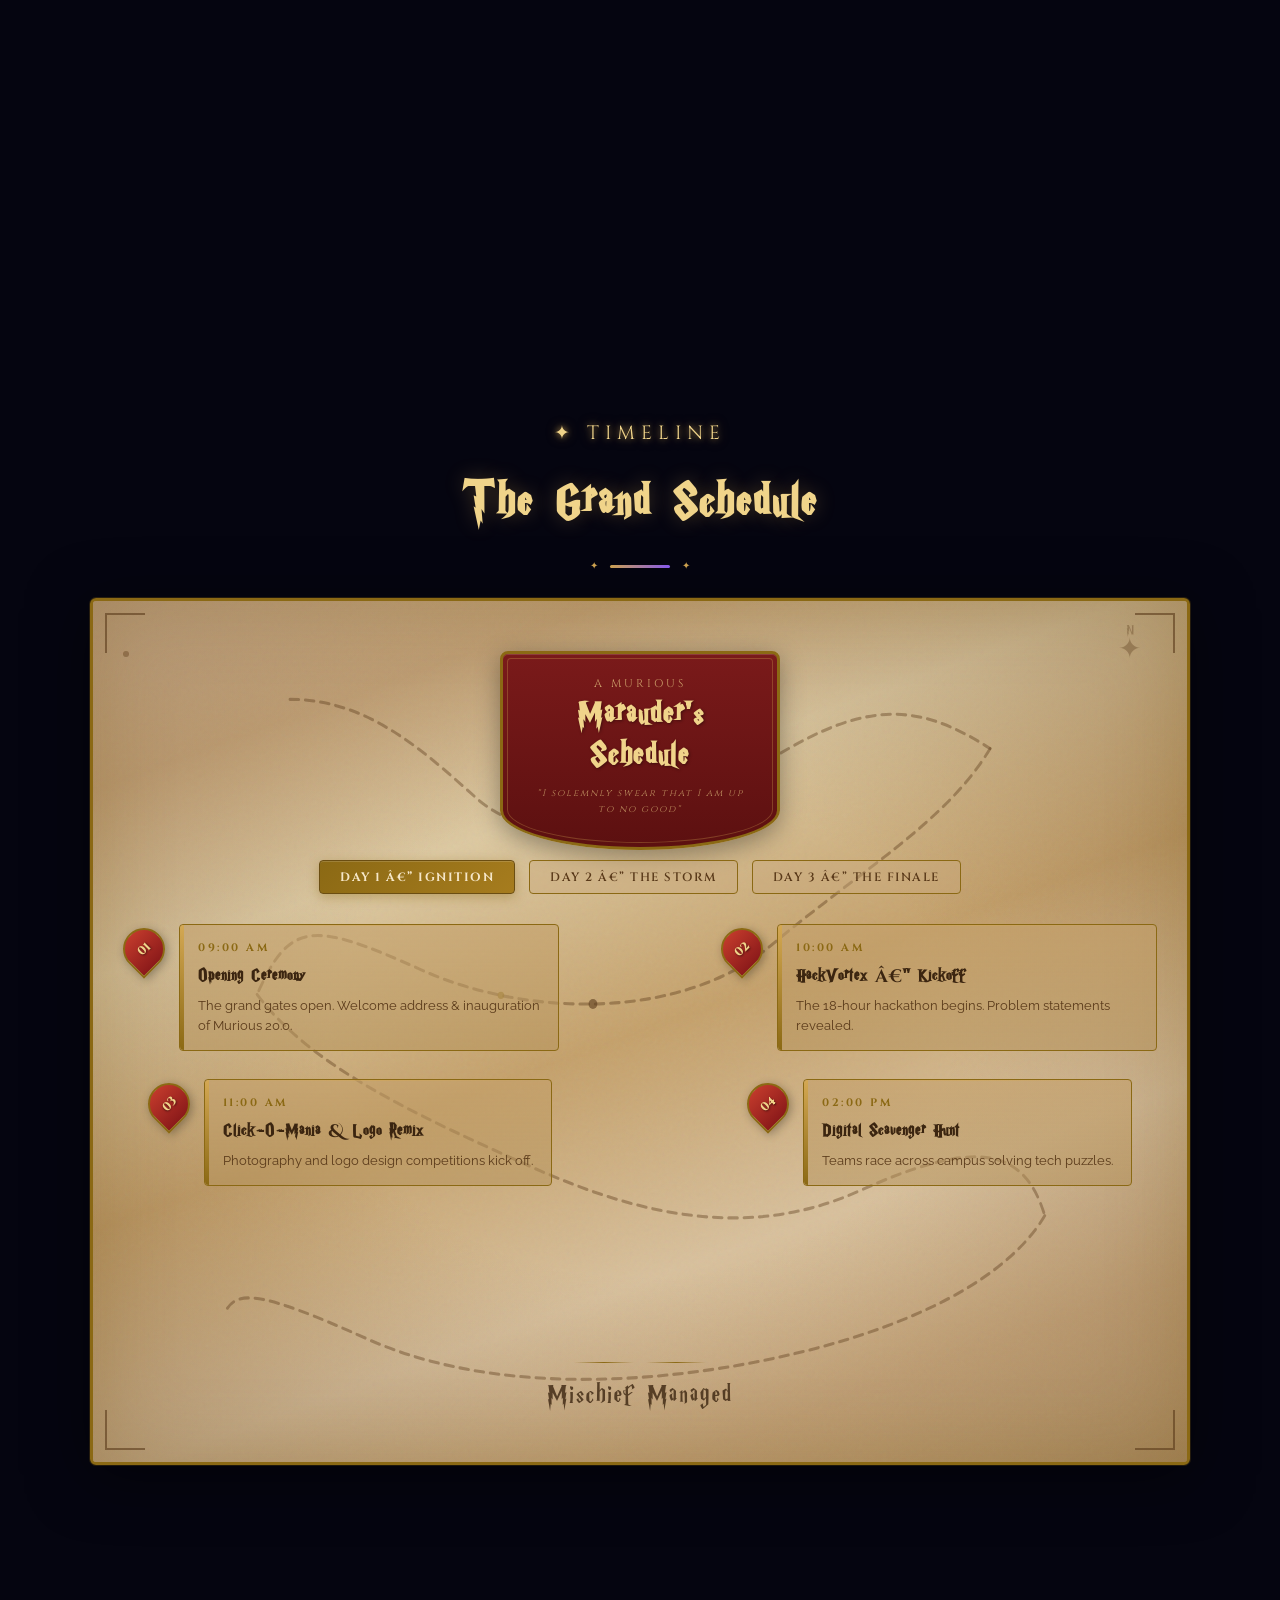
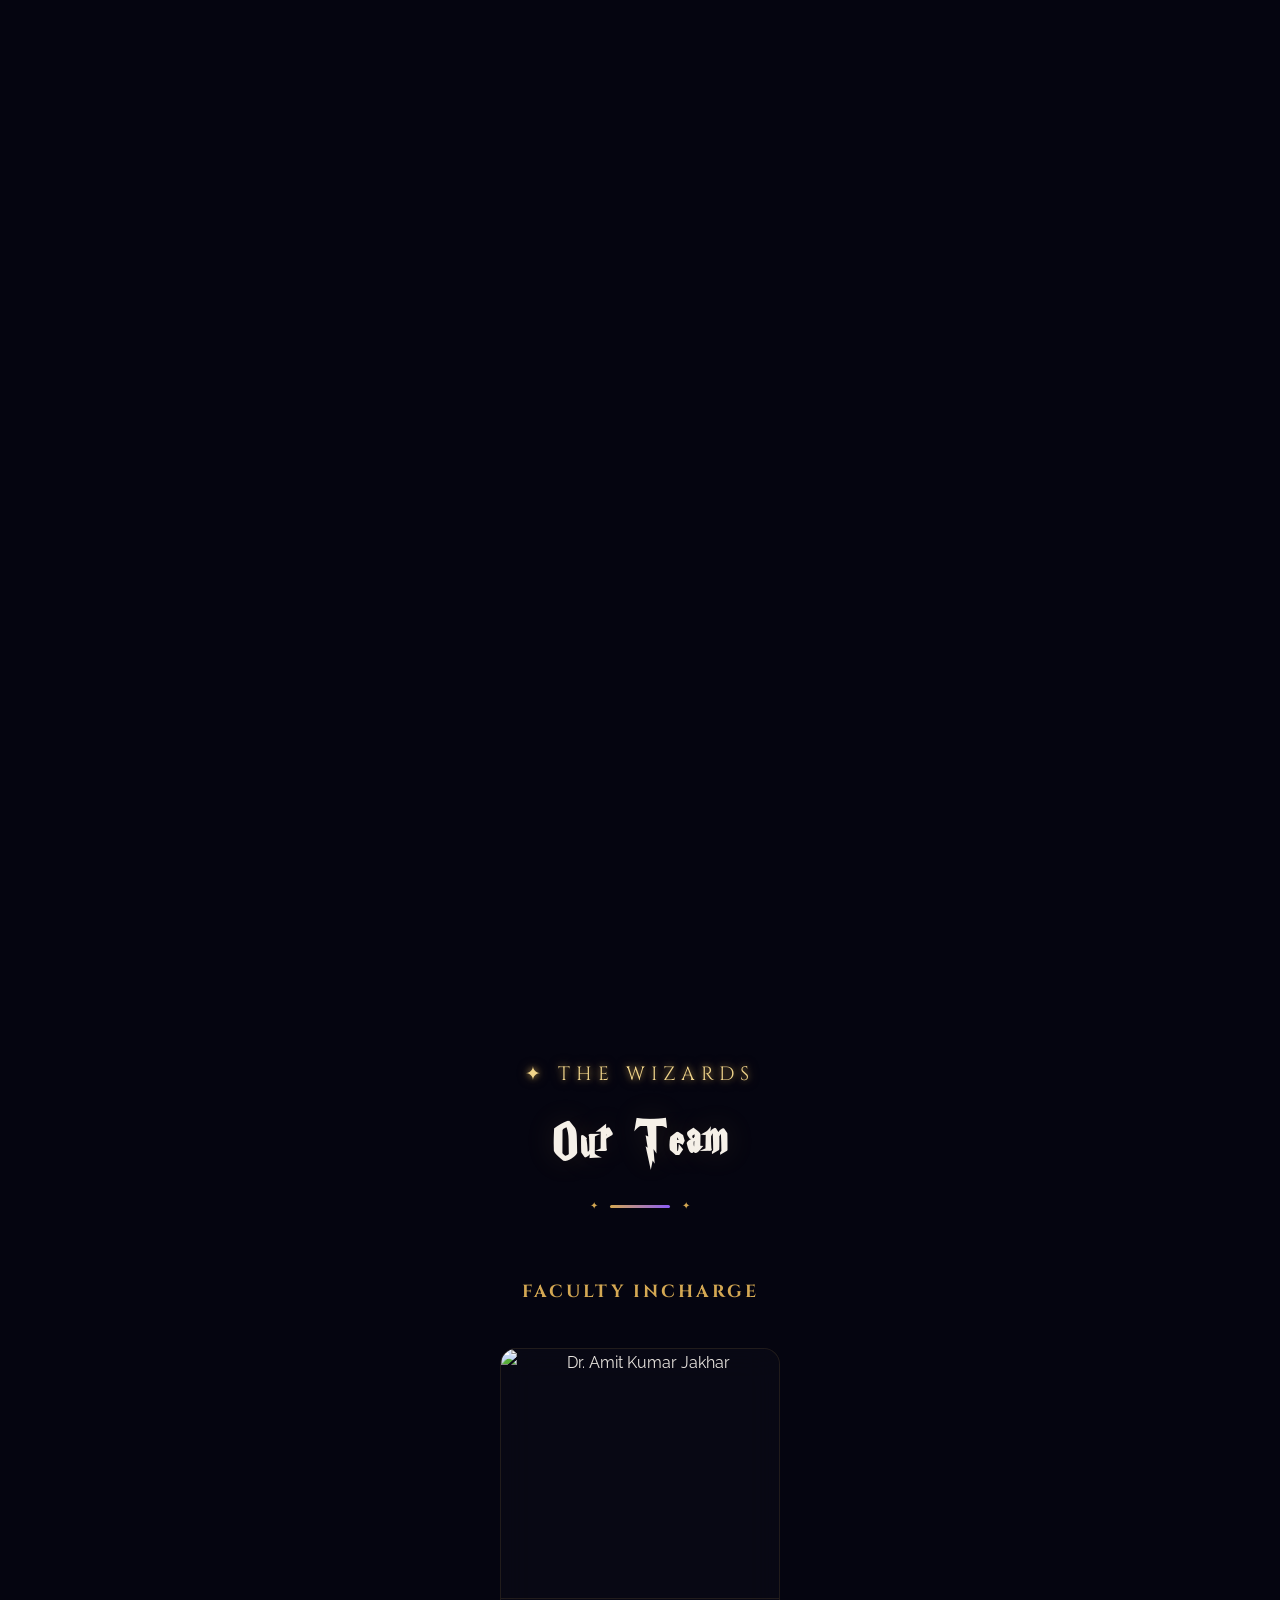
==== commit b0fea002: "Update index.html" ====
--- a/index.html
+++ b/index.html
@@ -348,7 +348,7 @@
       <div class="section-container">
         <div class="section-header reveal">
           <span class="section-tag">✦ Our Patrons</span>''
-          <h2 class="section-title">Sponsors</h2>
+          <h2 class="section-title">Previous Sponsors</h2>
           <div class="title-ornament"></div>
         </div>
         <div class="sponsors-tier reveal">
@@ -563,7 +563,7 @@
           <!-- TMP Faculty -->
           <h3 class="team-category-title">TMP Faculty</h3>
 
-          <div class="team-grid team-grid-4">
+          <div class="team-grid team-grid-3">
 
             <div class="team-card glass-card reveal">
               <img src="images/shruti.webp">
@@ -580,7 +580,7 @@
 
 
             <div class="team-card glass-card reveal">
-              <img src="images/gaurav.png">
+              <img src="images/gaurav.webp">
 
               <div class="team-info">
                 <h4>Gaurav Negi</h4>
@@ -704,7 +704,8 @@
                 <span>Team Lead</span>
 
                 <div class="team-socials">
-                  <a href="" target="_blank"><i class="fab fa-linkedin"></i></a>
+                  <a href="https://www.linkedin.com/in/jeetansh-a-150863321" target="_blank"><i
+                      class="fab fa-linkedin"></i></a>
                   <a href="https://www.instagram.com/jeetxilot/?utm_source=ig_web_button_share_sheet" target="_blank"><i
                       class="fab fa-instagram"></i></a>
                 </div>
@@ -889,7 +890,7 @@
           <form class="contact-form glass-card reveal" id="contactForm">
             <div class="form-group">
               <label for="contactName">Your Name</label>
-              <input type="text" id="contactName" placeholder="Your full name" required>
+              <input type="text" id="contactName" placeholder="your full name" required>
             </div>
             <div class="form-group">
               <label for="contactEmail">Email</label>
--- a/css/styles.css
+++ b/css/styles.css
@@ -100,12 +100,28 @@
 
 body {
   font-family: var(--font-body);
-  background: url('../assets/images/Background.webp') center center / cover no-repeat fixed, #050510;
+  background: #050510;
   color: var(--text);
   line-height: 1.7;
   overflow-x: hidden;
   -webkit-font-smoothing: antialiased;
   cursor: none !important;
+}
+
+/* Fixed background that won't jitter on mobile address bar hide/show */
+body::before {
+  content: '';
+  position: fixed;
+  top: 0;
+  left: 0;
+  width: 100%;
+  height: 100vh;
+  height: 100lvh;
+  background: url('../assets/images/Background.webp') center center / cover no-repeat;
+  z-index: -1;
+  -webkit-transform: translateZ(0);
+  transform: translateZ(0);
+  pointer-events: none;
 }
 
 a,
@@ -383,6 +399,7 @@
    ════════════════════════════════════════════════════ */
 .hero-section {
   height: 100vh;
+  height: 100svh;
   min-height: 600px;
   display: flex;
   align-items: center;
@@ -707,7 +724,8 @@
 
 .section-tag {
   font-family: var(--font-heading);
-  font-size: 1.2rem;   /* increased size */
+  font-size: 1.2rem;
+  /* increased size */
   letter-spacing: 6px;
   text-transform: uppercase;
   color: var(--gold-light);
@@ -715,8 +733,8 @@
   margin-bottom: 12px;
 
   text-shadow:
-    0 0 6px rgba(212,168,83,0.7),
-    0 0 12px rgba(212,168,83,0.5);
+    0 0 6px rgba(212, 168, 83, 0.7),
+    0 0 12px rgba(212, 168, 83, 0.5);
 }
 
 .section-title {
@@ -865,135 +883,140 @@
   font-family: var(--font-heading);
   letter-spacing: 1px;
 }
+
 /* DARK MAGIC CARD GLOW */
 
-.evt-card-img{
-width:100%;
-height:180px;
-object-fit:cover;
-border-radius:12px;
-margin-bottom:14px;
-
-filter:drop-shadow(0 0 10px rgba(0,0,0,0.9));
-transition:0.4s;
-}
-
-.evt-card:hover .evt-card-img{
-transform:scale(1.05);
-
-filter:drop-shadow(0 0 25px rgba(0,0,0,1));
+.evt-card-img {
+  width: 100%;
+  height: 180px;
+  object-fit: cover;
+  border-radius: 12px;
+  margin-bottom: 14px;
+
+  filter: drop-shadow(0 0 10px rgba(0, 0, 0, 0.9));
+  transition: 0.4s;
+}
+
+.evt-card:hover .evt-card-img {
+  transform: scale(1.05);
+
+  filter: drop-shadow(0 0 25px rgba(0, 0, 0, 1));
 }
 
 /* SPELL GLOW */
 
-.spell-glow{
-position:absolute;
-inset:0;
-
-background:radial-gradient(
-circle at 50% 30%,
-rgba(0,0,0,0.9),
-rgba(50,0,70,0.5),
-transparent 70%
-);
-
-opacity:0;
-transition:0.5s;
-pointer-events:none;
-}
-
-.evt-card:hover .spell-glow{
-opacity:1;
+.spell-glow {
+  position: absolute;
+  inset: 0;
+
+  background: radial-gradient(circle at 50% 30%,
+      rgba(0, 0, 0, 0.9),
+      rgba(50, 0, 70, 0.5),
+      transparent 70%);
+
+  opacity: 0;
+  transition: 0.5s;
+  pointer-events: none;
+}
+
+.evt-card:hover .spell-glow {
+  opacity: 1;
 }
 
 /* DARK WIZARD HOVER */
 
-.evt-card:hover .evt-card-inner{
-
-transform:translateY(-10px) scale(1.03);
-
-box-shadow:
-0 0 20px rgba(0,0,0,0.9),
-0 0 50px rgba(0,0,0,0.7),
-0 0 80px rgba(60,0,90,0.6);
+.evt-card:hover .evt-card-inner {
+
+  transform: translateY(-10px) scale(1.03);
+
+  box-shadow:
+    0 0 20px rgba(0, 0, 0, 0.9),
+    0 0 50px rgba(0, 0, 0, 0.7),
+    0 0 80px rgba(60, 0, 90, 0.6);
 }
 
 /* RUNE BORDER */
 
-.evt-card-inner::before{
-
-content:"";
-position:absolute;
-inset:0;
-
-border-radius:16px;
-padding:1px;
-
-background:linear-gradient(
-120deg,
-transparent,
-#000000,
-#4c1d95,
-#000000,
-transparent
-);
-
-background-size:300% 300%;
-
--webkit-mask:
-linear-gradient(#000 0 0) content-box,
-linear-gradient(#000 0 0);
-
--webkit-mask-composite:xor;
-mask-composite:exclude;
-
-animation:runeBorder 6s linear infinite;
-
-opacity:0.7;
-}
-
-@keyframes runeBorder{
-
-0%{background-position:0% 50%;}
-50%{background-position:100% 50%;}
-100%{background-position:0% 50%;}
+.evt-card-inner::before {
+
+  content: "";
+  position: absolute;
+  inset: 0;
+
+  border-radius: 16px;
+  padding: 1px;
+
+  background: linear-gradient(120deg,
+      transparent,
+      #000000,
+      #4c1d95,
+      #000000,
+      transparent);
+
+  background-size: 300% 300%;
+
+  -webkit-mask:
+    linear-gradient(#000 0 0) content-box,
+    linear-gradient(#000 0 0);
+
+  -webkit-mask-composite: xor;
+  mask-composite: exclude;
+
+  animation: runeBorder 6s linear infinite;
+
+  opacity: 0.7;
+}
+
+@keyframes runeBorder {
+
+  0% {
+    background-position: 0% 50%;
+  }
+
+  50% {
+    background-position: 100% 50%;
+  }
+
+  100% {
+    background-position: 0% 50%;
+  }
 
 }
 
 /* MAGIC PARTICLES */
 
-.magic-particles span{
-
-position:absolute;
-width:4px;
-height:4px;
-
-background:#000;
-
-border-radius:50%;
-
-box-shadow:
-0 0 10px #000,
-0 0 20px #4c1d95;
-
-animation:particleFloat 4s infinite;
-}
-
-@keyframes particleFloat{
-
-0%{
-transform:translateY(0);
-opacity:0;
-}
-
-50%{
-opacity:1;
-}
-
-100%{
-transform:translateY(-40px);
-opacity:0;
-}
+.magic-particles span {
+
+  position: absolute;
+  width: 4px;
+  height: 4px;
+
+  background: #000;
+
+  border-radius: 50%;
+
+  box-shadow:
+    0 0 10px #000,
+    0 0 20px #4c1d95;
+
+  animation: particleFloat 4s infinite;
+}
+
+@keyframes particleFloat {
+
+  0% {
+    transform: translateY(0);
+    opacity: 0;
+  }
+
+  50% {
+    opacity: 1;
+  }
+
+  100% {
+    transform: translateY(-40px);
+    opacity: 0;
+  }
 
 }
 
@@ -1655,6 +1678,187 @@
 }
 
 /* ════════════════════════════════════════════════════
+   REGISTRATION SECTION
+   ════════════════════════════════════════════════════ */
+.register-content {
+  max-width: 560px;
+  margin: 0 auto;
+  position: relative;
+}
+
+.register-form {
+  position: relative;
+}
+
+/* Fee Display */
+.fee-display {
+  display: flex;
+  align-items: center;
+  justify-content: space-between;
+  padding: 18px 24px;
+  border-radius: var(--radius-sm);
+  background: linear-gradient(135deg, rgba(212, 168, 83, 0.08) 0%, rgba(139, 92, 246, 0.06) 100%);
+  border: 1px solid rgba(212, 168, 83, 0.25);
+  animation: feeSlideIn 0.4s ease forwards;
+}
+
+.fee-label {
+  font-family: var(--font-heading);
+  font-size: 0.82rem;
+  letter-spacing: 2px;
+  text-transform: uppercase;
+  color: var(--text-muted);
+}
+
+.fee-amount {
+  font-family: var(--font-display);
+  font-size: 1.8rem;
+  font-weight: 700;
+  color: var(--gold);
+  text-shadow: 0 0 20px var(--gold-glow);
+  animation: feePulse 2s ease-in-out infinite;
+}
+
+@keyframes feeSlideIn {
+  from {
+    opacity: 0;
+    transform: translateY(10px);
+  }
+
+  to {
+    opacity: 1;
+    transform: translateY(0);
+  }
+}
+
+@keyframes feePulse {
+
+  0%,
+  100% {
+    text-shadow: 0 0 20px var(--gold-glow);
+  }
+
+  50% {
+    text-shadow: 0 0 35px var(--gold-glow), 0 0 60px rgba(212, 168, 83, 0.15);
+  }
+}
+
+/* Loading Overlay */
+.reg-loading-overlay {
+  position: absolute;
+  inset: 0;
+  background: rgba(10, 10, 20, 0.88);
+  backdrop-filter: blur(8px);
+  -webkit-backdrop-filter: blur(8px);
+  border-radius: var(--radius);
+  display: none;
+  flex-direction: column;
+  align-items: center;
+  justify-content: center;
+  gap: 18px;
+  z-index: 20;
+}
+
+.reg-loading-overlay.active {
+  display: flex;
+}
+
+.reg-loading-overlay span {
+  font-family: var(--font-heading);
+  font-size: 0.85rem;
+  letter-spacing: 2px;
+  text-transform: uppercase;
+  color: var(--gold);
+}
+
+.reg-spinner {
+  width: 44px;
+  height: 44px;
+  border: 3px solid rgba(212, 168, 83, 0.15);
+  border-top-color: var(--gold);
+  border-radius: 50%;
+  animation: regSpin 0.8s linear infinite;
+}
+
+@keyframes regSpin {
+  to {
+    transform: rotate(360deg);
+  }
+}
+
+/* Success / Error Messages */
+.reg-message {
+  display: none;
+  align-items: center;
+  gap: 16px;
+  margin-top: 20px;
+  padding: 20px 24px;
+  border-radius: var(--radius-sm);
+  animation: msgSlideIn 0.5s ease forwards;
+}
+
+.reg-message.active {
+  display: flex;
+}
+
+.reg-msg-icon {
+  font-size: 1.8rem;
+  flex-shrink: 0;
+}
+
+.reg-message strong {
+  font-family: var(--font-heading);
+  font-size: 0.9rem;
+  letter-spacing: 1.5px;
+  display: block;
+  margin-bottom: 4px;
+}
+
+.reg-message p {
+  font-size: 0.88rem;
+  color: var(--text-muted);
+  margin: 0;
+}
+
+.reg-message--success {
+  background: rgba(34, 197, 94, 0.08);
+  border: 1px solid rgba(34, 197, 94, 0.3);
+}
+
+.reg-message--success strong {
+  color: #22c55e;
+}
+
+.reg-message--success .reg-msg-icon {
+  color: #22c55e;
+}
+
+.reg-message--error {
+  background: rgba(239, 68, 68, 0.08);
+  border: 1px solid rgba(239, 68, 68, 0.3);
+}
+
+.reg-message--error strong {
+  color: #ef4444;
+}
+
+.reg-message--error .reg-msg-icon {
+  color: #ef4444;
+}
+
+@keyframes msgSlideIn {
+  from {
+    opacity: 0;
+    transform: translateY(12px);
+  }
+
+  to {
+    opacity: 1;
+    transform: translateY(0);
+  }
+}
+
+/* ════════════════════════════════════════════════════
    SPONSORS
    ════════════════════════════════════════════════════ */
 .sponsors-tier {
@@ -1680,8 +1884,10 @@
 
 .sponsor-card {
   padding: 36px 48px;
-  position: relative;}
-  /* .sponsor-card {
+  position: relative;
+}
+
+/* .sponsor-card {
   padding: 20px 30px;
   position: relative;
 }
@@ -1709,7 +1915,8 @@
 .sponsors-track {
   display: flex;
   gap: 30px;
-  width: max-content;   /* VERY IMPORTANT */
+  width: max-content;
+  /* VERY IMPORTANT */
   animation: scrollSponsors 25s linear infinite;
   will-change: transform;
 }
@@ -1725,9 +1932,11 @@
   justify-content: center;
   align-items: center;
 } */
- .sponsor-card {
-  width: 220px;          /* fixed width */
-  height: 180px;         /* fixed height */
+.sponsor-card {
+  width: 220px;
+  /* fixed width */
+  height: 180px;
+  /* fixed height */
   flex: 0 0 auto;
   display: flex;
   flex-direction: column;
@@ -1742,7 +1951,7 @@
   max-height: 70px;
   object-fit: contain;
 } */
- .sponsor-card img {
+.sponsor-card img {
   max-width: 120px;
   max-height: 70px;
   object-fit: contain;
@@ -1753,6 +1962,7 @@
   from {
     transform: translateX(0);
   }
+
   to {
     transform: translateX(-50%);
   }
@@ -2119,19 +2329,21 @@
 /* ════════════════════════════════════════════════════
    EVENT SCROLL GALLERY
    ════════════════════════════════════════════════════ */
-.event-scroll-container{
-height:1200vh;
-}
-
-@media (max-width:768px){
-.event-scroll-container{
-height:auto;
-}
-}
+.event-scroll-container {
+  height: 1200vh;
+}
+
+@media (max-width:768px) {
+  .event-scroll-container {
+    height: auto;
+  }
+}
+
 .event-sticky-viewport {
   position: sticky;
   top: 0;
   height: 100vh;
+  height: 100svh;
   width: 100%;
   overflow: hidden;
   /* background: radial-gradient(ellipse at center, rgba(10, 10, 20, 0.92) 0%, rgba(5, 5, 10, 0.96) 70%); */
@@ -2156,7 +2368,7 @@
   display: flex;
   align-items: center;
   justify-content: center;
-  transform:scale(1.1);
+  transform: scale(1.1);
 }
 
 .evt-card {
@@ -2372,15 +2584,15 @@
     font-size: 0.65rem;
   }
 
-  .event-scroll-container{
-    height:1200vh;
-  }
-
-    @media (max-width:768px){
-  .event-scroll-container{
-    height:850vh;
-   }
- }
+  .event-scroll-container {
+    height: 1200vh;
+  }
+
+  @media (max-width:768px) {
+    .event-scroll-container {
+      height: 850vh;
+    }
+  }
 }
 
 /* ════════════════════════════════════════════════════
@@ -2479,6 +2691,7 @@
   .hero-year {
     letter-spacing: 10px;
   }
+
   /* Castle positioning for tablet */
   .hero-castle {
     width: clamp(180px, 50vw, 400px);
@@ -2581,10 +2794,10 @@
     font-size: 0.7rem;
     letter-spacing: 3px;
   }
-  
+
   /* Tagline Readability Correction */
 
-  .hero-tagline{
+  .hero-tagline {
     color: #F2EAD3;
   }
 
@@ -2604,7 +2817,7 @@
     width: 50vw;
     max-width: 400px;
     display: none;
-    
+
   }
 
   /* Cliffs (rocks) positioning for mobile */
@@ -2665,131 +2878,178 @@
     font-size: 1.1rem;
   }
 }
+
 /* =================================
 TEAM SECTION
 ================================= */
 
-.team-category-title{
-font-family: var(--font-heading);
-font-size: 1.1rem;
-letter-spacing:3px;
-text-transform:uppercase;
-color:var(--gold);
-text-align:center;
-margin:60px 0 40px;
+.team-category-title {
+  font-family: var(--font-heading);
+  font-size: 1.1rem;
+  letter-spacing: 3px;
+  text-transform: uppercase;
+  color: var(--gold);
+  text-align: center;
+  margin: 60px 0 40px;
 }
 
 /* grid */
 
-.team-grid{
-display:grid;
-gap:30px;
-justify-content:center;
-margin-top:30px;
-}
-
-.team-grid-1{
-grid-template-columns:280px;
-}
-
-.team-grid-2{
-grid-template-columns:repeat(2,280px);
-}
-
-.team-grid-3{
-grid-template-columns:repeat(3,260px);
-}
-
-.team-grid-4{
-grid-template-columns:repeat(4,240px);
+.team-grid {
+  display: grid;
+  gap: 30px;
+  justify-content: center;
+  justify-items: center;
+  align-items: stretch;
+  margin-top: 30px;
+}
+
+.team-grid-1 {
+  grid-template-columns: 280px;
+}
+
+.team-grid-2 {
+  grid-template-columns: repeat(2, 280px);
+}
+
+.team-grid-3 {
+  grid-template-columns: repeat(3, 260px);
+}
+
+.team-grid-4 {
+  grid-template-columns: repeat(4, 240px);
 }
 
 /* card */
 
-.team-card{
-overflow:hidden;
-text-align:center;
-padding-bottom:15px;
-max-width:280px;
-}
-
-.team-card img{
-width:100%;
-height:250px;
-object-fit:cover;
-transition:0.4s;
-border-bottom:1px solid var(--border);
-}
-
-.team-card:hover img{
-transform:scale(1.05);
+.team-card {
+  overflow: hidden;
+  text-align: center;
+  padding-bottom: 15px;
+  max-width: 280px;
+  width: 100%;
+  display: flex;
+  flex-direction: column;
+}
+
+.team-card img {
+  width: 100%;
+  height: 250px;
+  object-fit: cover;
+  object-position: top;
+  transition: 0.4s;
+  border-bottom: 1px solid var(--border);
+  flex-shrink: 0;
+}
+
+.team-card:hover img {
+  transform: scale(1.05);
 }
 
 /* info */
 
-.team-info{
-padding:18px;
-}
-
-.team-info h4{
-font-family:var(--font-heading);
-font-size:1rem;
-color:var(--text-heading);
-margin-bottom:4px;
-}
-
-.team-info span{
-font-size:0.8rem;
-letter-spacing:1px;
-color:var(--text-muted);
-display:block;
-margin-bottom:12px;
+.team-info {
+  padding: 18px;
+  margin-top: auto;
+}
+
+.team-info h4 {
+  font-family: var(--font-heading);
+  font-size: 1rem;
+  color: var(--text-heading);
+  margin-bottom: 4px;
+}
+
+.team-info span {
+  font-size: 0.8rem;
+  letter-spacing: 1px;
+  color: var(--text-muted);
+  display: block;
+  margin-bottom: 12px;
 }
 
 /* socials */
 
-.team-socials{
-display:flex;
-justify-content:center;
-gap:12px;
-}
-
-.team-socials a{
-color:var(--text-muted);
-font-size:1.2rem;
-transition:0.3s;
-}
-
-.team-socials a:hover{
-color:var(--gold);
-transform:translateY(-2px);
-}
-@media (max-width: 900px){
-
-.team-grid-4{
-grid-template-columns:repeat(2,260px);
-}
-
-.team-grid-3{
-grid-template-columns:repeat(2,260px);
-}
-
-}
-
-@media (max-width: 600px){
-
-.team-grid-4,
-.team-grid-3,
-.team-grid-2{
-grid-template-columns:260px;
-}
-
-
-}
-.team-card:hover{
-box-shadow:
-0 10px 40px rgba(0,0,0,0.5),
-0 0 25px var(--gold-glow);
-transform:translateY(-6px);
-}
-
+.team-socials {
+  display: flex;
+  justify-content: center;
+  gap: 12px;
+}
+
+.team-socials a {
+  color: var(--text-muted);
+  font-size: 1.2rem;
+  transition: 0.3s;
+}
+
+.team-socials a:hover {
+  color: var(--gold);
+  transform: translateY(-2px);
+}
+
+@media (max-width: 900px) {
+
+  .team-grid-4 {
+    grid-template-columns: repeat(2, 260px);
+  }
+
+  .team-grid-3 {
+    grid-template-columns: repeat(2, 260px);
+  }
+
+}
+
+@media (max-width: 600px) {
+
+  .team-grid-4,
+  .team-grid-3,
+  .team-grid-2 {
+    grid-template-columns: 260px;
+  }
+
+
+}
+
+.team-card:hover {
+  box-shadow:
+    0 10px 40px rgba(0, 0, 0, 0.5),
+    0 0 25px var(--gold-glow);
+  transform: translateY(-6px);
+}
+
+/* ═════════════════════════════════
+   MOBILE NAVBAR
+═════════════════════════════════ */
+
+@media (max-width: 768px) {
+
+  .nav-toggle {
+    display: flex;
+    z-index: 1100;
+  }
+
+  .nav-links {
+    position: fixed;
+    top: 0;
+    right: -260px;
+    height: 100vh;
+    width: 240px;
+    background: rgba(10,10,15,0.95);
+    backdrop-filter: blur(18px);
+    flex-direction: column;
+    align-items: flex-start;
+    padding: 100px 30px;
+    gap: 18px;
+    transition: right 0.35s ease;
+  }
+
+  .nav-links.open {
+    right: 0;
+  }
+
+  .nav-link {
+    font-size: 0.9rem;
+    width: 100%;
+  }
+
+}
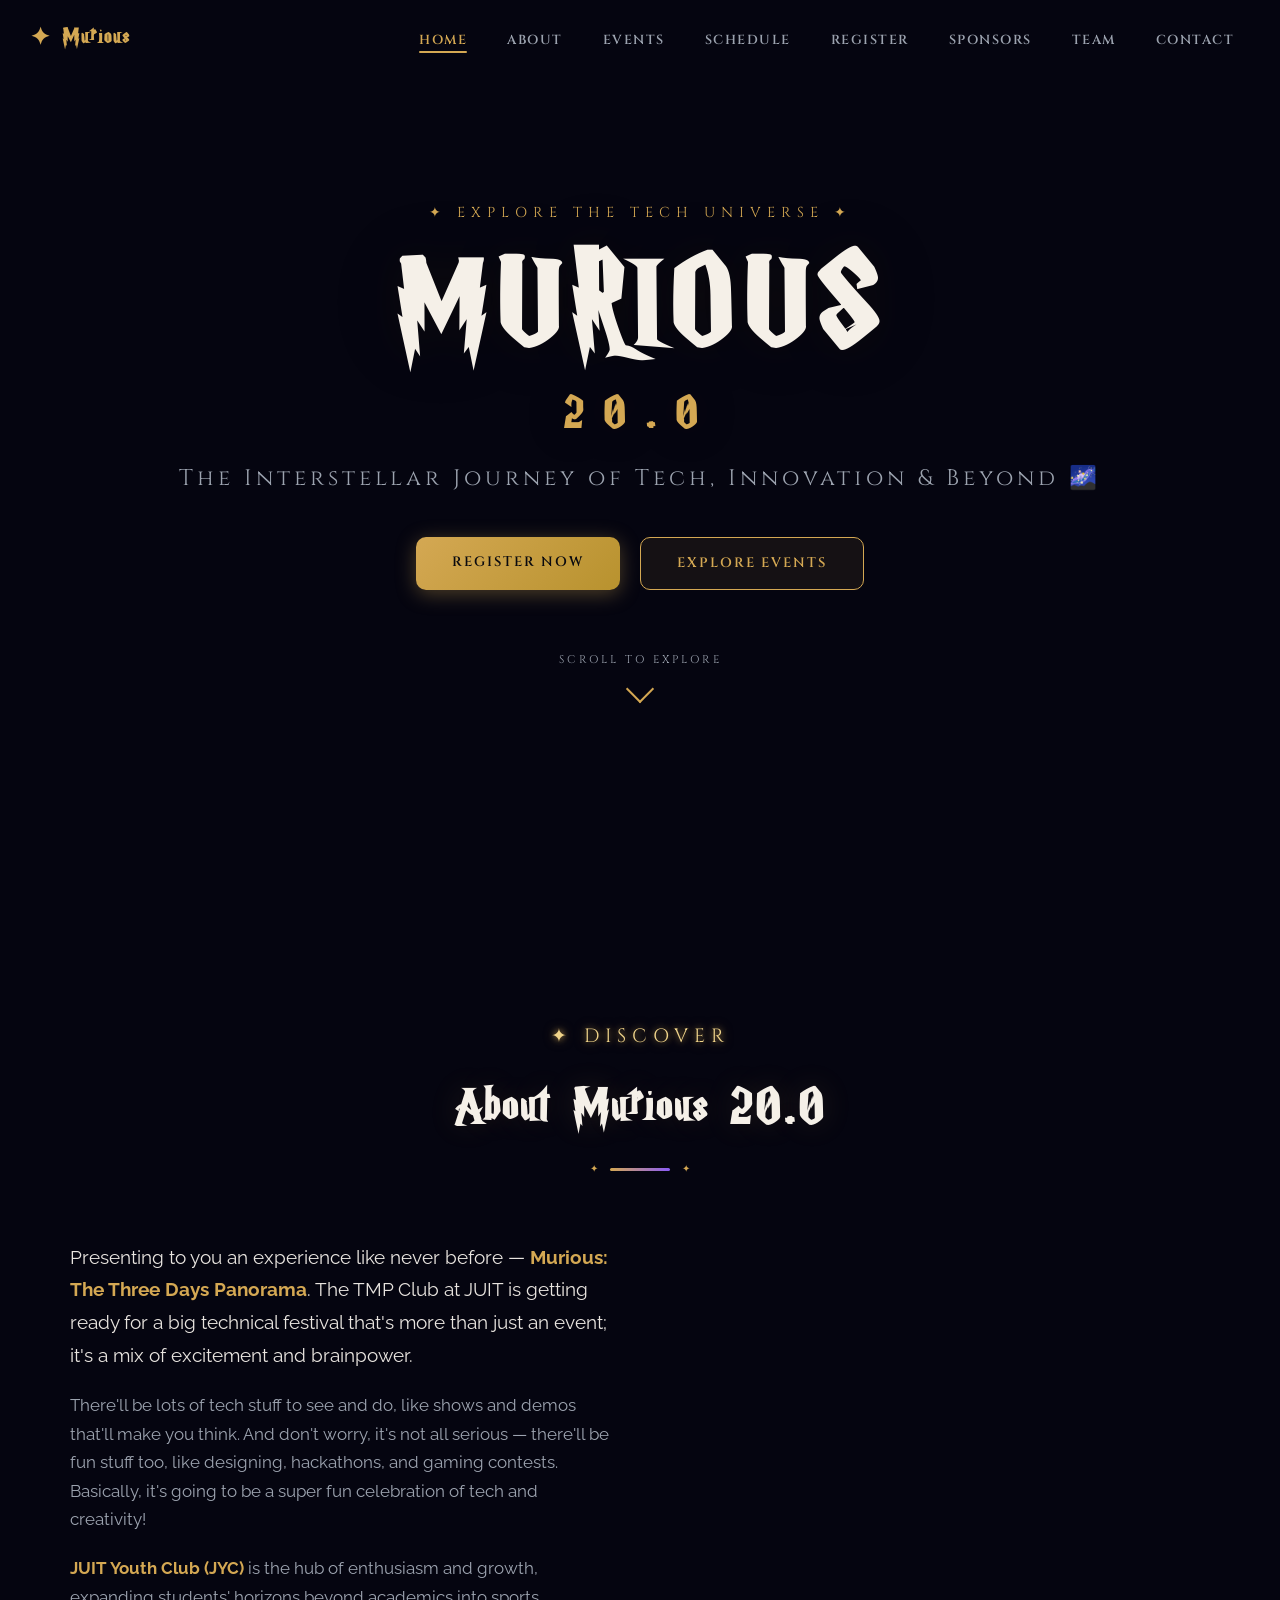
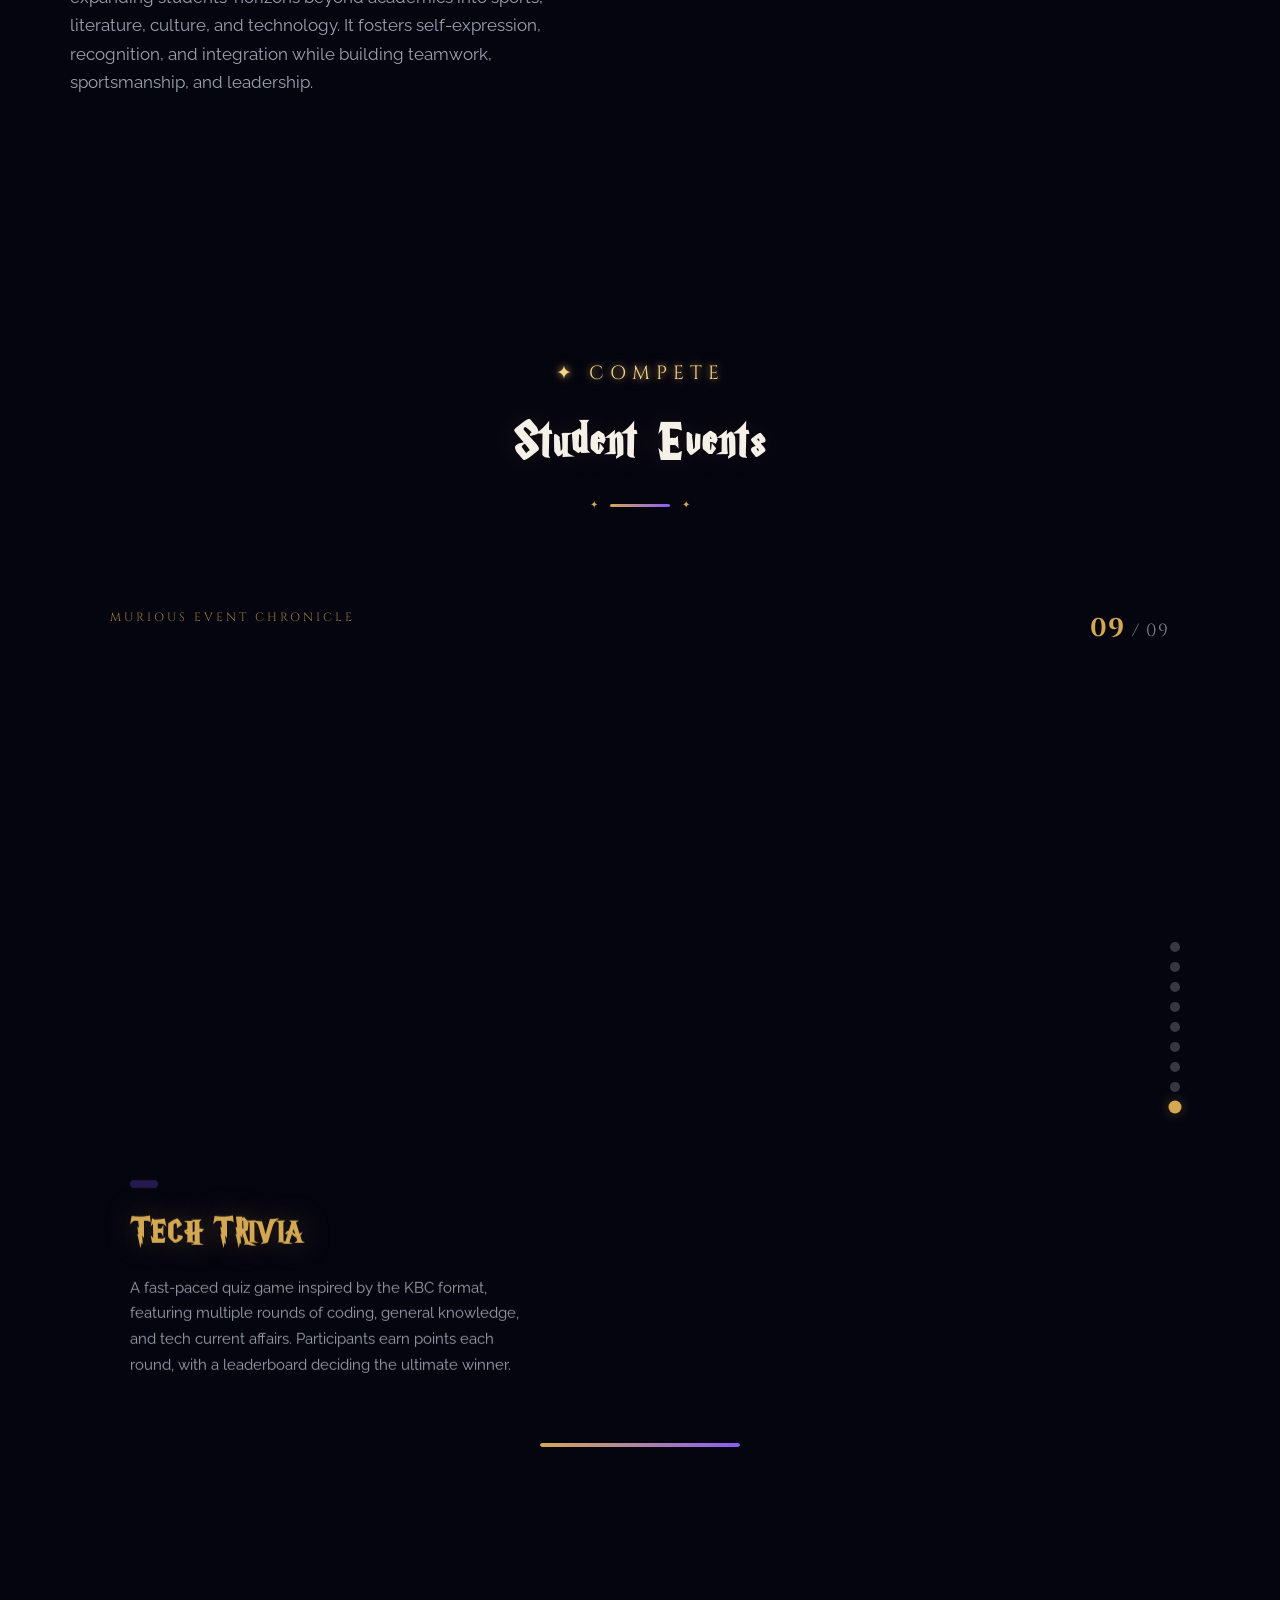
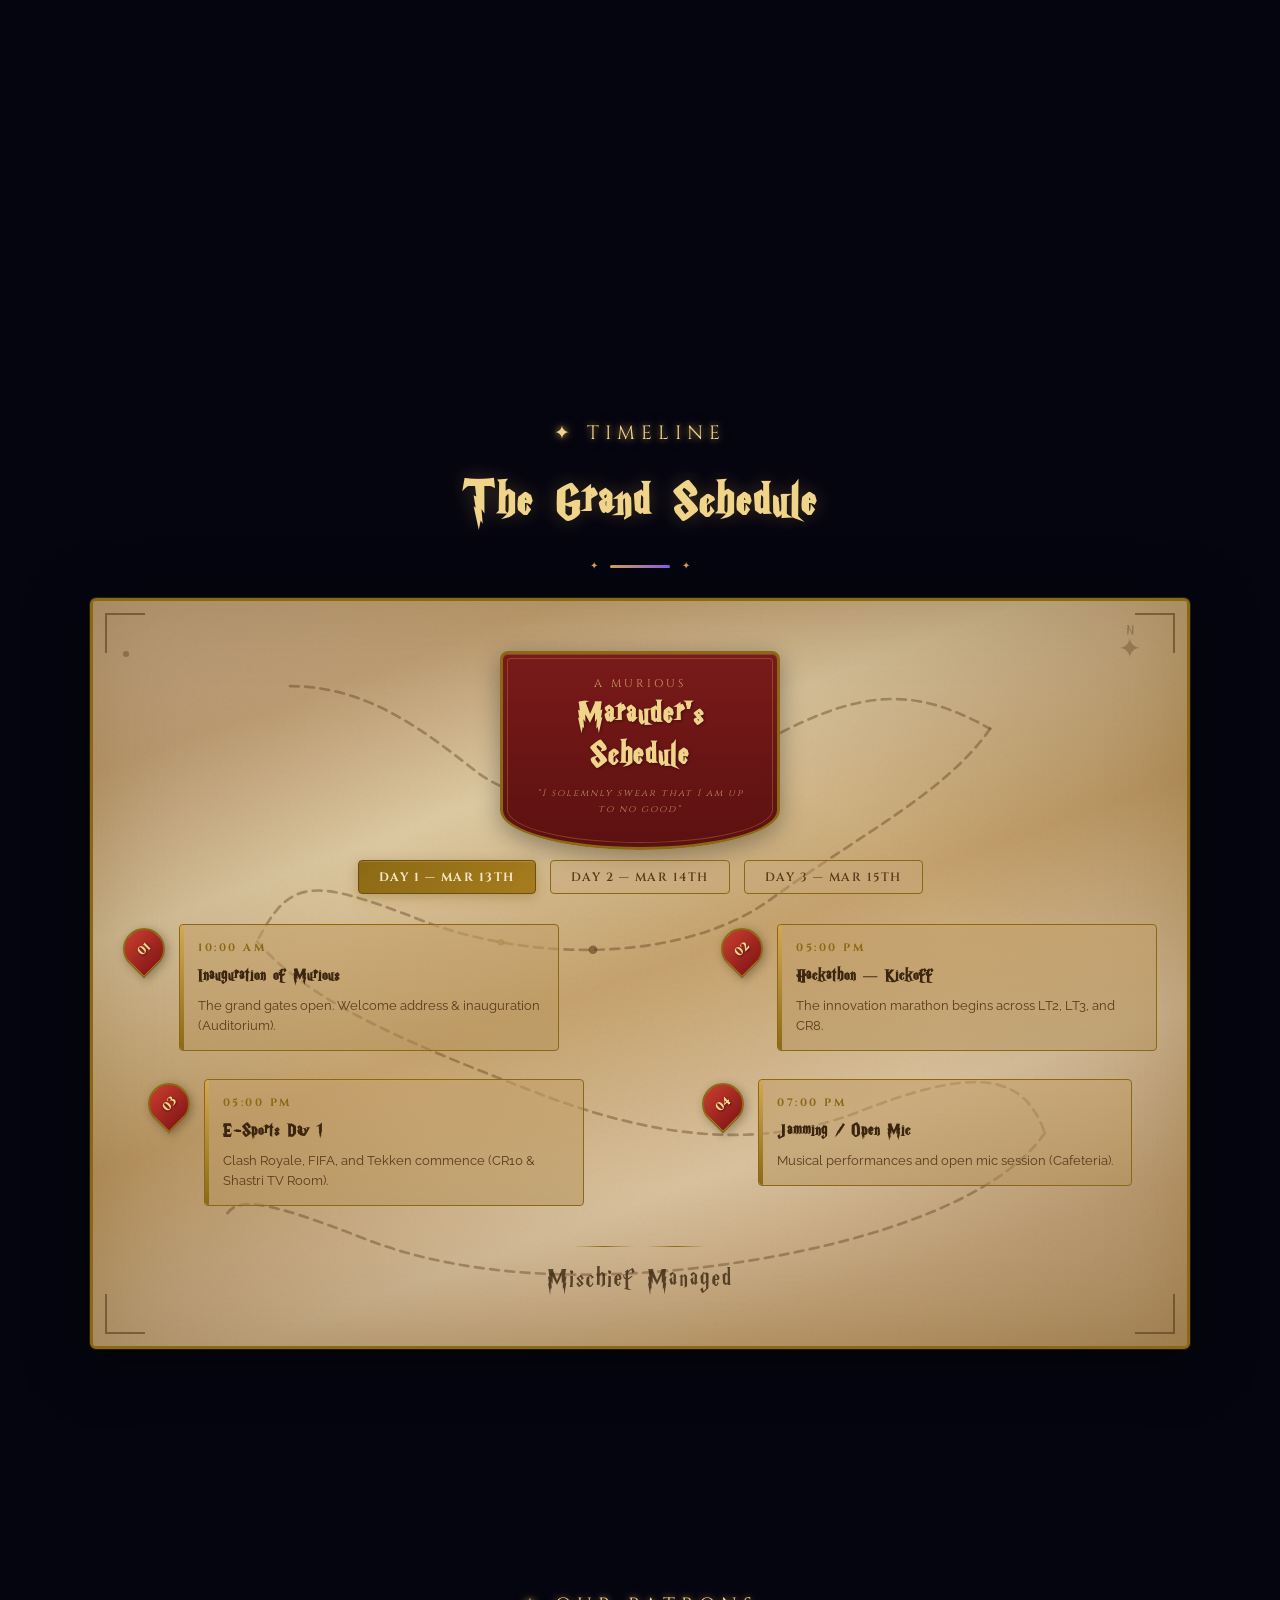
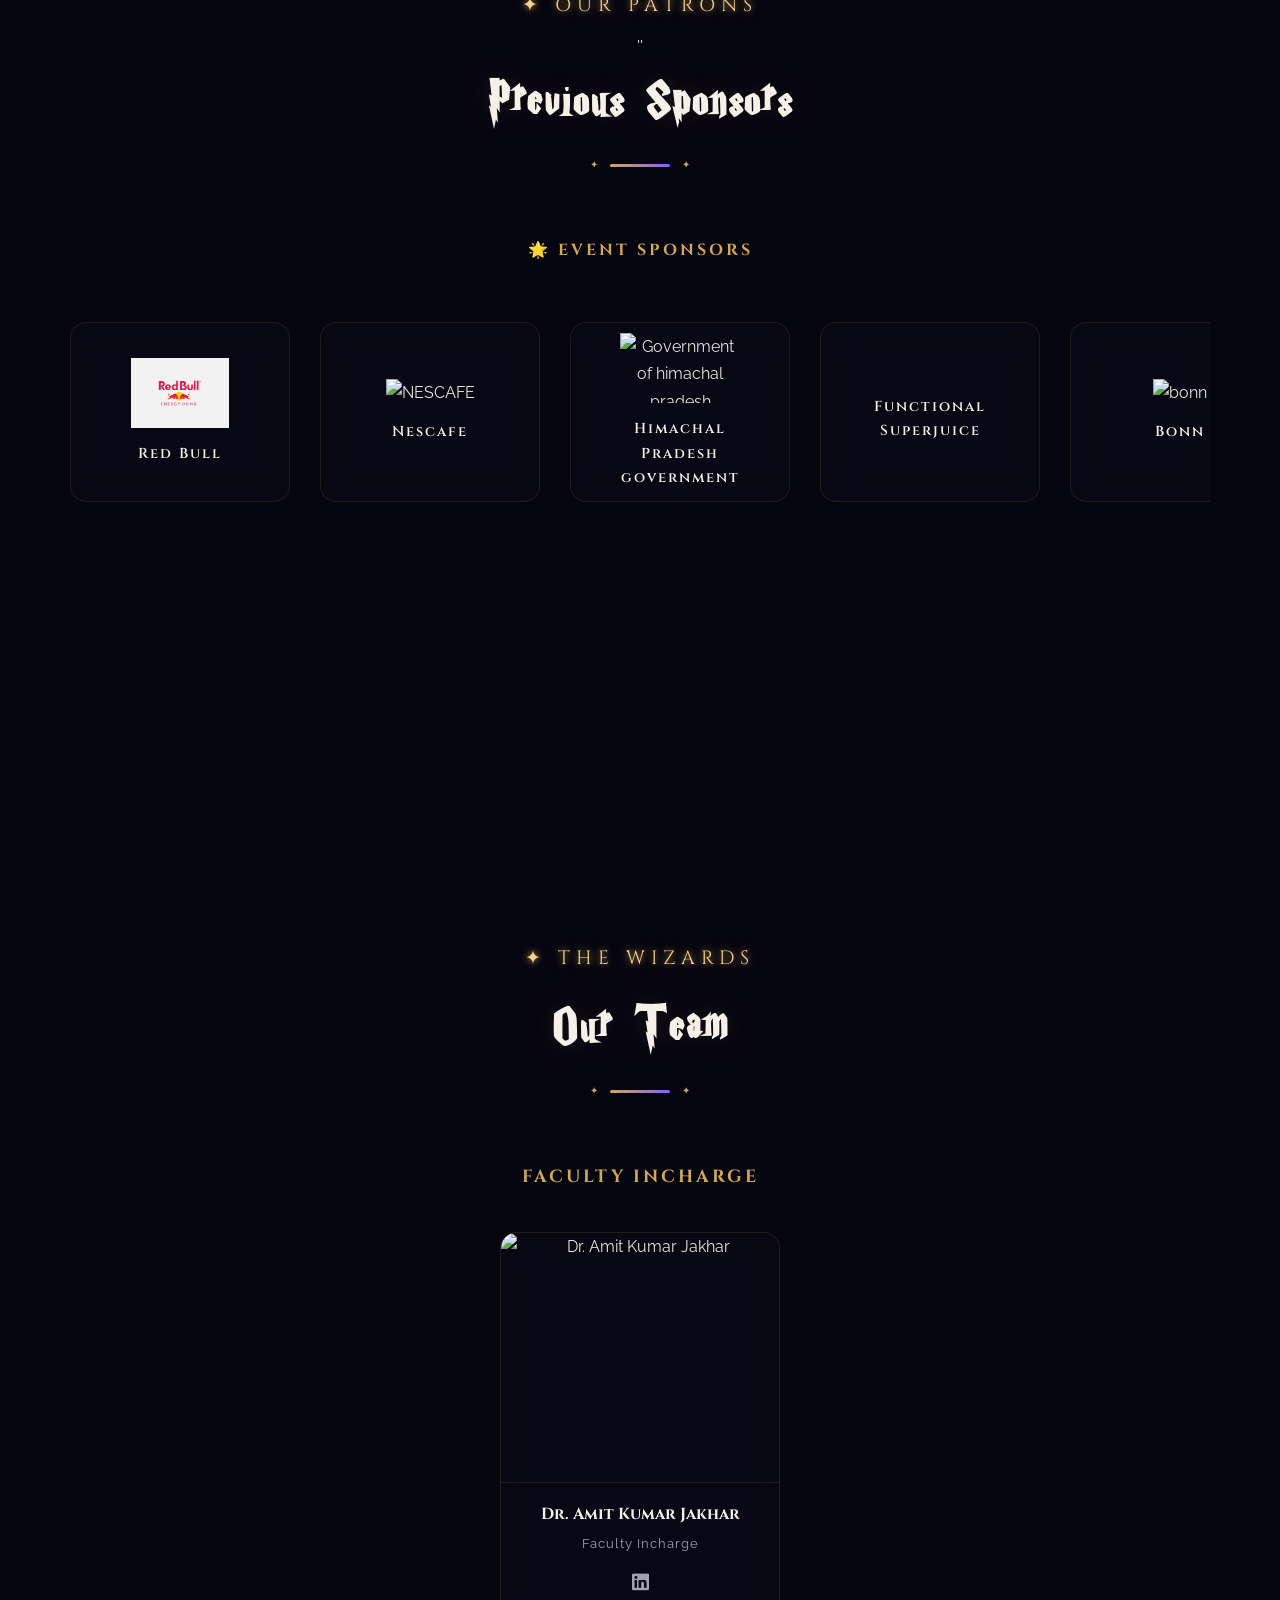
==== commit 528d1ff5: "schedule" ====
--- a/index.html
+++ b/index.html
@@ -186,9 +186,9 @@
 
           <!-- Day Tabs -->
           <div class="schedule-tabs">
-            <button class="schedule-tab active" data-day="1">Day 1 â€” Ignition</button>
-            <button class="schedule-tab" data-day="2">Day 2 â€” The Storm</button>
-            <button class="schedule-tab" data-day="3">Day 3 â€” The Finale</button>
+            <button class="schedule-tab active" data-day="1">Day 1 — Mar 13th</button>
+            <button class="schedule-tab" data-day="2">Day 2 — Mar 14th</button>
+            <button class="schedule-tab" data-day="3">Day 3 — Mar 15th</button>
           </div>
 
           <!-- SVG Dotted Paths Connecting Locations -->
@@ -212,123 +212,132 @@
           <!-- â•â•â• MAP LOCATIONS GRID â•â•â• -->
           <div class="map-locations" id="mapLocations">
 
-            <!-- â”€â”€ DAY 1 â”€â”€ -->
+            <!-- ── DAY 1 ── -->
             <div class="map-loc map-loc--1" data-day="1">
               <div class="map-marker">01</div>
               <div class="map-card">
-                <span class="map-card-time">09:00 AM</span>
-                <h4>Opening Ceremony</h4>
-                <p>The grand gates open. Welcome address &amp; inauguration of Murious 20.0.</p>
+                <span class="map-card-time">10:00 AM</span>
+                <h4>Inauguration of Murious</h4>
+                <p>The grand gates open. Welcome address & inauguration (Auditorium).</p>
               </div>
             </div>
 
             <div class="map-loc map-loc--2" data-day="1">
               <div class="map-marker">02</div>
               <div class="map-card">
-                <span class="map-card-time">10:00 AM</span>
-                <h4>HackVortex â€” Kickoff</h4>
-                <p>The 18-hour hackathon begins. Problem statements revealed.</p>
+                <span class="map-card-time">05:00 PM</span>
+                <h4>Hackathon — Kickoff</h4>
+                <p>The innovation marathon begins across LT2, LT3, and CR8.</p>
               </div>
             </div>
 
             <div class="map-loc map-loc--3" data-day="1">
               <div class="map-marker">03</div>
               <div class="map-card">
-                <span class="map-card-time">11:00 AM</span>
-                <h4>Click-O-Mania &amp; Logo Remix</h4>
-                <p>Photography and logo design competitions kick off.</p>
+                <span class="map-card-time">05:00 PM</span>
+                <h4>E-Sports Day 1</h4>
+                <p>Clash Royale, FIFA, and Tekken commence (CR10 & Shastri TV Room).</p>
               </div>
             </div>
 
             <div class="map-loc map-loc--4" data-day="1">
               <div class="map-marker">04</div>
               <div class="map-card">
-                <span class="map-card-time">02:00 PM</span>
-                <h4>Digital Scavenger Hunt</h4>
-                <p>Teams race across campus solving tech puzzles.</p>
-              </div>
-            </div>
-
-            <div class="map-loc map-loc--5" data-day="1">
-              <div class="map-marker">05</div>
-              <div class="map-card">
-                <span class="map-card-time">04:00 PM</span>
-                <h4>Code Cleanse</h4>
-                <p>Find the bugs, fix the code, beat the clock.</p>
-              </div>
-            </div>
-
-            <!-- â”€â”€ DAY 2 â”€â”€ -->
+                <span class="map-card-time">07:00 PM</span>
+                <h4>Jamming / Open Mic</h4>
+                <p>Musical performances and open mic session (Cafeteria).</p>
+              </div>
+            </div>
+
+            <!-- ── DAY 2 ── -->
             <div class="map-loc map-loc--1" data-day="2" style="display:none;">
               <div class="map-marker">01</div>
               <div class="map-card">
-                <span class="map-card-time">09:00 AM</span>
-                <h4>Innovation Derby</h4>
-                <p>Pitch your creative solutions to real-world challenges.</p>
+                <span class="map-card-time">11:00 AM</span>
+                <h4>Code Royale</h4>
+                <p>High-stakes coding battle begins (CR9).</p>
               </div>
             </div>
 
             <div class="map-loc map-loc--2" data-day="2" style="display:none;">
               <div class="map-marker">02</div>
               <div class="map-card">
-                <span class="map-card-time">11:00 AM</span>
-                <h4>Blind Coding</h4>
-                <p>Write code without seeing the screen. Pure instinct.</p>
+                <span class="map-card-time">01:00 PM</span>
+                <h4>The Triwizard Quest</h4>
+                <p>Treasure hunt and mystery challenges (Orange Shed).</p>
               </div>
             </div>
 
             <div class="map-loc map-loc--3" data-day="2" style="display:none;">
               <div class="map-marker">03</div>
               <div class="map-card">
-                <span class="map-card-time">02:00 PM</span>
-                <h4>Reel Rumble &amp; Make It Print</h4>
-                <p>Content creation and merch design run in parallel.</p>
+                <span class="map-card-time">01:30 PM</span>
+                <h4>Hackathon — Submissions</h4>
+                <p>The clock runs out. Final submissions and judging (LT2/LT3/CR8).</p>
               </div>
             </div>
 
             <div class="map-loc map-loc--4" data-day="2" style="display:none;">
               <div class="map-marker">04</div>
               <div class="map-card">
-                <span class="map-card-time">04:00 PM</span>
-                <h4>HackVortex â€” Final Stretch</h4>
-                <p>18 hours up. Final submissions and demos begin.</p>
-              </div>
-            </div>
-
-            <!-- â”€â”€ DAY 3 â”€â”€ -->
+                <span class="map-card-time">02:00 PM</span>
+                <h4>Tech Trivia</h4>
+                <p>Fast-paced quiz on tech and general knowledge (CR10).</p>
+              </div>
+            </div>
+
+            <div class="map-loc map-loc--1" data-day="2" style="display:none;">
+              <div class="map-marker">05</div>
+              <div class="map-card">
+                <span class="map-card-time">03:00 PM</span>
+                <h4>Prompt to Design</h4>
+                <p>AI text-to-image recreation challenge (CR6).</p>
+              </div>
+            </div>
+
+            <div class="map-loc map-loc--2" data-day="2" style="display:none;">
+              <div class="map-marker">06</div>
+              <div class="map-card">
+                <span class="map-card-time">05:00 PM</span>
+                <h4>E-Sports Day 2</h4>
+                <p>Continuing the battles in Clash Royale, FIFA, and Tekken.</p>
+              </div>
+            </div>
+
+            <!-- ── DAY 3 ── -->
             <div class="map-loc map-loc--1" data-day="3" style="display:none;">
               <div class="map-marker">01</div>
               <div class="map-card">
-                <span class="map-card-time">09:00 AM</span>
-                <h4>Guess The Game &amp; QuizE</h4>
-                <p>Gaming quiz and the space/AI/tech trivia showdown.</p>
+                <span class="map-card-time">10:00 AM</span>
+                <h4>Code in Dark (CPL)</h4>
+                <p>Blindfolded typing and dictation challenge (CL-10).</p>
               </div>
             </div>
 
             <div class="map-loc map-loc--2" data-day="3" style="display:none;">
               <div class="map-marker">02</div>
               <div class="map-card">
-                <span class="map-card-time">11:00 AM</span>
-                <h4>Soaring Skies &amp; Tambola</h4>
-                <p>Paper airplane challenge and the game of luck.</p>
+                <span class="map-card-time">10:00 AM</span>
+                <h4>Storage Wars</h4>
+                <p>Strategic bidding and resource management (BBC).</p>
               </div>
             </div>
 
             <div class="map-loc map-loc--3" data-day="3" style="display:none;">
               <div class="map-marker">03</div>
               <div class="map-card">
-                <span class="map-card-time">03:00 PM</span>
-                <h4>Prize Ceremony</h4>
-                <p>Awards &amp; prizes bestowed upon the victors.</p>
+                <span class="map-card-time">05:00 PM</span>
+                <h4>E-Sports Finals</h4>
+                <p>Grand finals for Clash Royale, FIFA, and Tekken.</p>
               </div>
             </div>
 
             <div class="map-loc map-loc--4" data-day="3" style="display:none;">
               <div class="map-marker">04</div>
               <div class="map-card">
-                <span class="map-card-time">05:00 PM</span>
-                <h4>Grand Closing</h4>
-                <p>Farewell &amp; celebration. Until Murious 20.0! ðŸš€</p>
+                <span class="map-card-time">06:30 PM</span>
+                <h4>Prize Ceremony & Closing</h4>
+                <p>Farewell & celebration. Awards bestowed upon the victors. Until Murious 20.0! 🚀</p>
               </div>
             </div>
           </div>
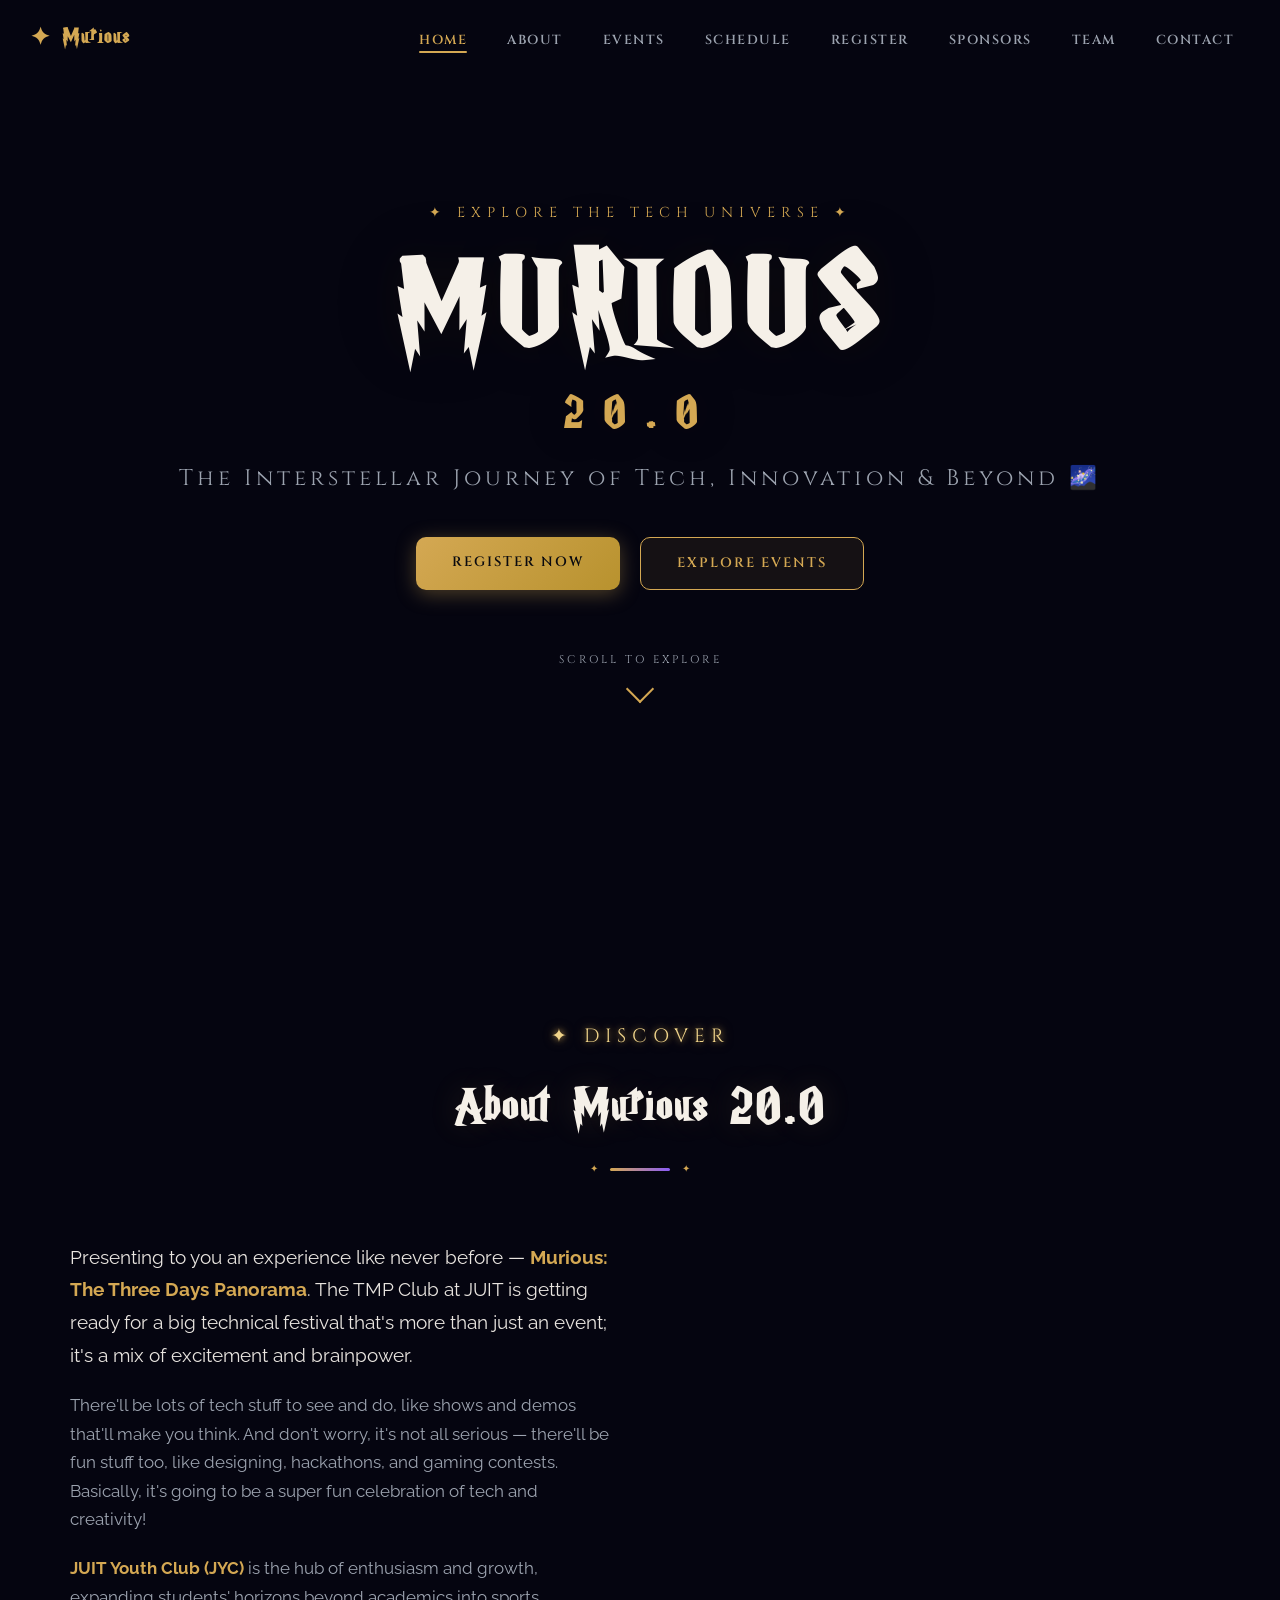
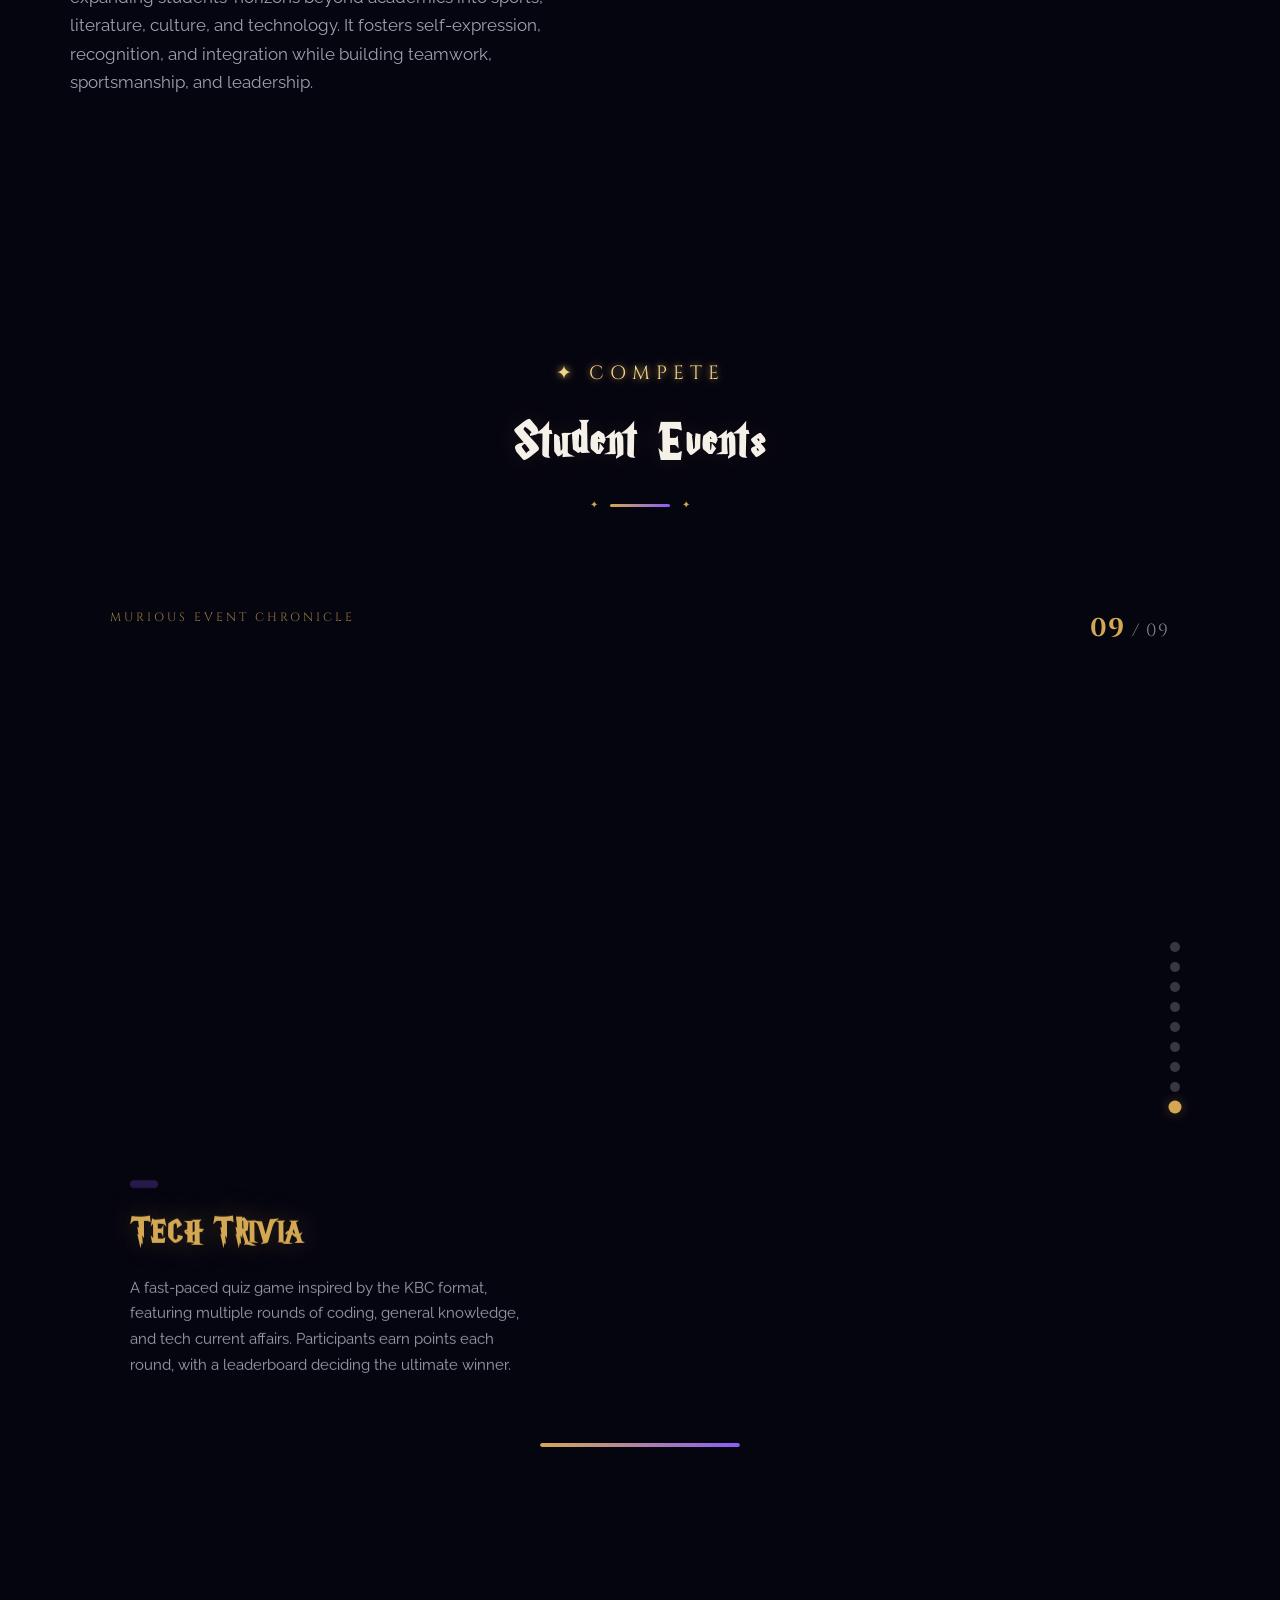
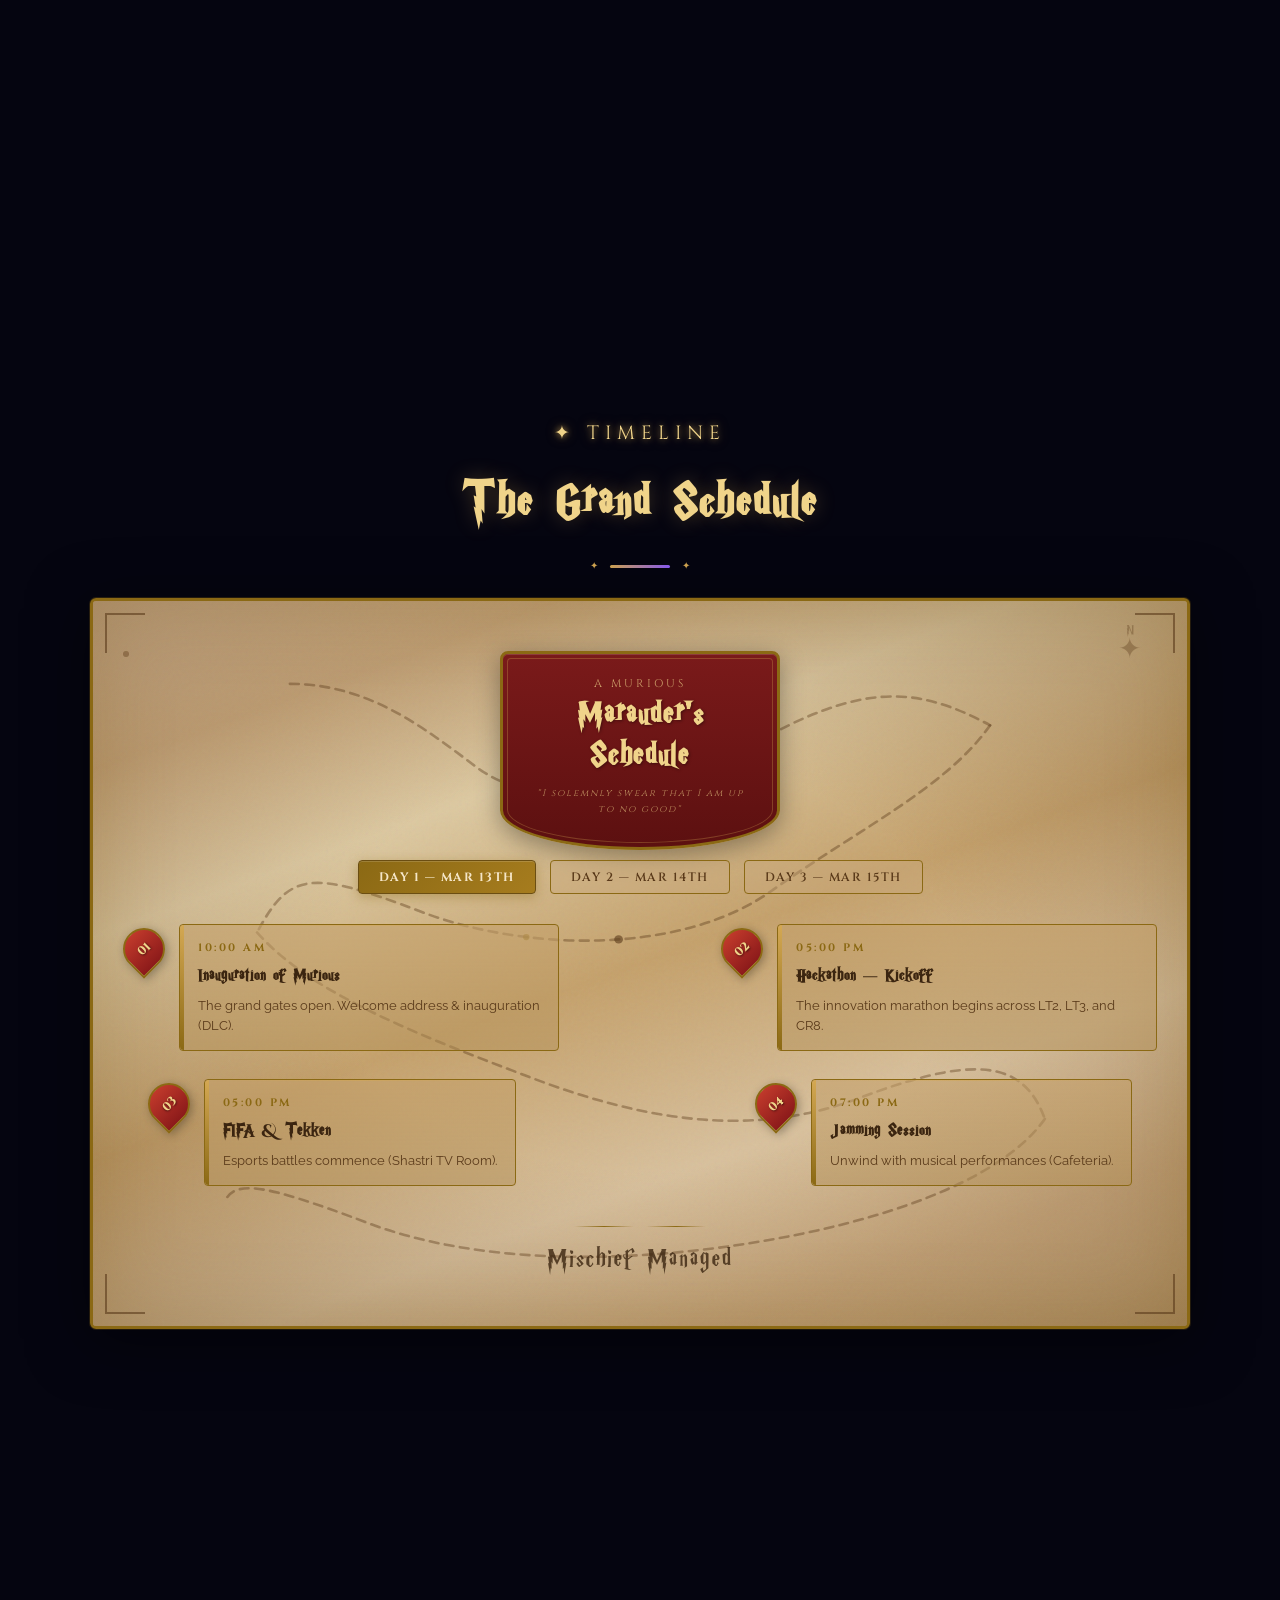
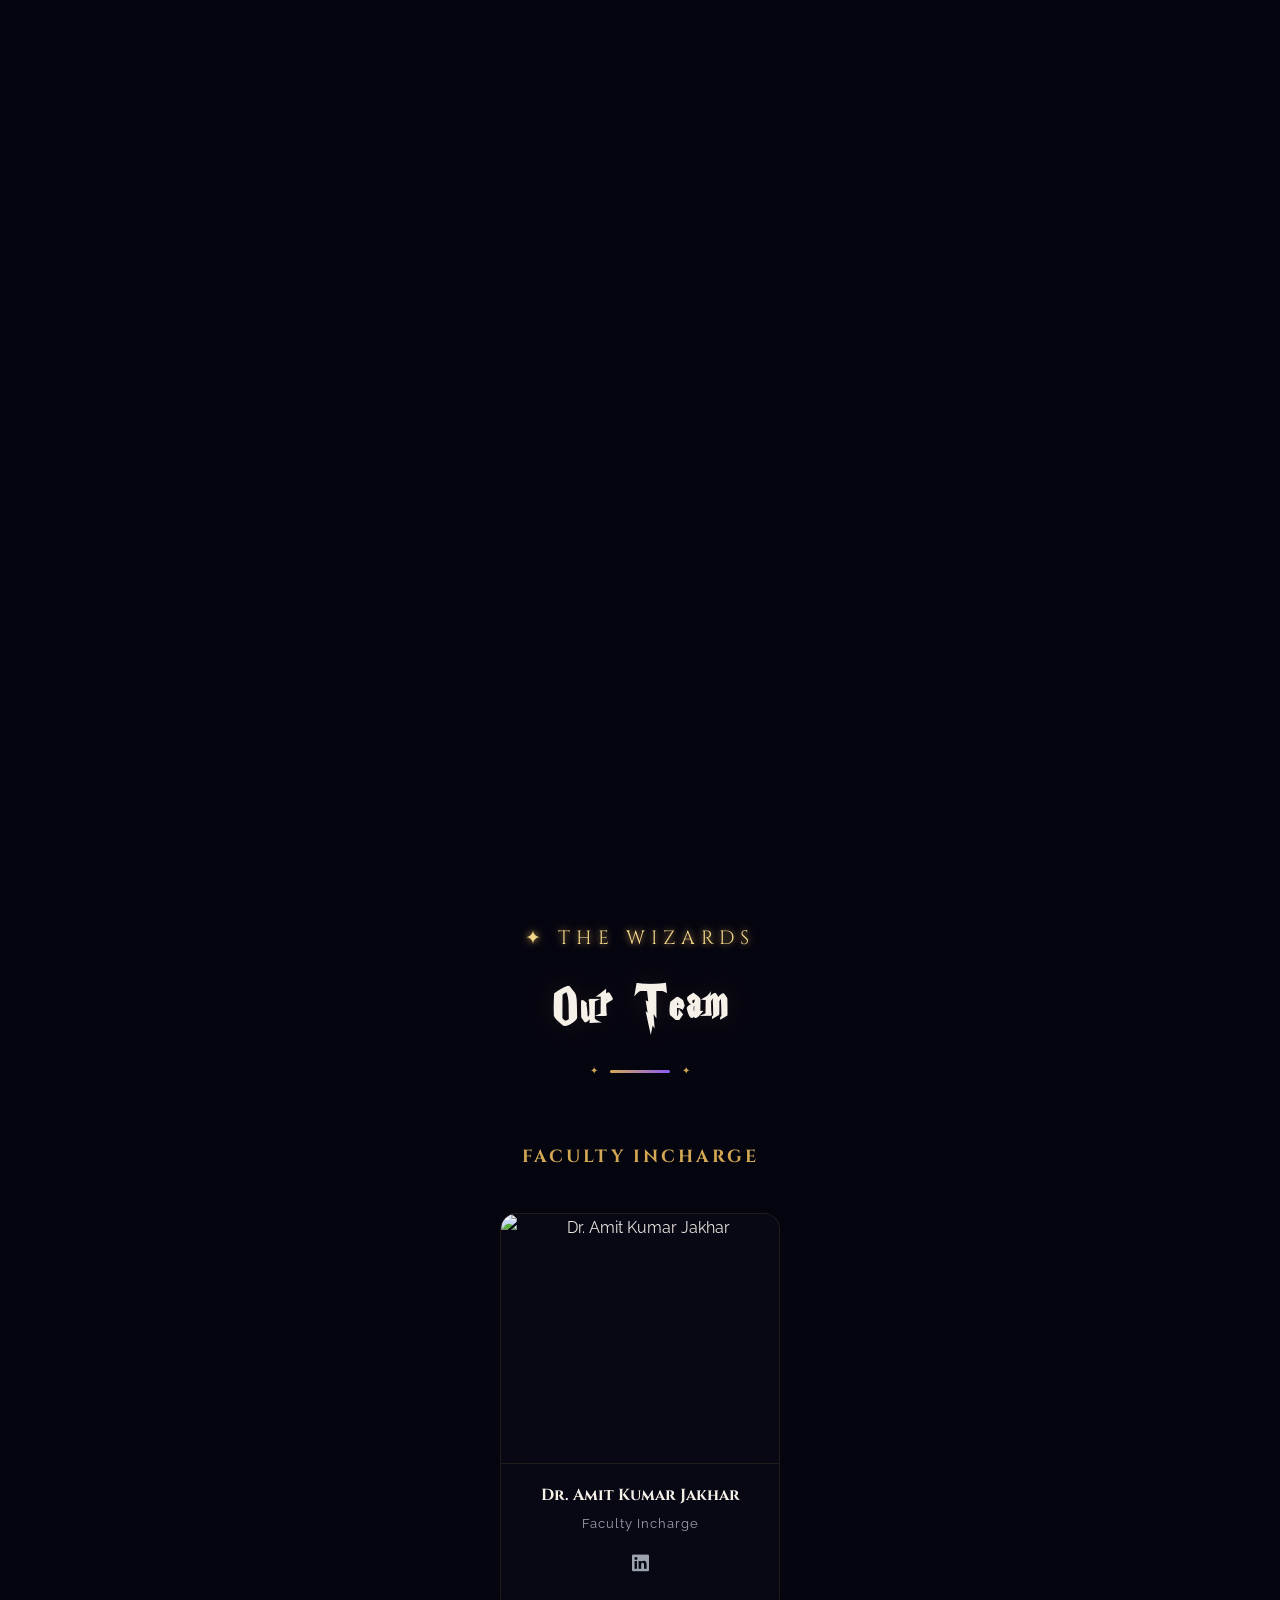
==== commit 7301af20: "Update index.html" ====
--- a/index.html
+++ b/index.html
@@ -218,7 +218,7 @@
               <div class="map-card">
                 <span class="map-card-time">10:00 AM</span>
                 <h4>Inauguration of Murious</h4>
-                <p>The grand gates open. Welcome address & inauguration (Auditorium).</p>
+                <p>The grand gates open. Welcome address & inauguration (DLC).</p>
               </div>
             </div>
 
@@ -235,8 +235,8 @@
               <div class="map-marker">03</div>
               <div class="map-card">
                 <span class="map-card-time">05:00 PM</span>
-                <h4>E-Sports Day 1</h4>
-                <p>Clash Royale, FIFA, and Tekken commence (CR10 & Shastri TV Room).</p>
+                <h4>FIFA & Tekken</h4>
+                <p>Esports battles commence (Shastri TV Room).</p>
               </div>
             </div>
 
@@ -244,8 +244,8 @@
               <div class="map-marker">04</div>
               <div class="map-card">
                 <span class="map-card-time">07:00 PM</span>
-                <h4>Jamming / Open Mic</h4>
-                <p>Musical performances and open mic session (Cafeteria).</p>
+                <h4>Jamming Session</h4>
+                <p>Unwind with musical performances (Cafeteria).</p>
               </div>
             </div>
 
@@ -253,9 +253,9 @@
             <div class="map-loc map-loc--1" data-day="2" style="display:none;">
               <div class="map-marker">01</div>
               <div class="map-card">
-                <span class="map-card-time">11:00 AM</span>
-                <h4>Code Royale</h4>
-                <p>High-stakes coding battle begins (CR9).</p>
+                <span class="map-card-time">09:00 AM</span>
+                <h4>Clash Royale</h4>
+                <p>Strategic tower defense tournament (CR9).</p>
               </div>
             </div>
 
@@ -272,8 +272,8 @@
               <div class="map-marker">03</div>
               <div class="map-card">
                 <span class="map-card-time">01:30 PM</span>
-                <h4>Hackathon — Submissions</h4>
-                <p>The clock runs out. Final submissions and judging (LT2/LT3/CR8).</p>
+                <h4>Hackathon Evaluation</h4>
+                <p>The coding marathon concludes. Pitch and evaluate (CR7).</p>
               </div>
             </div>
 
@@ -281,8 +281,8 @@
               <div class="map-marker">04</div>
               <div class="map-card">
                 <span class="map-card-time">02:00 PM</span>
-                <h4>Tech Trivia</h4>
-                <p>Fast-paced quiz on tech and general knowledge (CR10).</p>
+                <h4>CPL</h4>
+                <p>Blindfolded dictation coding challenge (LT3).</p>
               </div>
             </div>
 
@@ -290,17 +290,17 @@
               <div class="map-marker">05</div>
               <div class="map-card">
                 <span class="map-card-time">03:00 PM</span>
-                <h4>Prompt to Design</h4>
-                <p>AI text-to-image recreation challenge (CR6).</p>
-              </div>
-            </div>
-
-            <div class="map-loc map-loc--2" data-day="2" style="display:none;">
+                <h4>Tech Trivia & Prompt to Design</h4>
+                <p>Simultaneous tech quizzes (LT2) and AI generation (CR6).</p>
+              </div>
+            </div>
+
+            <div class="map-loc map-loc--5" data-day="2" style="display:none;">
               <div class="map-marker">06</div>
               <div class="map-card">
                 <span class="map-card-time">05:00 PM</span>
-                <h4>E-Sports Day 2</h4>
-                <p>Continuing the battles in Clash Royale, FIFA, and Tekken.</p>
+                <h4>FIFA & Tekken Day 2</h4>
+                <p>Continuing the console battles (Shastri TV Room).</p>
               </div>
             </div>
 
@@ -308,9 +308,9 @@
             <div class="map-loc map-loc--1" data-day="3" style="display:none;">
               <div class="map-marker">01</div>
               <div class="map-card">
-                <span class="map-card-time">10:00 AM</span>
-                <h4>Code in Dark (CPL)</h4>
-                <p>Blindfolded typing and dictation challenge (CL-10).</p>
+                <span class="map-card-time">09:00 AM</span>
+                <h4>Clash Royale Day 3</h4>
+                <p>The final push for digital supremacy (CR9).</p>
               </div>
             </div>
 
@@ -326,16 +326,16 @@
             <div class="map-loc map-loc--3" data-day="3" style="display:none;">
               <div class="map-marker">03</div>
               <div class="map-card">
-                <span class="map-card-time">05:00 PM</span>
-                <h4>E-Sports Finals</h4>
-                <p>Grand finals for Clash Royale, FIFA, and Tekken.</p>
+                <span class="map-card-time">11:00 AM</span>
+                <h4>Code Royale</h4>
+                <p>High stakes coding battle across endpoints (CR10).</p>
               </div>
             </div>
 
             <div class="map-loc map-loc--4" data-day="3" style="display:none;">
               <div class="map-marker">04</div>
               <div class="map-card">
-                <span class="map-card-time">06:30 PM</span>
+                <span class="map-card-time">05:00 PM</span>
                 <h4>Prize Ceremony & Closing</h4>
                 <p>Farewell & celebration. Awards bestowed upon the victors. Until Murious 20.0! 🚀</p>
               </div>
--- a/css/styles.css
+++ b/css/styles.css
@@ -956,6 +956,9 @@
   background-size: 300% 300%;
 
   -webkit-mask:
+    linear-gradient(#000 0 0) content-box,
+    linear-gradient(#000 0 0);
+  mask:
     linear-gradient(#000 0 0) content-box,
     linear-gradient(#000 0 0);
 
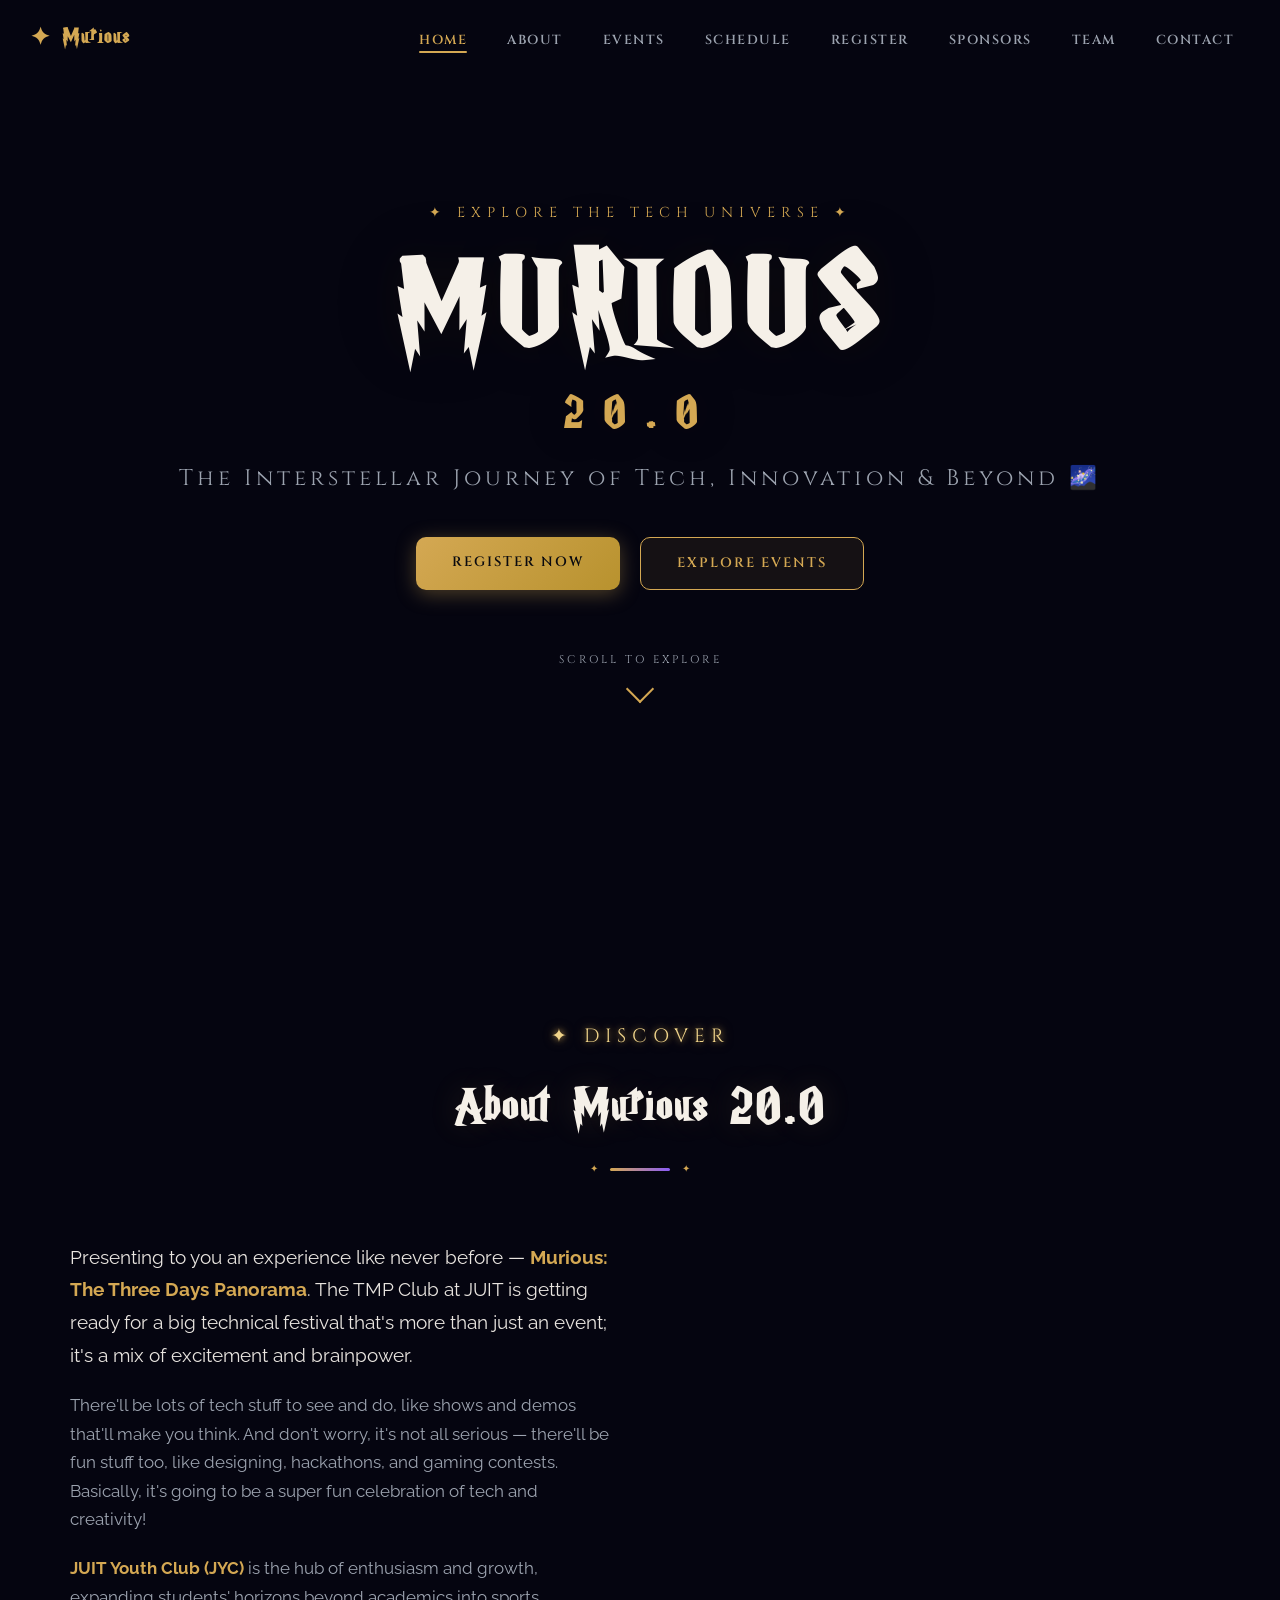
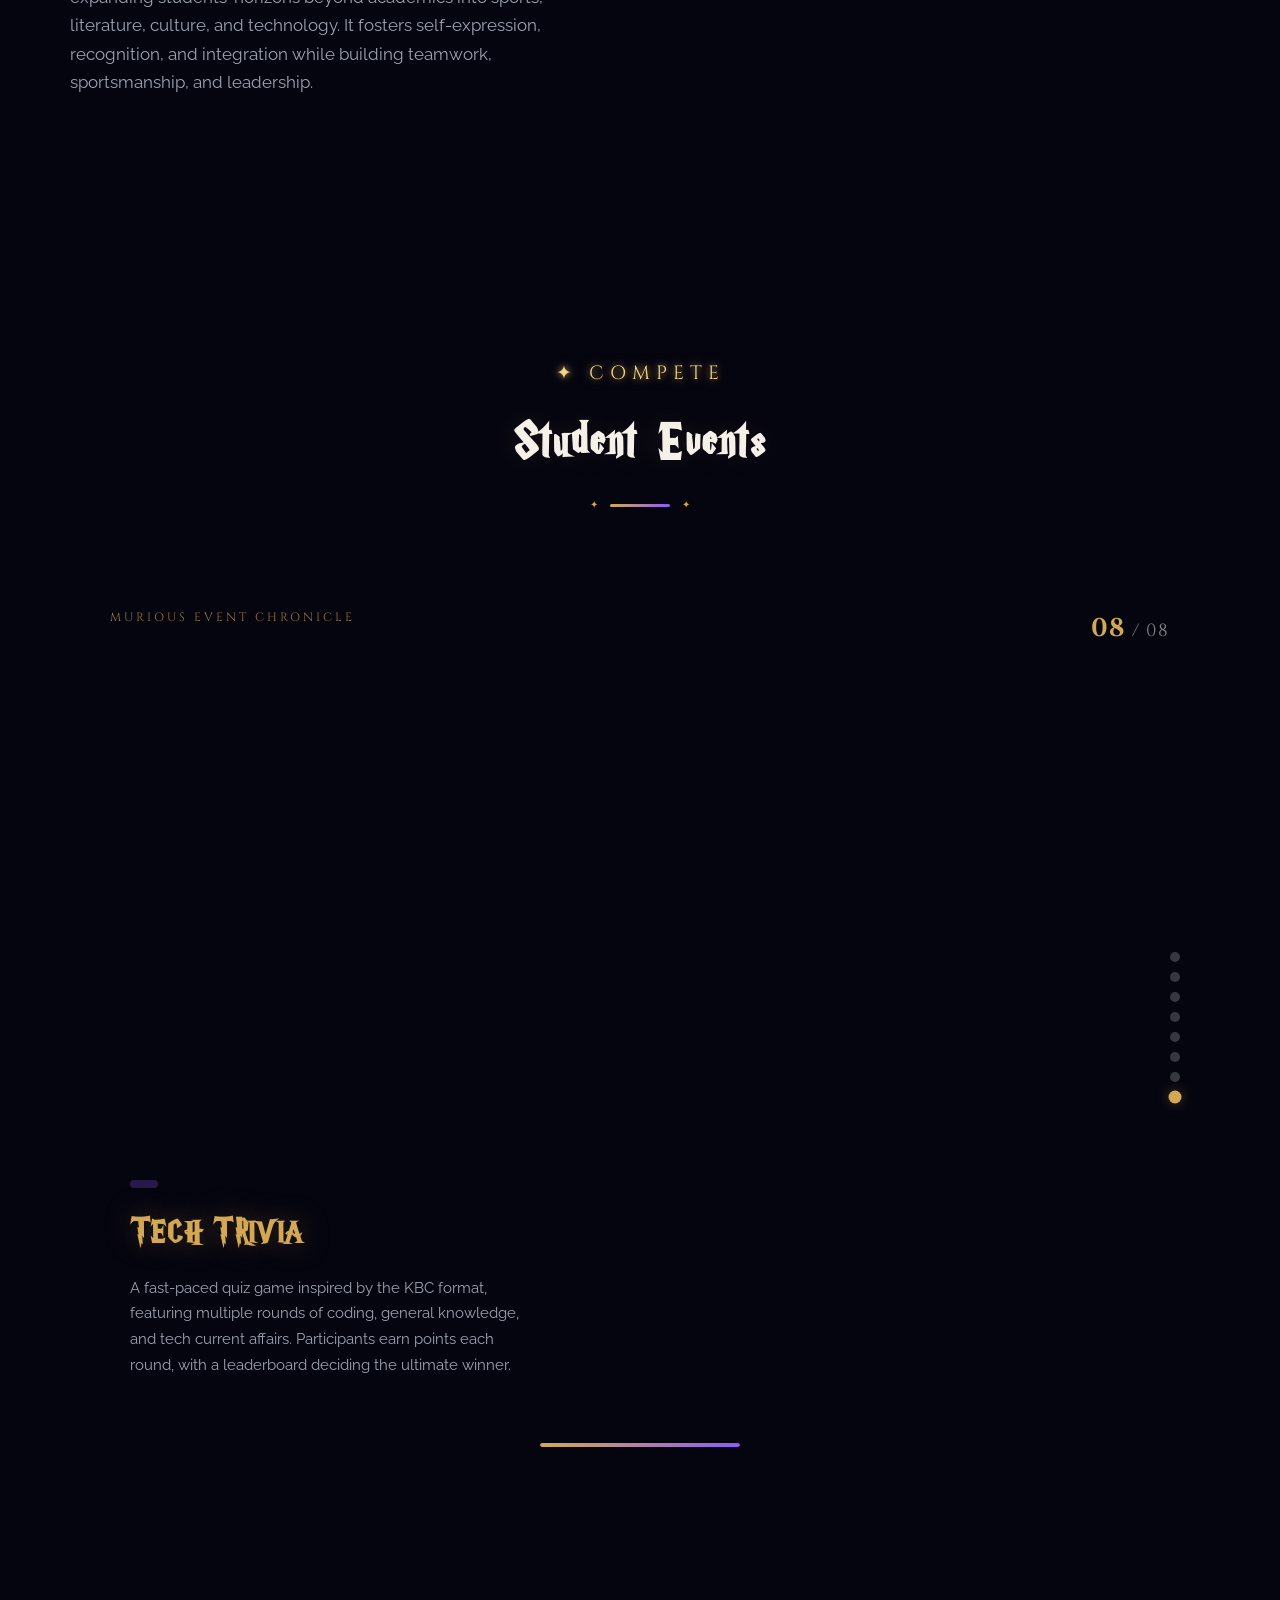
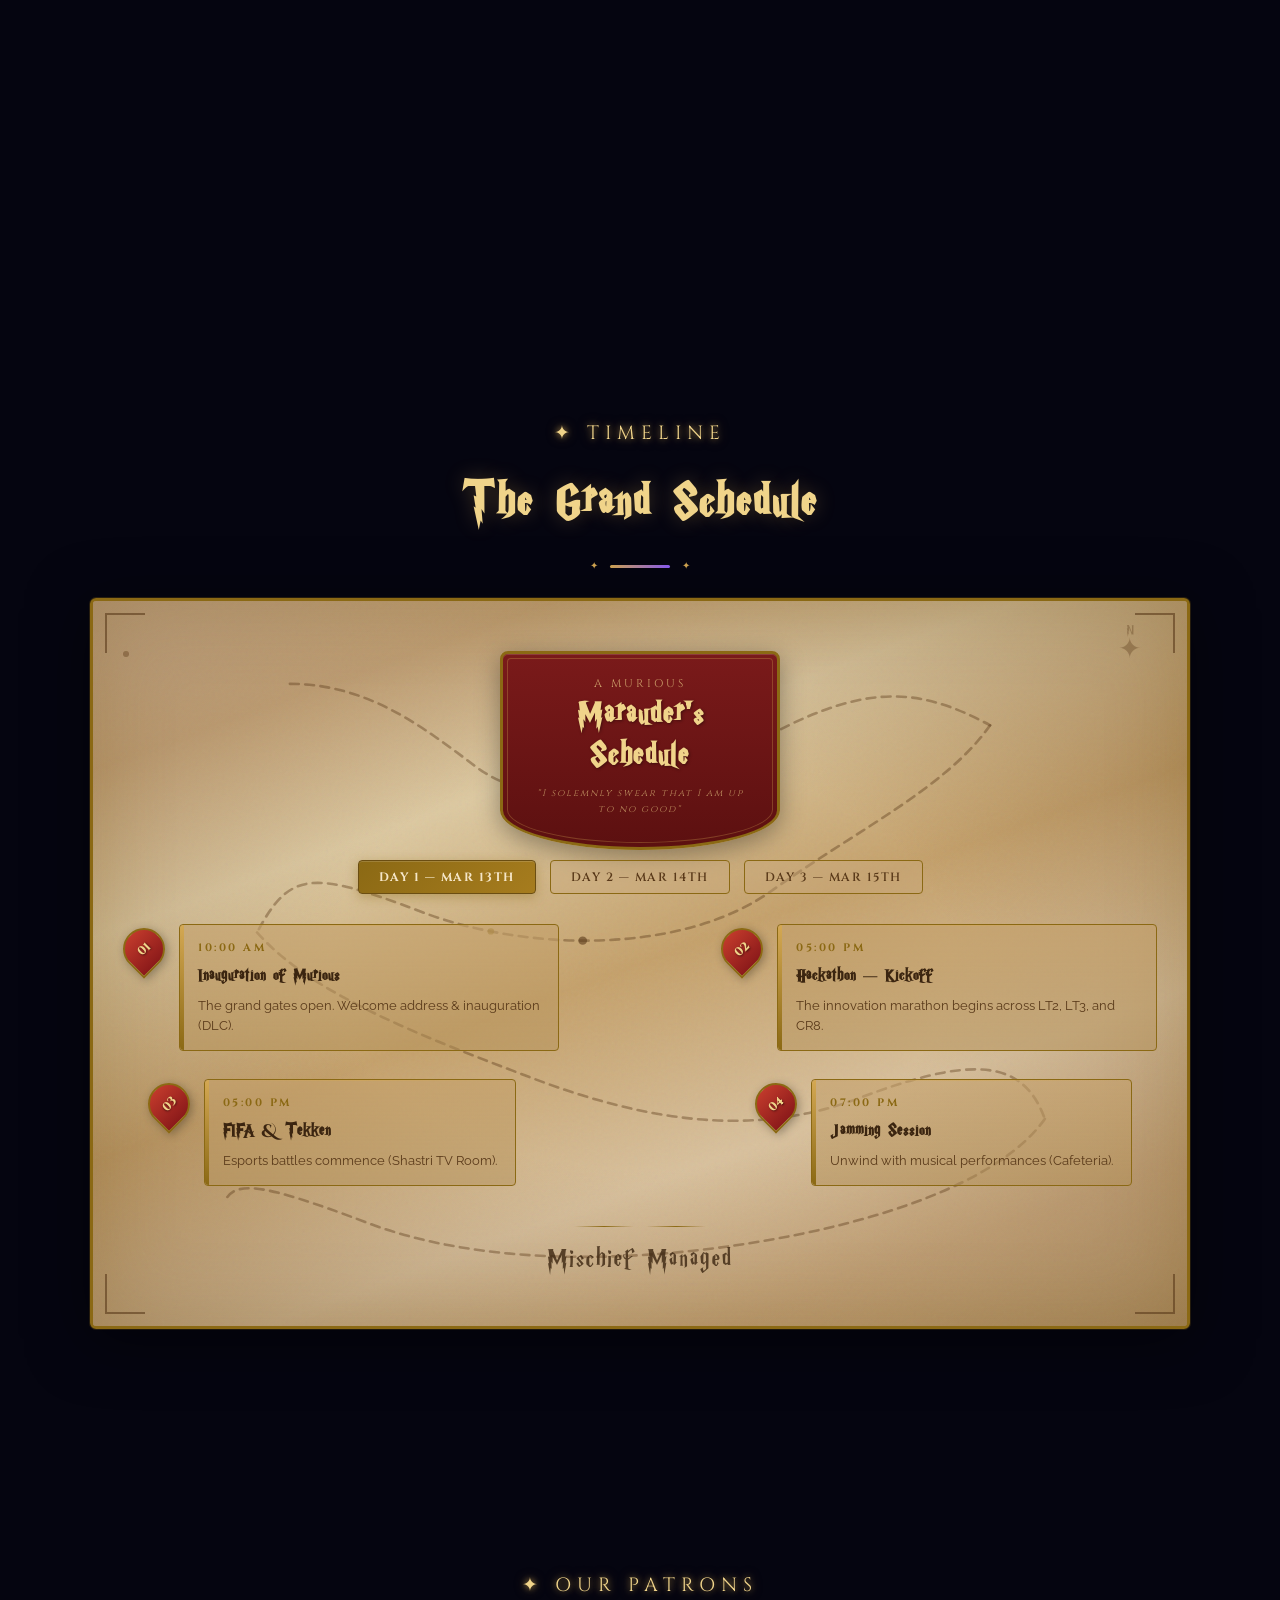
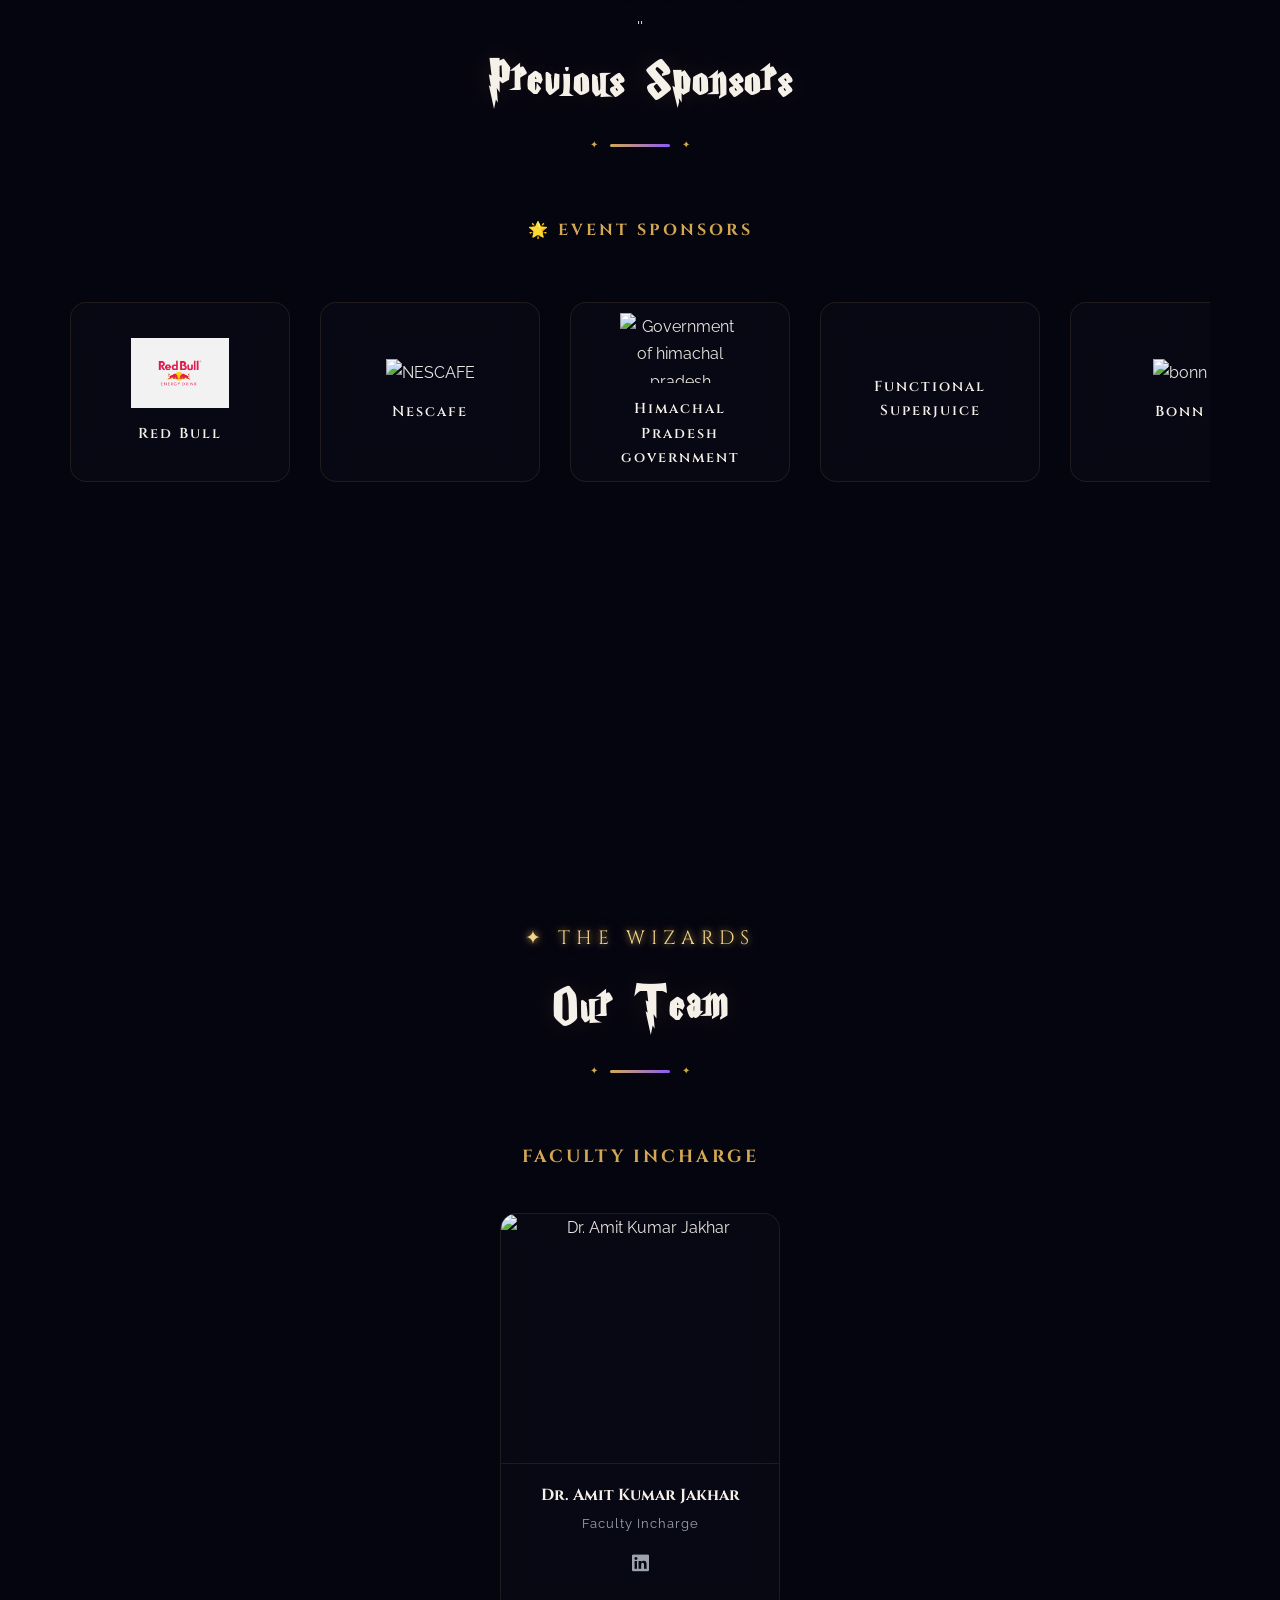
==== commit 9b8eff66: "final update" ====
--- a/index.html
+++ b/index.html
@@ -314,14 +314,14 @@
               </div>
             </div>
 
-            <div class="map-loc map-loc--2" data-day="3" style="display:none;">
+            <!-- <div class="map-loc map-loc--2" data-day="3" style="display:none;">
               <div class="map-marker">02</div>
               <div class="map-card">
                 <span class="map-card-time">10:00 AM</span>
                 <h4>Storage Wars</h4>
                 <p>Strategic bidding and resource management (BBC).</p>
               </div>
-            </div>
+            </div> -->
 
             <div class="map-loc map-loc--3" data-day="3" style="display:none;">
               <div class="map-marker">03</div>
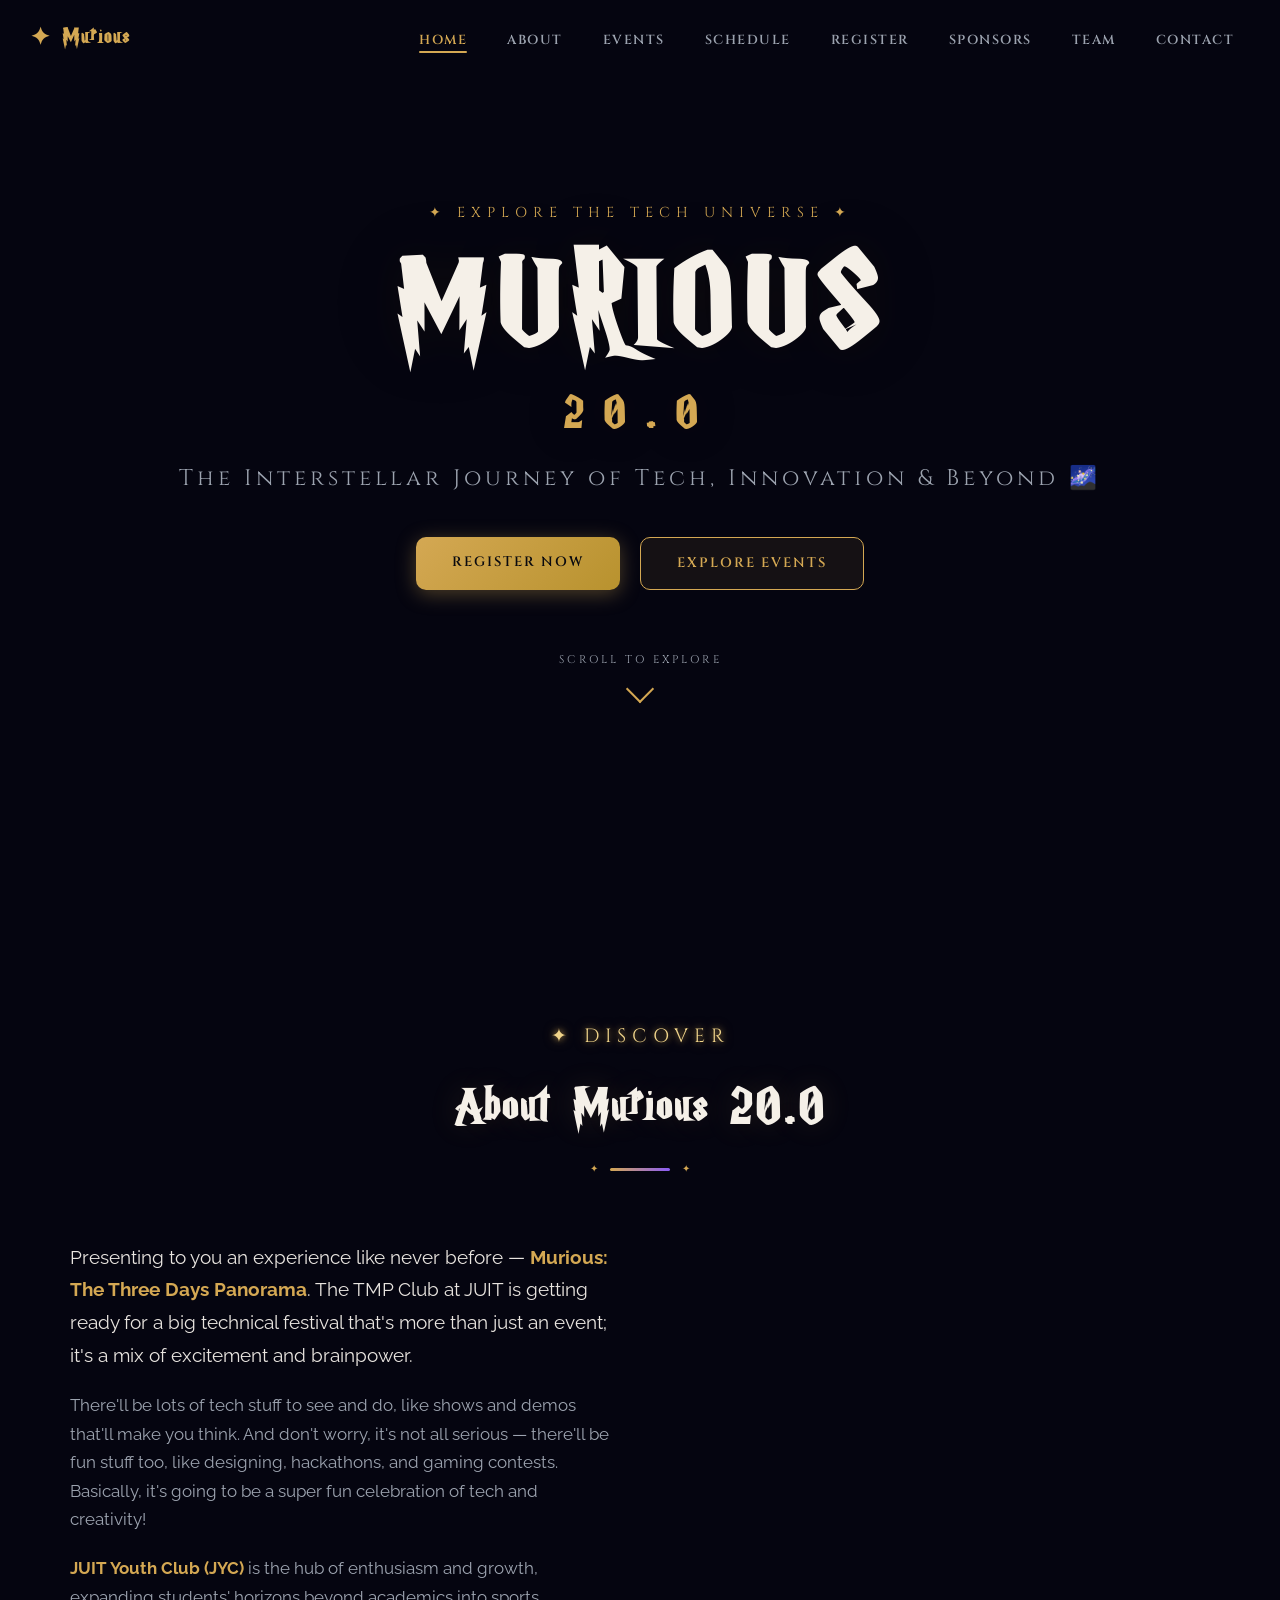
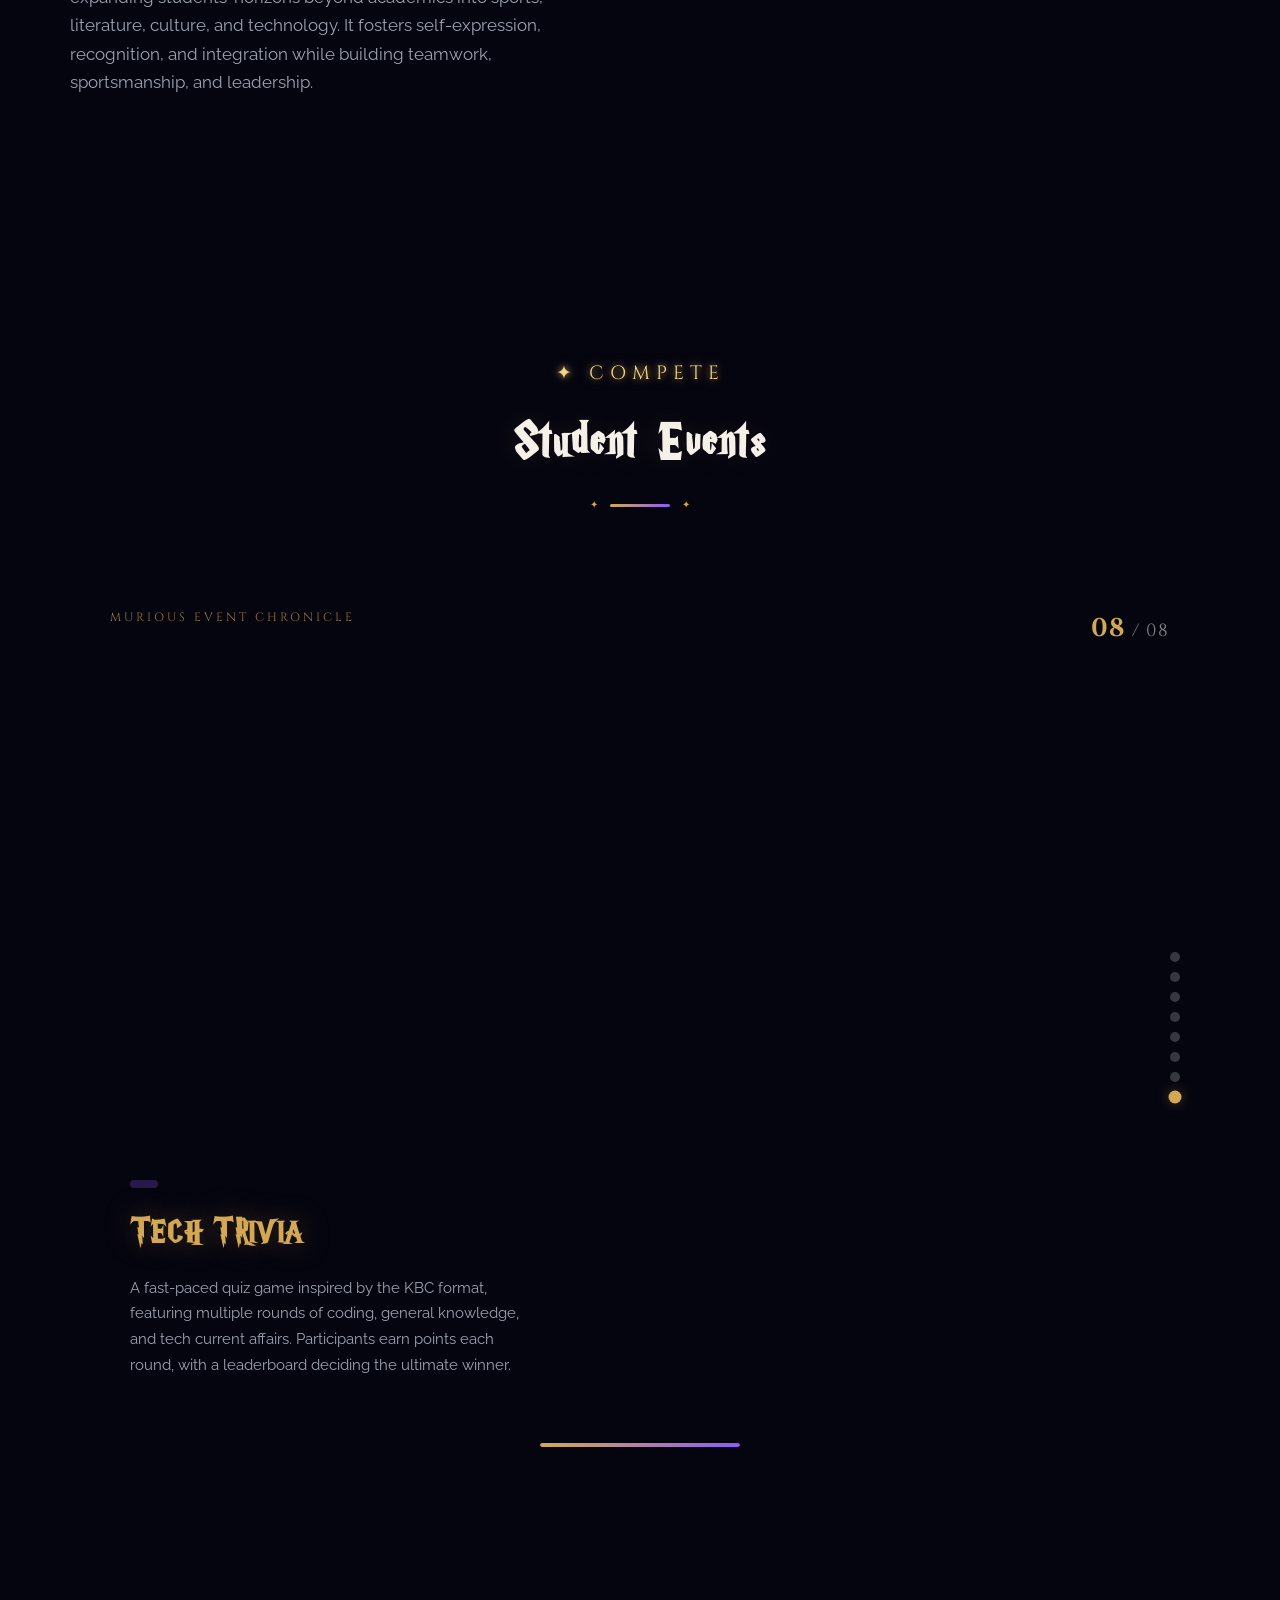
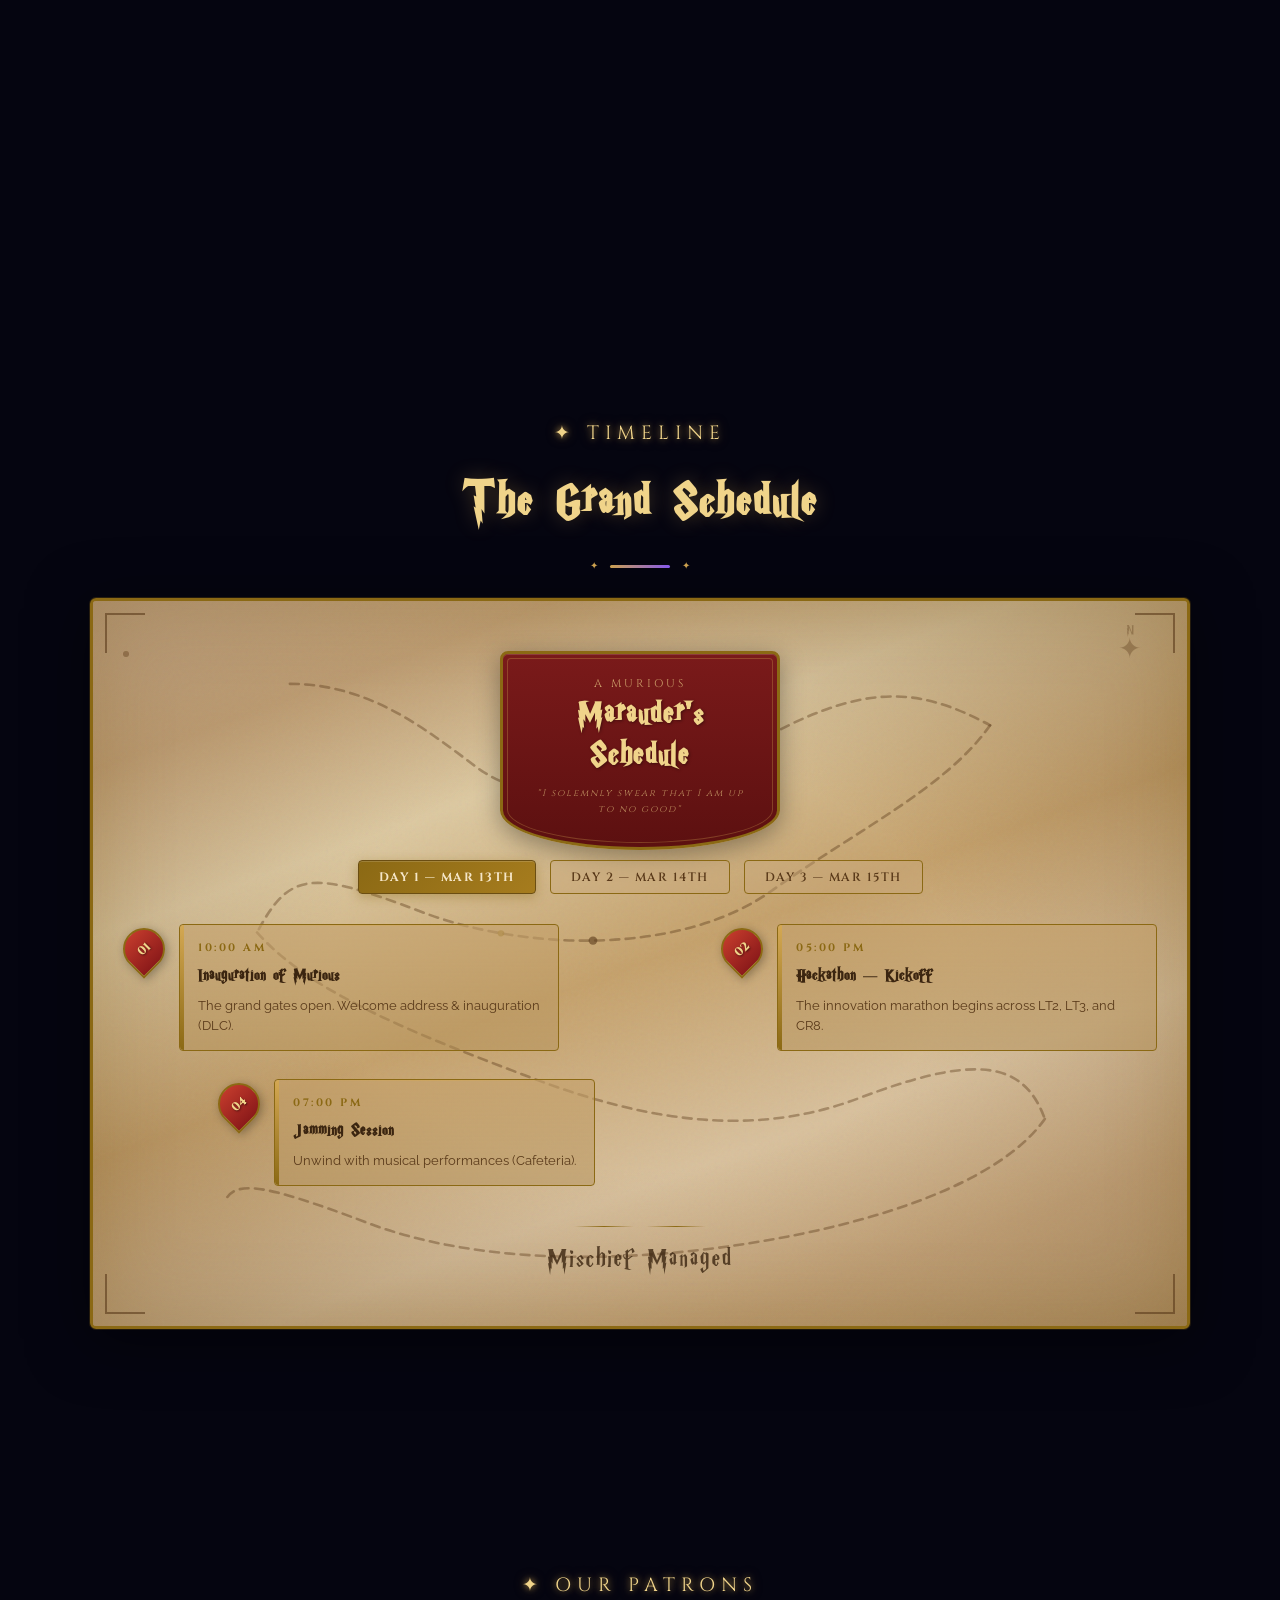
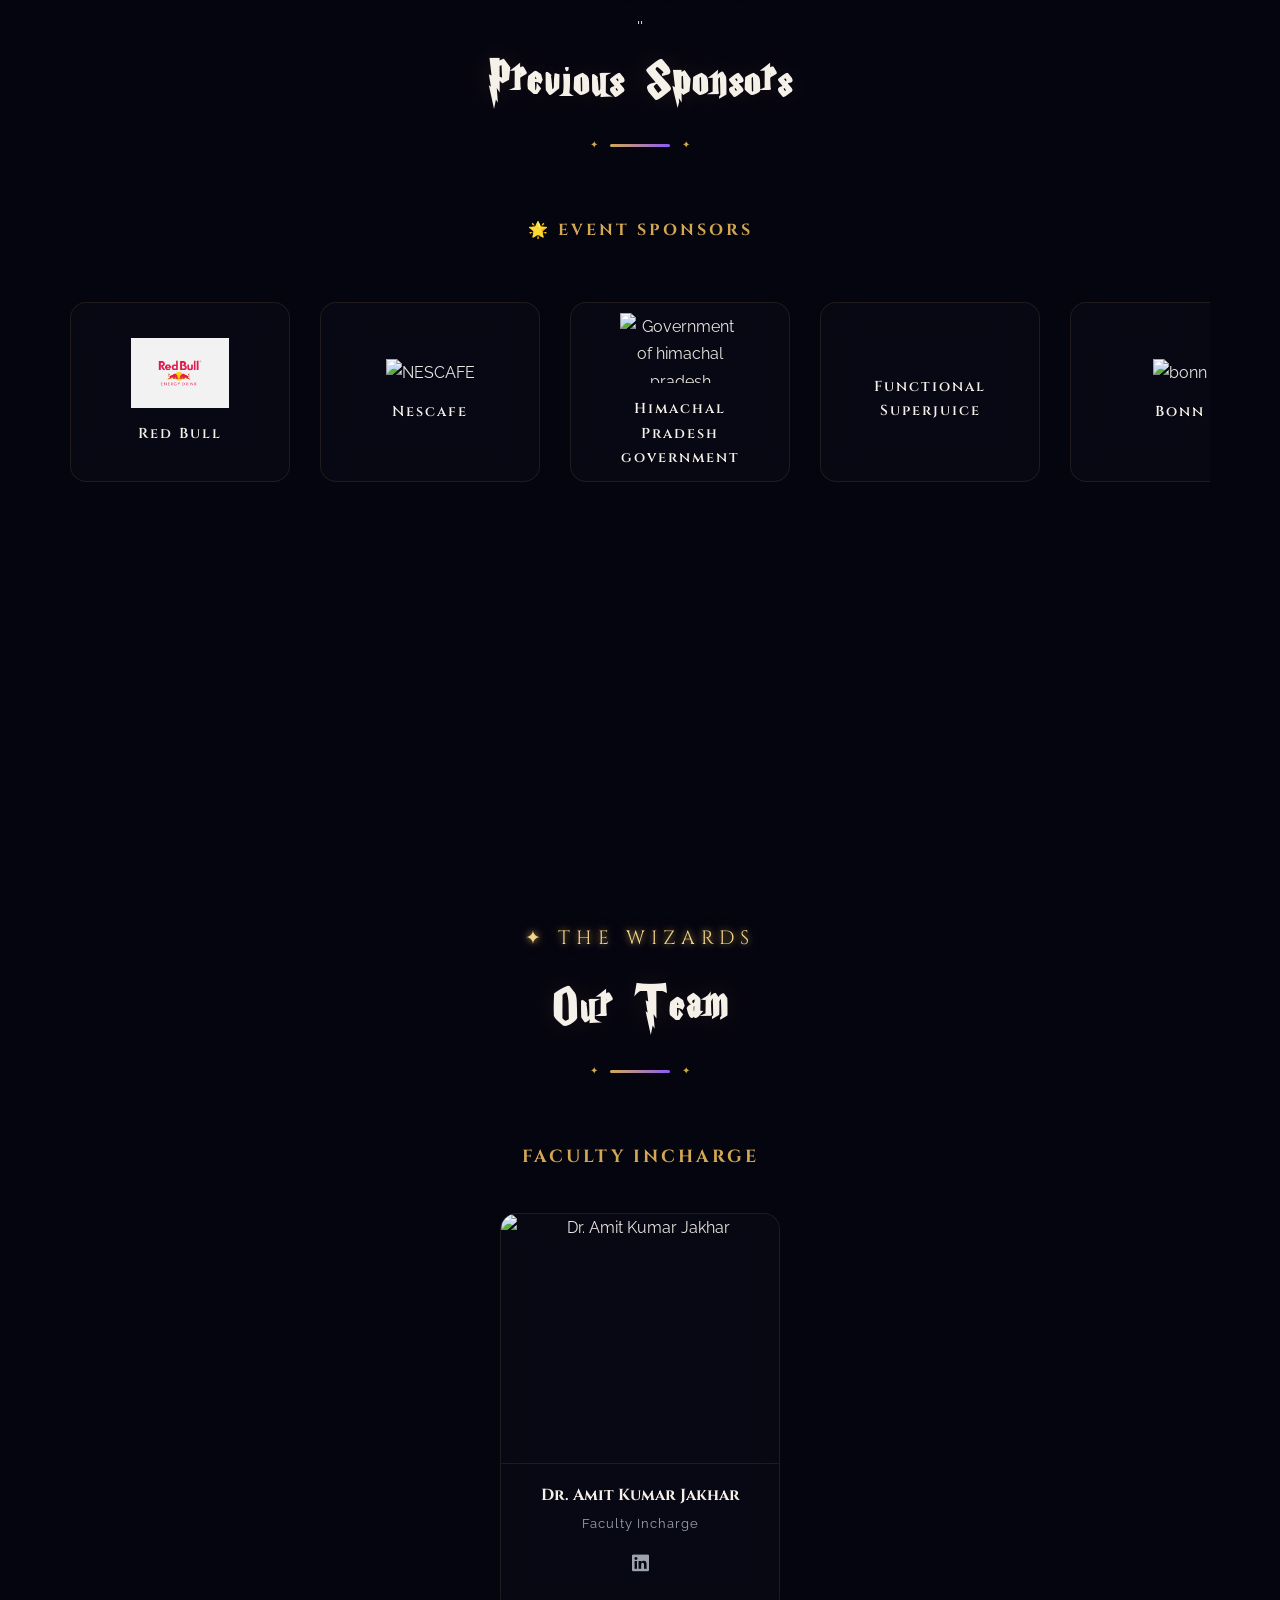
==== commit 7b7c4d41: "event change" ====
--- a/index.html
+++ b/index.html
@@ -231,14 +231,14 @@
               </div>
             </div>
 
-            <div class="map-loc map-loc--3" data-day="1">
+            <!-- <div class="map-loc map-loc--3" data-day="1">
               <div class="map-marker">03</div>
               <div class="map-card">
                 <span class="map-card-time">05:00 PM</span>
                 <h4>FIFA & Tekken</h4>
                 <p>Esports battles commence (Shastri TV Room).</p>
               </div>
-            </div>
+            </div> -->
 
             <div class="map-loc map-loc--4" data-day="1">
               <div class="map-marker">04</div>
